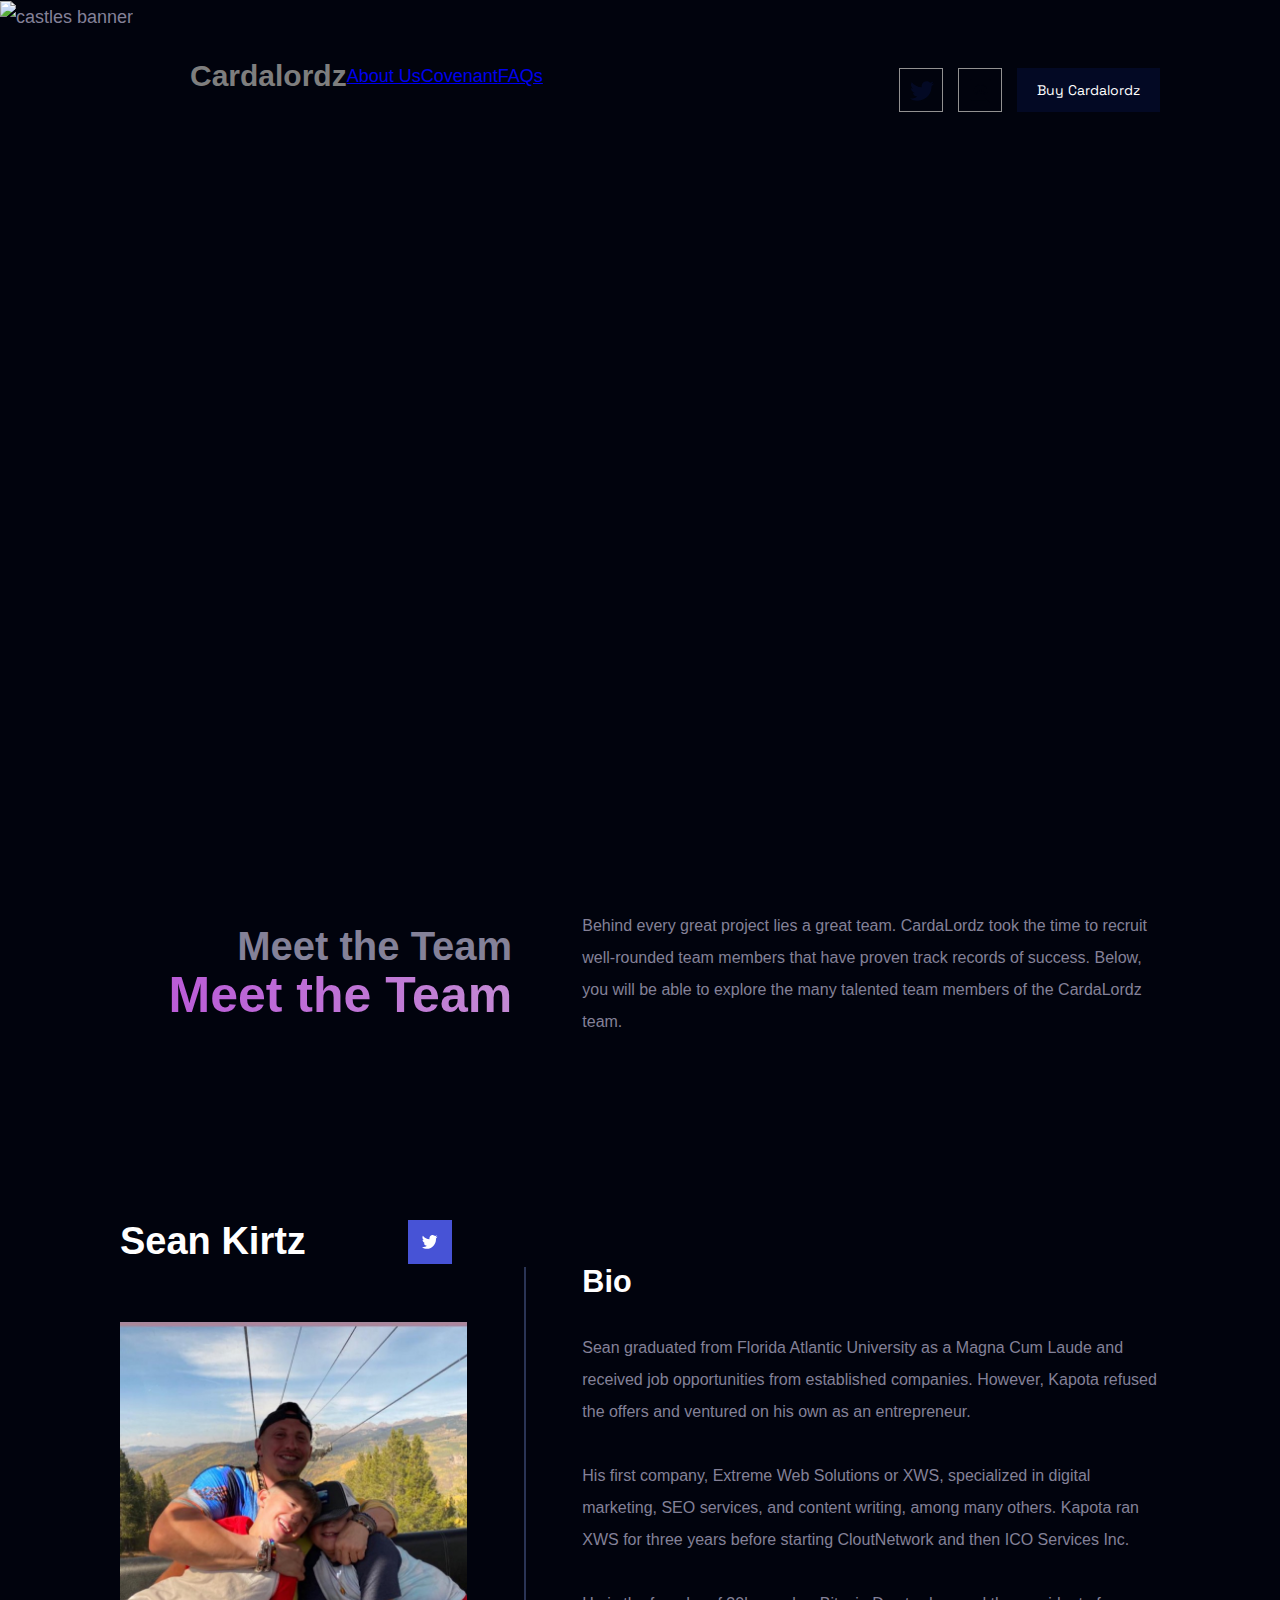
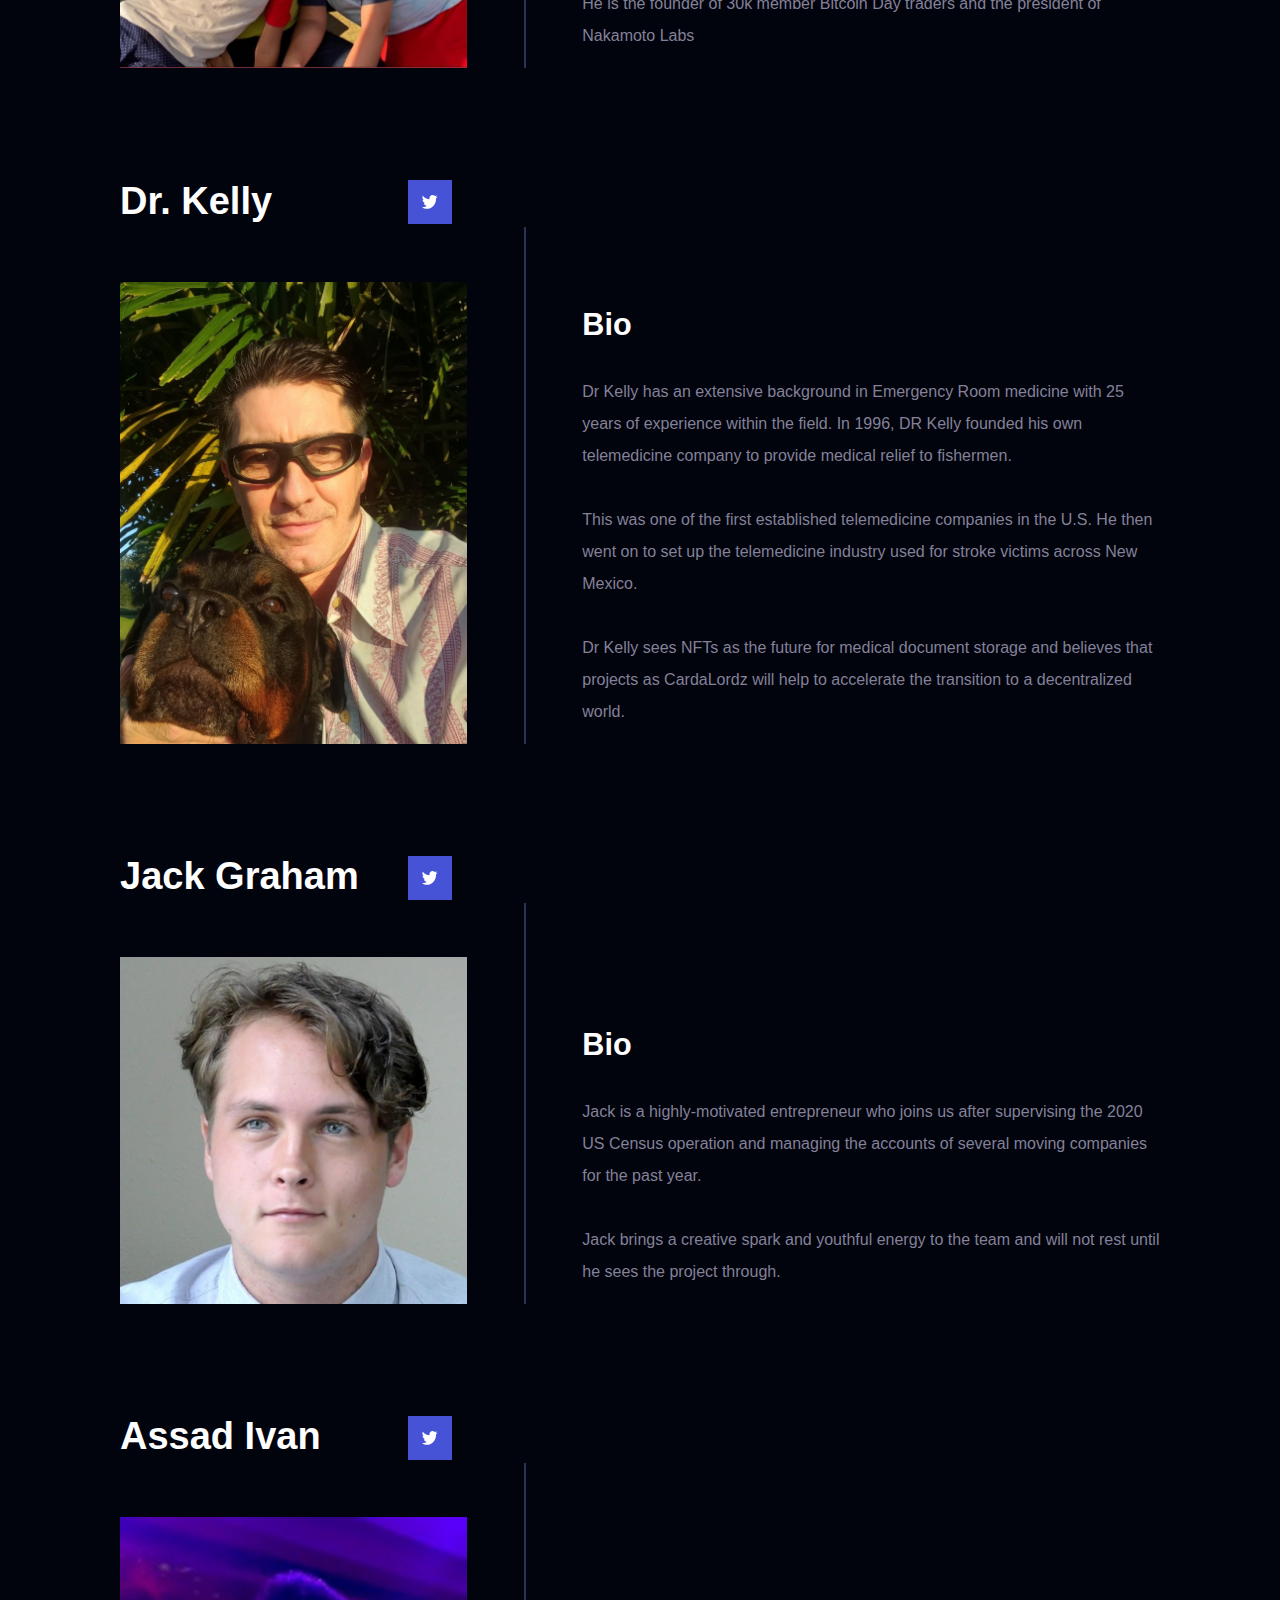
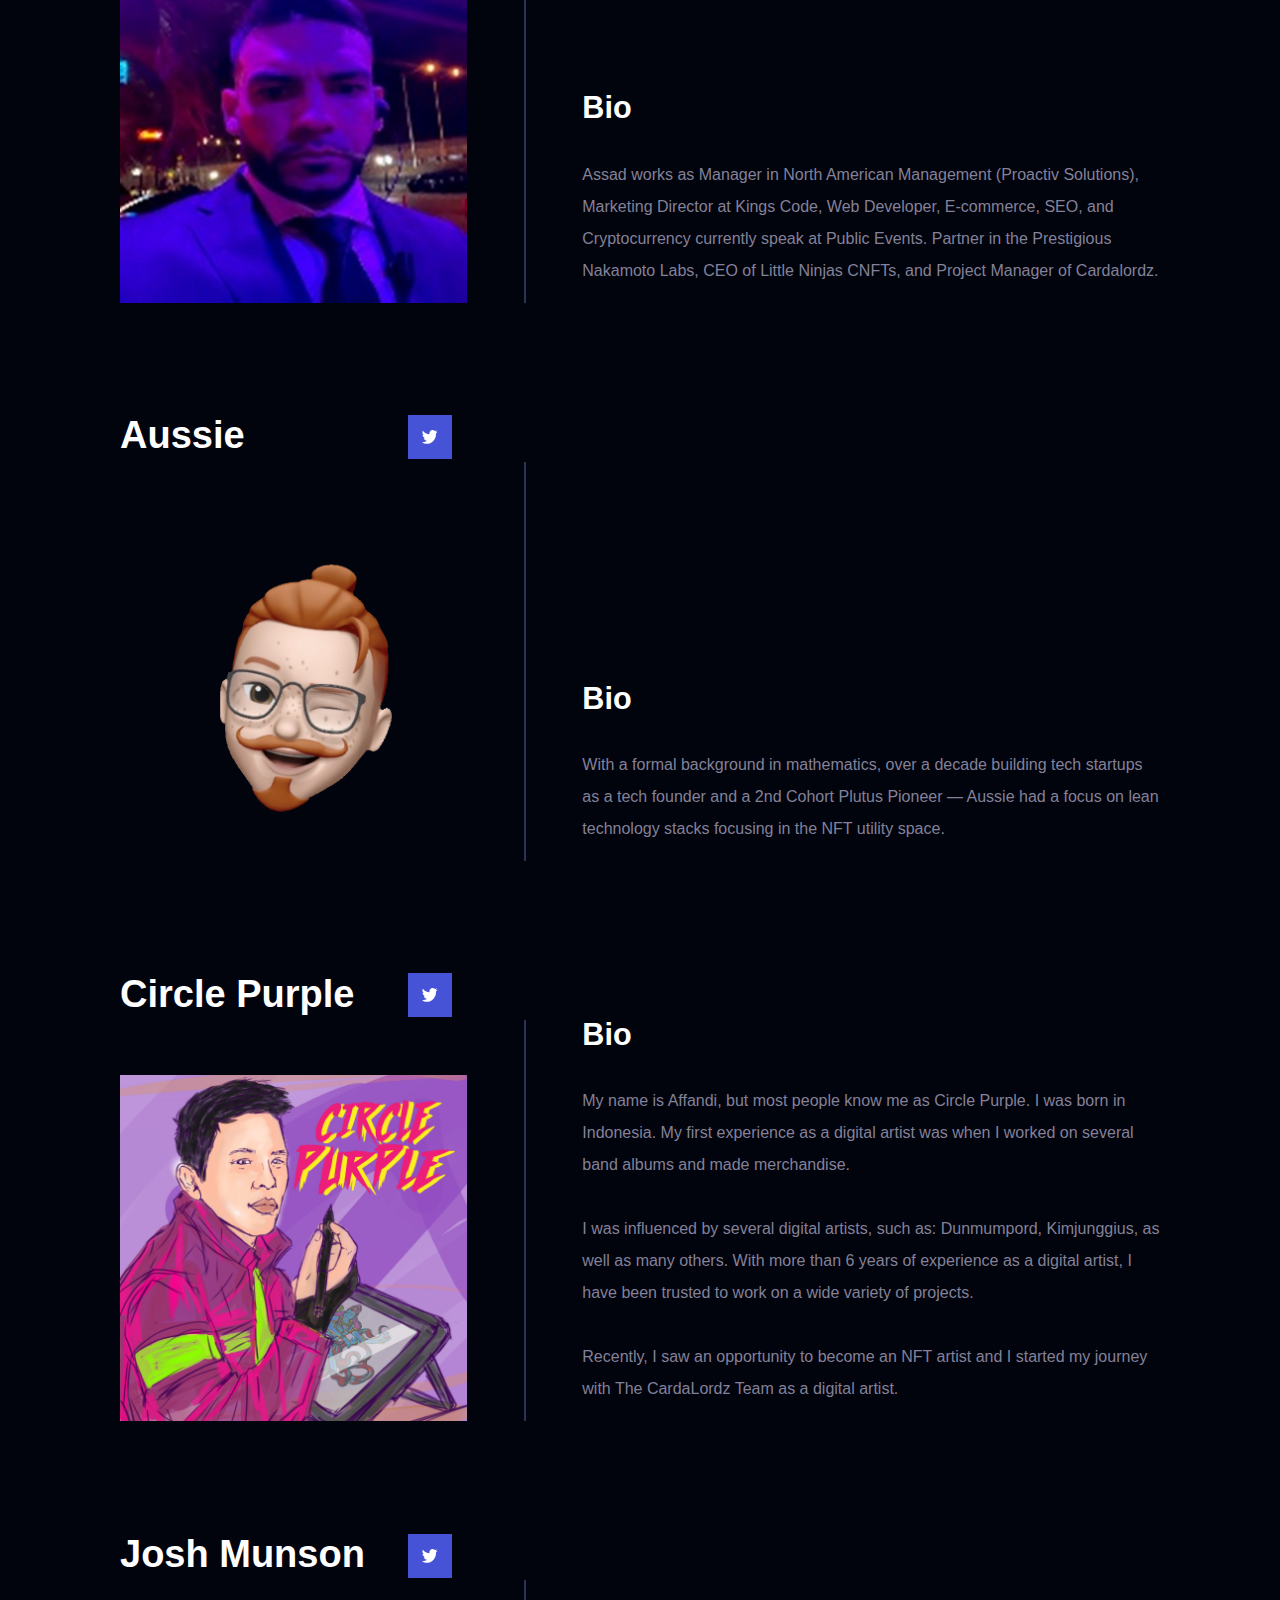
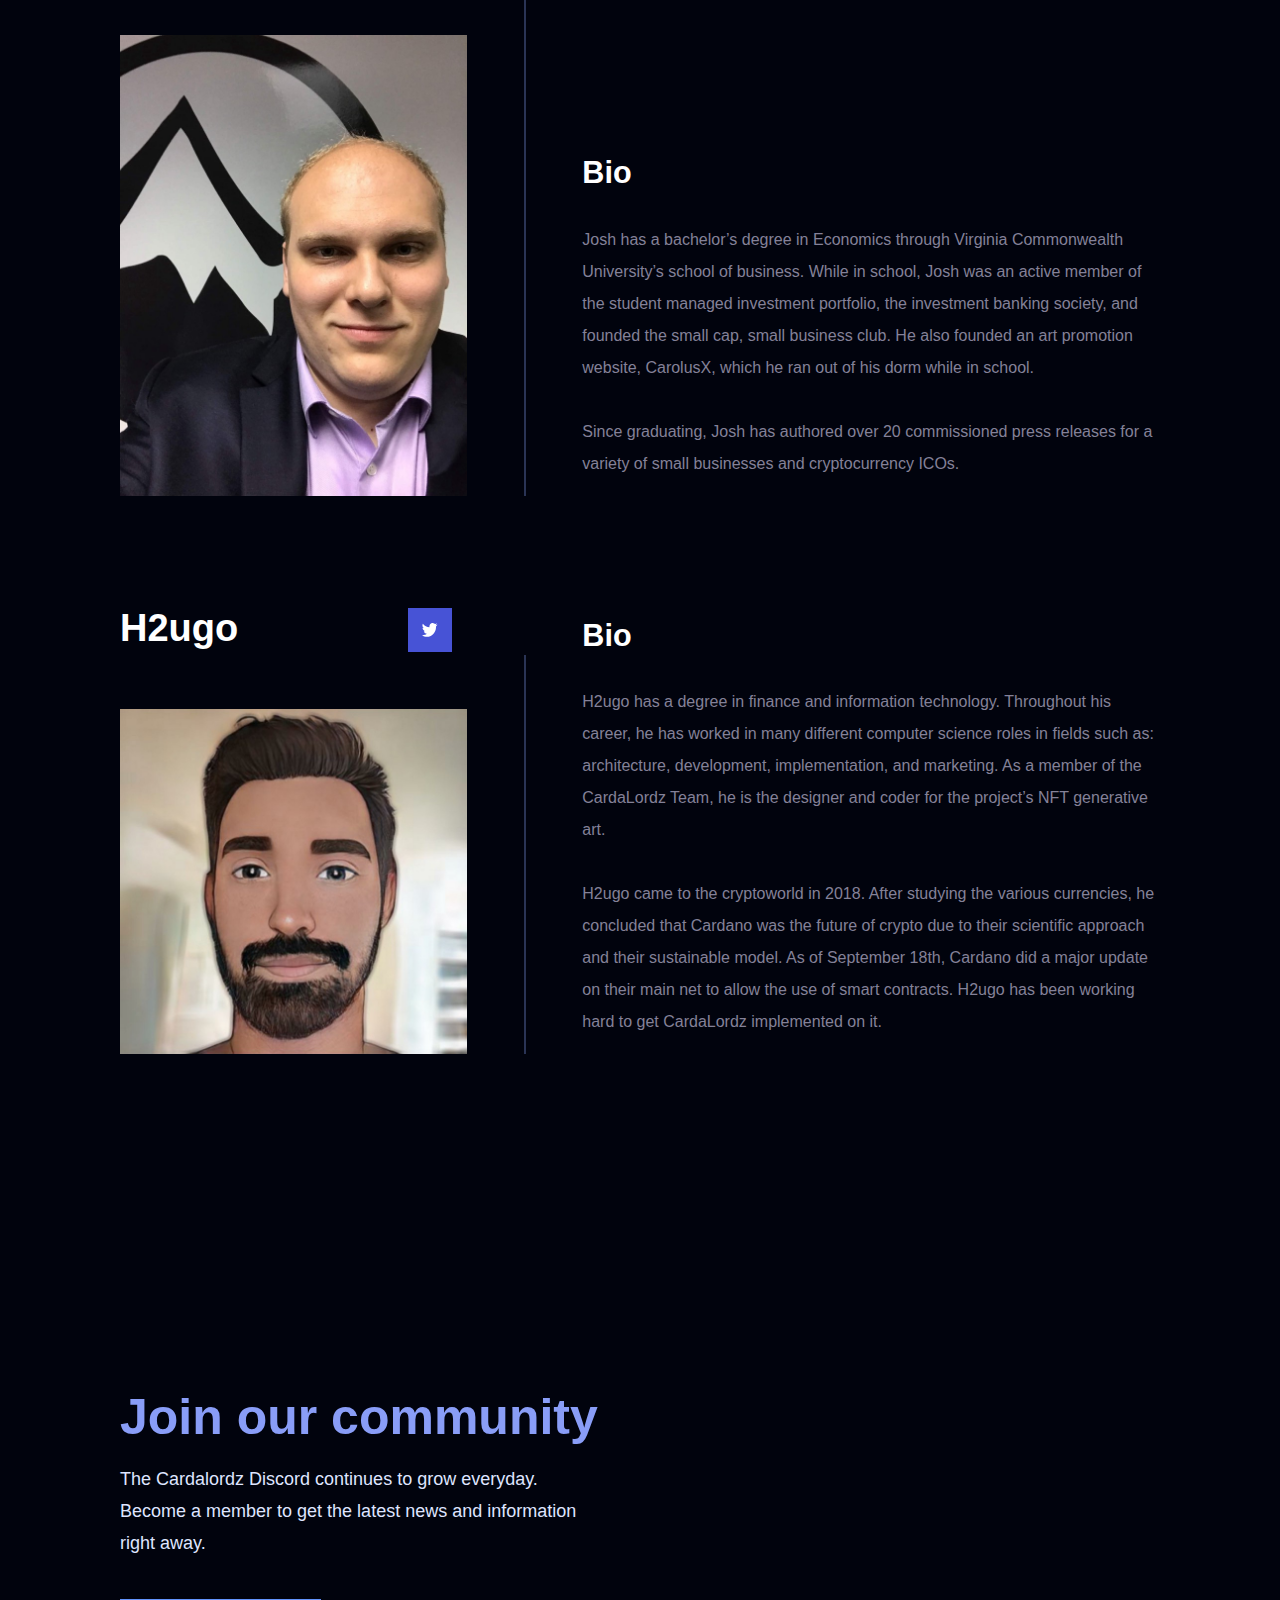
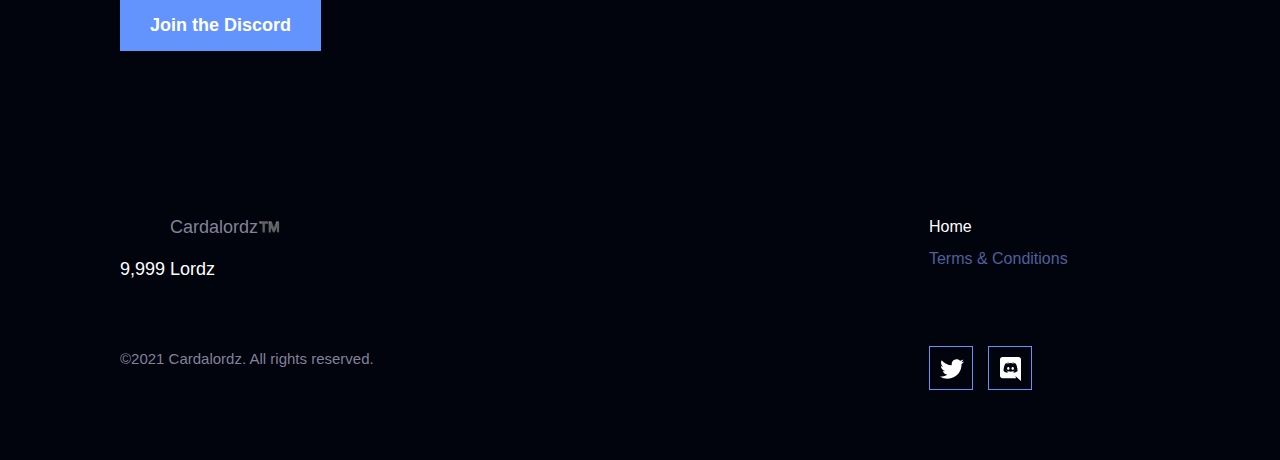
==== aboutus.html @ 5bcb5bb6 "styled links" ====
<!DOCTYPE html>
<html lang="en" class="sr">
    <head>
        <link rel="preconnect" href="https://fonts.googleapis.com">
        <link rel="preconnect" href="https://fonts.gstatic.com" crossorigin>
        <link href="https://fonts.googleapis.com/css2?family=Space+Grotesk:wght@500;600;700&display=swap" rel="stylesheet">
        <script src="https://use.fontawesome.com/c1d1c9927c.js"></script>
        <link href="css/styles.css" rel="stylesheet">
        <link href="css/css2.css" rel="stylesheet">
        <link href="css/styles2.css" rel="stylesheet">
        <link href="css/vue.css" rel="stylesheet">
        <link href="css/accordion.css" rel="stylesheet">
        <link href="css/theme.css" rel="stylesheet">
        <link href="css/flickity.min.css" rel="stylesheet" media="screen">
        <link href="css/carousel.css" rel="stylesheet">
        <link href="css/countdown.css" rel="stylesheet">

    </head>
    <body style="height: 100%;">
    <noscript>
        "<b>We apologize, but the Cardalordz™️ site does not work without JavaScript enabled. Please enable JavaScript to continue.</b>"
    </noscript>
    <div id="app" data-v-app>
        <div id="project">
            <div id="home">
                <section id="hero">
                    <header class="container row sr-top-slow" data-sr-id="0" >
                        <div class="logo row">
                            <div class="carda-logo"></div>
                            <div class="typo">Cardalordz</div>
                            <div class="nav-top-left">
                                <a href="/aboutus.html">About Us</a>
                            </div>
                            <div class="nav-top-left">
                              <a href="/covenant.html">Covenant</a>
                            </div>
                            <div class="nav-top-left">
                                <a href="/faqs.html">FAQs</a>
                            </div>
                        </div>
                        <div class="socialnav row">
                            <div class="link">
                                <a href="https://twitter.com/cardalordz" name="twitternav" rel="noopener" target="_blank" class="twitter row"></a>
                            </div>
                            <div class="link">
                                <a href="https://discord.com/invite/cardalordz" name="discordnav" rel="noopener" target="_blank" class="discord row"></a>
                            </div>
                            <div id="connect-btn">
                                <button class="wallet">
                                    <span class="dot"></span>
                                    Buy Cardalordz
                                </button>
                            </div>
                        </div>
                    </header>

                    <a class="hero-main-btn clickable" id="hero-main-btn" href="#" target="_blank">
                        <div class="element">
                            <div id="clockdiv">
                                <div>
                                  <span class="days"></span>
                                  <div class="smalltext">Days</div>
                                </div>
                                <div>
                                  <span class="hours"></span>
                                  <div class="smalltext">Hours</div>
                                </div>
                                <div>
                                  <span class="minutes"></span>
                                  <div class="smalltext">Minutes</div>
                                </div>
                                <div>
                                  <span class="seconds"></span>
                                  <div class="smalltext">Seconds</div>
                                </div>
                              </div>
                        </div>
                    </a>

                    <div style="transform: translateY(0px);">
                        <img src="/assets/img/castles-top-s.png" alt="castles banner">
                        <!--
                        <video id="hero-video" tabindex="0" preload playsinline>
                            <source src="/assets/img/castles-top-s.png" type="video/mp4">
                        </video>
                        -->
                    </div>
                </section>
                <section id="team" class="container">
                    <div class="intro row">
                        <div class="title">
                            <div class="question sr-top-fast" data-sr-id="4">Meet the Team</div>
                            <div class="answer degrade sr-top-fast-delayed" data-sr-id="9">Meet the Team</div>
                        </div>
                        <div class="presentation sr-right-super-delayed" data-sr-id="26">
                            <p>Behind every great project lies a great team. CardaLordz took the time to recruit well-rounded 
                                team members that have proven track records of success. 
                                Below, you will be able to explore the many talented team members of the CardaLordz team.
                            </p>
                        </div>
                    </div>
                    <div class="member row">
                        <div class="who column sr-left-fast" data-sr-id="27">
                            <div class="top row">
                                <h2>Sean Kirtz</h2>
                                <div class="social row">
                                    <div class="link">
                                        <a href="https://twitter.com/SEANSTWITTER" class="network twitter row" name="twitter-sean_" rel="noopenr" target="_blank"></a>
                                    </div>
                                </div>
                            </div>
                            <img src="/assets/img/sean-about-us.jpeg" alt="Profile picture of Sean">
                        </div>
                        <div class="spacer sr-opacity-delayed" data-sr-id="29"></div>
                        <div class="works column sr-right-fast-delayed" data-sr-id="24">
                            <div class="top row">
                                <h3>Bio</h3>
                            </div>
                            <section class="carousel examples" aria-label="Gallery">
                                <p>
                                    Sean graduated from Florida Atlantic University as a Magna Cum Laude and received job 
                                    opportunities from established companies. However, Kapota refused the offers and ventured
                                     on his own as an entrepreneur. 
                                    <br>
                                    <br>
                                    His first company, Extreme Web Solutions or XWS, specialized in digital marketing, 
                                    SEO services, and content writing, among many others. Kapota ran XWS for three years before 
                                    starting CloutNetwork and then ICO Services Inc.
                                    <br>
                                    <br>
                                    He is the founder of 30k member Bitcoin Day traders and the president of Nakamoto Labs
                                </p>
                            </section>
                        </div>
                    </div>
                    <div class="member row">
                        <div class="who column sr-left-fast" data-sr-id="27">
                            <div class="top row">
                                <h2>Dr. Kelly</h2>
                                <div class="social row">
                                    <div class="link">
                                        <a href="https://twitter.com/SEANSTWITTER" class="network twitter row" name="twitter-kelly_" rel="noopenr" target="_blank"></a>
                                    </div>
                                </div>
                            </div>
                            <img src="/assets/img/dr-kelly-about-us.jpeg" alt="Profile picture of Dr. Kelly">
                        </div>
                        <div class="spacer sr-opacity-delayed" data-sr-id="29"></div>
                        <div class="works column sr-right-fast-delayed" data-sr-id="24">
                            <div class="top row">
                                <h3>Bio</h3>
                            </div>
                            <section class="carousel examples" aria-label="Gallery">
                                <p>
                                    Dr Kelly has an extensive background in Emergency Room medicine with 25 years of 
                                    experience within the field. In 1996, DR Kelly founded his own telemedicine company 
                                    to provide medical relief to fishermen. 
                                    <br>
                                    <br>
                                    This was one of the first established telemedicine 
                                    companies in the U.S. He then went on to set up the telemedicine industry used for stroke 
                                    victims across New Mexico.
                                    <br>
                                    <br>
                                    Dr Kelly sees NFTs as the future for medical document storage and believes that projects 
                                    as CardaLordz will help to accelerate the transition to a decentralized world.
                                </p>
                            </section>
                        </div>
                    </div>
                    <div class="member row">
                        <div class="who column sr-left-fast" data-sr-id="27">
                            <div class="top row">
                                <h2>Jack Graham</h2>
                                <div class="social row">
                                    <div class="link">
                                        <a href="https://twitter.com/JACK GRAHAM" class="network twitter row" name="twitter-jack-g_" rel="noopenr" target="_blank"></a>
                                    </div>
                                </div>
                            </div>
                            <img src="/assets/img/jack-g-about-us.jpeg" alt="Profile picture of Jack">
                        </div>
                        <div class="spacer sr-opacity-delayed" data-sr-id="29"></div>
                        <div class="works column sr-right-fast-delayed" data-sr-id="24">
                            <div class="top row">
                                <h3>Bio</h3>
                            </div>
                            <section class="carousel examples" aria-label="Gallery">
                                <p>
                                    Jack is a highly-motivated entrepreneur who joins us after supervising the 2020 US Census 
                                    operation and managing the accounts of several moving companies for the past year. 
                                    <br>
                                    <br>
                                    Jack brings a creative spark and youthful energy to the team and will not rest until he sees 
                                    the project through.
                                </p>
                            </section>
                        </div>
                    </div>
                    <div class="member row">
                      <div class="who column sr-left-fast" data-sr-id="27">
                          <div class="top row">
                              <h2>Assad Ivan</h2>
                              <div class="social row">
                                  <div class="link">
                                      <a href="https://twitter.com/AssadIVANTWITTER" class="network twitter row" name="twitter-assad_" rel="noopenr" target="_blank"></a>
                                  </div>
                              </div>
                          </div>
                          <img src="/assets/img/assad-about-us.jpeg" alt="Profile picture of Assad">
                      </div>
                      <div class="spacer sr-opacity-delayed" data-sr-id="29"></div>
                      <div class="works column sr-right-fast-delayed" data-sr-id="24">
                          <div class="top row">
                              <h3>Bio</h3>
                          </div>
                          <section class="carousel examples" aria-label="Gallery">
                              <p>
                                Assad works as Manager in North American Management (Proactiv Solutions), 
                                Marketing Director at Kings Code, Web Developer, E-commerce, SEO, and 
                                Cryptocurrency currently speak at Public Events. Partner in the Prestigious 
                                Nakamoto Labs, CEO of Little Ninjas CNFTs, and Project Manager of Cardalordz.
                              </p>
                          </section>
                      </div>
                  </div>
                  <div class="member row">
                    <div class="who column sr-left-fast" data-sr-id="27">
                        <div class="top row">
                            <h2>Aussie</h2>
                            <div class="social row">
                                <div class="link">
                                    <a href="https://twitter.com/AUSSIE" class="network twitter row" name="twitter-AUSSIE_" rel="noopenr" target="_blank"></a>
                                </div>
                            </div>
                        </div>
                        <img src="/assets/img/aussie-about-us.jpeg" alt="Profile picture of Aussie">
                    </div>
                    <div class="spacer sr-opacity-delayed" data-sr-id="29"></div>
                    <div class="works column sr-right-fast-delayed" data-sr-id="24">
                        <div class="top row">
                            <h3>Bio</h3>
                        </div>
                        <section class="carousel examples" aria-label="Gallery">
                            <p>
                              With a formal background in mathematics, over a decade building tech startups 
                              as a tech founder and a 2nd Cohort Plutus Pioneer — Aussie had a focus on 
                              lean technology stacks focusing in the NFT utility space.
                            </p>
                        </section>
                    </div>
                </div>
                    <div class="member row">
                        <div class="who column sr-left-fast" data-sr-id="27">
                            <div class="top row">
                                <h2>Circle Purple</h2>
                                <div class="social row">
                                    <div class="link">
                                        <a href="https://twitter.com/AffandiTWITTER" class="network twitter row" name="twitter-circle-purple_" rel="noopenr" target="_blank"></a>
                                    </div>
                                </div>
                            </div>
                            <img src="/assets/img/circle-purple-about-us.png" alt="Profile picture of Affandi">
                        </div>
                        <div class="spacer sr-opacity-delayed" data-sr-id="29"></div>
                        <div class="works column sr-right-fast-delayed" data-sr-id="24">
                            <div class="top row">
                                <h3>Bio</h3>
                            </div>
                            <section class="carousel examples" aria-label="Gallery">
                                <p>
                                    My name is Affandi, but most people know me as Circle Purple. I was born in Indonesia.
                                    My first experience as a digital artist was when I worked on several band albums
                                     and made merchandise. 
                                     <br>
                                     <br>
                                     I was influenced by several digital artists, such as: Dunmumpord, Kimjunggius, 
                                     as well as many others. With more than 6 years of experience as a digital artist, 
                                     I have been trusted to work on a wide variety of projects.
                                     <br>
                                     <br>
                                    Recently, I saw an opportunity to become an NFT artist and I started my journey with The CardaLordz 
                                    Team as a digital artist. 
                                </p>
                            </section>
                        </div>
                    </div>
                    <div class="member row">
                      <div class="who column sr-left-fast" data-sr-id="27">
                          <div class="top row">
                              <h2>Josh Munson</h2>
                              <div class="social row">
                                  <div class="link">
                                      <a href="https://twitter.com/JOSHTWITTER" class="network twitter row" name="twitter-josh-munson_" rel="noopenr" target="_blank"></a>
                                  </div>
                              </div>
                          </div>
                          <img src="/assets/img/josh-munson-about-us.jpeg" alt="Profile picture of Josh Munson">
                      </div>
                      <div class="spacer sr-opacity-delayed" data-sr-id="29"></div>
                      <div class="works column sr-right-fast-delayed" data-sr-id="24">
                          <div class="top row">
                              <h3>Bio</h3>
                          </div>
                          <section class="carousel examples" aria-label="Gallery">
                              <p>
                                Josh has a bachelor’s degree in Economics through Virginia Commonwealth University’s school of 
                                business. While in school, Josh was an active member of the student managed investment portfolio, 
                                the investment banking society, and founded the small cap, small business club. He also founded an 
                                art promotion website, CarolusX, which he ran out of his dorm while in school. 
                                <br>
                                <br>
                                Since graduating, Josh has authored over 20 commissioned press releases for a variety of small 
                                businesses and cryptocurrency ICOs.
                              </p>
                          </section>
                      </div>
                  </div>
                  <div class="member row">
                    <div class="who column sr-left-fast" data-sr-id="27">
                        <div class="top row">
                            <h2>H2ugo</h2>
                            <div class="social row">
                                <div class="link">
                                    <a href="https://twitter.com/H2ugoTWITTER" class="network twitter row" name="twitter-h2ugo_" rel="noopenr" target="_blank"></a>
                                </div>
                            </div>
                        </div>
                        <img src="/assets/img/h2ugo-about-us.jpeg" alt="Profile picture of H2ugo">
                    </div>
                    <div class="spacer sr-opacity-delayed" data-sr-id="29"></div>
                    <div class="works column sr-right-fast-delayed" data-sr-id="24">
                        <div class="top row">
                            <h3>Bio</h3>
                        </div>
                        <section class="carousel examples" aria-label="Gallery">
                            <p>
                              H2ugo has a degree in finance and information technology. Throughout his career, 
                              he has worked in many different computer science roles in fields such as: 
                              architecture, development, implementation, and marketing. As a member of the 
                              CardaLordz Team, he is the designer and coder for the project’s NFT generative art.
                              <br>
                              <br>
                              H2ugo came to the cryptoworld in 2018. After studying the various currencies, 
                              he concluded that Cardano was the future of crypto due to their scientific approach 
                              and their sustainable model. As of September 18th, Cardano did a major update on their 
                              main net to allow the use of smart contracts. H2ugo has been working hard to get 
                              CardaLordz implemented on it.
                            </p>
                        </section>
                    </div>
                </div>
                </section>
                <section id="discord">
                    <div class="container">
                        <h2 class="sr-top-fast" data-sr-id="5">
                            Join our community
                        </h2> 
                        <p class="sr-top-fast-delayed" data-sr-id="10">The Cardalordz Discord continues to grow everyday.
                            Become a member to get the latest news and information right away.
                        </p>
                        <div class="sr-top-more-delayed" data-sr-id="13">
                            <a href="https://discord.com/invite/cardalordz" rel="noopener" target="_blank" class="cta">Join the Discord</a>
                        </div>
                        <div class="lord sr-bottom-more-delayed" data-sr-id="31"></div>
                    </div>
                </section>
                <footer>
                    <div class="container row">
                        <div class="infos column sr-top-fast" data-sr-id="6">
                            <div class="blockmark column">
                                <div class="logo row">
                                    <div class="carda-logo"></div>
                                    <div class="typo">Cardalordz™️</div>
                                </div>
                                <p class="baseline">9,999 Lordz</p>
                            </div>
                            <p class="copyright">©2021 Cardalordz. All rights reserved.</p>
                            </div>
                            <div class="right column sr-top-fast-delayed" data-sr-id="11">
                                <div class="nav column">
                                    <a aria-current="page" href="/" class="router-link-active router-link-exact-active">Home</a>
                                    <a href="/terms" class="">Terms & Conditions</a>
                                </div>
                                <div class="social row">
                                    <div class="link">
                                        <a href="https://twitter.com/cardalordz" name="twitter" rel="noopener" target="_blank" class="twitter row"></a>
                                    </div>
                                    <div class="link">
                                        <a href="https://discord.com/invite/cardalordz" name="Discord" rel="noopener" target="_blank" class="discord row"></a>
                                    </div>
                                </div>
                        </div>
                    </div>
                </footer>
            </div>
        </div>
    </div>
    <script>
        var acc = document.getElementsByClassName("accordion");
        var i;
    
        for (i = 0; i < acc.length; i++) {
              acc[i].addEventListener("click", function() {
        /* Toggle between adding and removing the "active" class,
        to highlight the button that controls the panel */
            this.classList.toggle("active");
    
        /* Toggle between hiding and showing the active panel */
            var panel = this.nextElementSibling;
            if (panel.style.display === "block") {
                  panel.style.display = "none";
            } else {
              panel.style.display = "block";
            }
              });
        }
    </script>
    <script async defer src="/js/scrollreveal.js"></script>
    <script async defer src="/js/unpkg-scrollreveal.js"></script>
    <script async defer src="/js/flickity.pkgd.min.js"></script>
    <script async defer src="/js/scripts.js"></script>
    </body>
</html>
---- css/styles.css ----
:root {
    --vc-clr-primary: #642afb;
    --vc-clr-secondary: #8e98f3;
    --vc-clr-white: #fff;
    --vc-icn-width: 1.2em;
    --vc-nav-width: 30px;
    --vc-nav-color: #fff;
    --vc-nav-background-color: var(--vc-clr-primary);
    --vc-pgn-width: 10px;
    --vc-pgn-height: 5px;
    --vc-pgn-margin: 5px;
    --vc-pgn-border-radius: 0;
    --vc-pgn-background-color: var(--vc-clr-secondary);
    --vc-pgn-active-color: var(--vc-clr-primary);
}
:root {
    box-sizing: border-box;
    -ms-overflow-style: -ms-autohiding-scrollbar;
    -webkit-text-size-adjust: 100%;
    -ms-text-size-adjust: 100%;
    text-rendering: optimizeLegibility;
}
* {
    padding: 0;
    margin: 0;
    font-size: inherit;
    line-height: inherit;
}
*,
*::before,
*::after {
  box-sizing: border-box;
}
html {
    font-size: 62.5%;
    background: #01030d;
}
html {
    -webkit-tap-highlight-color: rgba(0,0,0,0);
    -webkit-tap-highlight-color: transparent;
}
div {
    display: block;
}
body {
    font: 1.8em/2 sans-serif;
    -webkit-font-smoothing: antialiased;
    -moz-osx-font-smoothing: grayscale;
    font-family: Space Grotesk;
    line-height: 32px;
    color: #848198;
}
body {
    font: 1.8em/2 sans-serif;
    font-style: normal;
    font-variant-ligatures: normal;
    font-variant-caps: normal;
    font-variant-numeric: normal;
    font-variant-east-asian: normal;
    font-weight: normal;
    font-stretch: normal;
    font-size: 1.8em;
    line-height: 32px;
    font-family: Space Grotesk;
    -webkit-font-smoothing: antialiased;
    -moz-osx-font-smoothing: grayscale;
    font-family: Space Grotesk;
    line-height: 32px;
    color: #848198;
}
section {
    display: block;
}
.unused {
    visibility: visible;
    opacity: 1;
    transform: matrix3d(1, 0, 0, 0, 0, 1, 0, 0, 0, 0, 1, 0, 0, 0, 0, 1);
    transition: opacity 1.5s cubic-bezier(0.5, 0, 0, 1) 0.2s, transform 1.5s cubic-bezier(0.5, 0, 0, 1) 0.2s;
}
.container {
    max-width: 1160px;
    padding: 0 60px;
}
.row {
    display: flex;
    flex-direction: row;
}
.column {
    display: flex;
    flex-direction: column;
}
#vue, .container {
    margin: auto;
}
header {
    justify-content: space-between;
    align-items: center;
}
article, aside, details, figcaption, figure, footer, header, main, menu, nav, section, summary {
    display: block;
}
#hero header {
    position: absolute;
    top: 60px;
    left: 0;
    right: 0;
    z-index: 2;
}
#hero {
    position: relative;
    -webkit-clip-path: polygon(0 0,100% 0,100% 88%,50% 100%,0 88%);
    clip-path: polygon(0 0,100% 0,100% 88%,50% 100%,0 88%);
    width: 100%;
    height: 90vh;
    padding: 0 0 0 0;
}
header .carda-logo {
    display: block;
    width: 50px;
    height: 60px;
    background: url(/assets/img/logo-tree.png) no-repeat;
    background-size: cover;
}
header .typo {
    font-size: 3rem;
    font-weight: 700;
    color: rgb(126, 126, 126);
    margin-left: 20px;
}
header .link {
    border: 1px solid rgb(146, 145, 145);
    width: 44px;
    height: 44px;
    margin-right: 15px;
    box-shadow: inset 0 0 0 rgb(124, 124, 124);
    transition: all .3s ease-in-out;
}
header .link:hover {
    box-shadow: inset 0 -54px 0 #6394FD;
}
header .link a {
    width: 44px;
    height: 44px;
    display: block;
    justify-content: center;
    align-items: center;
}
header .twitter {
    background-color: #030924;
    -webkit-mask: url(/assets/img/logo-twitter.svg) no-repeat center;
    mask: url(/assets/img/logo-twitter.svg) no-repeat center;
}
header .wallet {
    background: #030924;
    border: none;
    font-family: Space Grotesk;
    font-size: 1.4rem;
    color: #fff;
    padding: 6px 20px;
    transition: all .3s ease-in-out;
}
header .wallet:hover {
    background-color: #6394fd;
}
a {
    color: #6394fd;
    transition: all .3s ease-in-out;
}
a {
    background-color: transparent;
}
h1, h2 {
    color: #fff;
}
h2 {
    display: block;
    font-size: 1em;
    margin-block-start: 0.83em;
    margin-block-end: 0.83em;
    margin-inline-start: 0px;
    margin-inline-end: 0px;
    font-weight: bold;
}
h2 {
    font-size: 3.8rem;
    line-height: 4.2rem;
    font-weight: 700;
    margin-bottom: 35px;
}
h3, h4 {
    color: #fff;
}
h3 {
    font-size: 3rem;
    line-height: 3.3rem;
}
h3 {
    display: block;
    font-size: 1.7em;
    margin-block-start: 1em;
    margin-block-end: 1em;
    margin-inline-start: 0px;
    margin-inline-end: 0px;
    font-weight: bold;
}
p {
    margin: 30px 0 0;
}
p {
    display: block;
    margin-block-start: 1em;
    margin-block-end: 1em;
    margin-inline-start: 0px;
    margin-inline-end: 0px;
}
.presentation-p {
    font-size: 0.9em;
}
.description {
    margin-left: 45px;

}
a:-webkit-any-link {
    color: -webkit-link;
    cursor: pointer;
    text-decoration: underline;
}
header .discord {
    background-color: #01030d;
    -webkit-mask: url(/assets/img/logo-discord.svg) no-repeat center;
    mask: url(/assets/img/logo-discord.svg) no-repeat center;
}
button, input[type=button], input[type=reset], input[type=submit] {
    appearance: button;
    -moz-appearance: button;
    -webkit-appearance: button;
    cursor: pointer;
}
button, input, select {
    overflow: visible;
}
#hero .hero-main-btn {
    position: absolute;
    top: 70%;
    left: 50%;
    transform: translate(-50%,-50%);
    z-index: 10;
    font-size: 20px;
    line-height: 30px;
    font-family: Space Grotesk;
    text-align: center;
    text-decoration: none;
}
#hero .hero-main-btn.clickable .element {
    cursor: pointer;
}
#hero .hero-main-btn .element {
    background: transparent;
    padding: 25px 50px;
    transition: all .3s ease-in-out;
    color: #fff;
    cursor: no-drop;
}
#hero .hero-main-btn .element>.text {
    font-weight: 700;
}
#hero .hero-main-btn.clickable .element:hover {
    background: transparent;
    color: #fff;
}
.degrade {
    background: linear-gradient(
90deg,#b955d8,#c389d4);
    -webkit-background-clip: text;
    background-clip: text;
    -webkit-text-fill-color: transparent;
}
.degrade-reverse {
    background: linear-gradient(
90deg,#c389d4,#b955d8);
    -webkit-background-clip: text;
    background-clip: text;
    -webkit-text-fill-color: transparent;
}
#presentation .examples:after {
    position: absolute;
    content: "";
    width: 145px;
    height: 145px;
    background: url() no-repeat;
    left: -70px;
    top: -50px;
}
:after, :before {
    vertical-align: inherit;
    text-decoration: inherit;
}
*, :after, :before {
    box-sizing: inherit;
}
#presentation {
    margin-top: 150px;
    margin-bottom: 150px;
    justify-content: space-between;
    align-items: center;
    overflow: hidden;
}
#gallery {
    margin-bottom: 150px;
}
#gallery .carousel {
    overflow: hidden;
}

.carousel, .carousel * {
    box-sizing: border-box;
}
.carousel {
    position: relative;
    text-align: center;
}
.carousel__viewport {
    overflow: hidden;
}
.carousel__viewport {
    overflow: hidden;
}
.carousel__track {
    display: flex;
    margin: 0;
    padding: 0;
    position: relative;
}
ol {
    display: block;
    list-style-type: decimal;
    margin-block-start: 1em;
    margin-block-end: 1em;
    margin-inline-start: 0px;
    margin-inline-end: 0px;
    padding-inline-start: 40px;
}
li {
    text-align: -webkit-match-parent;
}
ol {
    list-style-type: decimal;
}
#gallery .carousel__pagination {
    align-items: flex-end;
    margin-top: 50px;
}
.carousel__pagination {
    display: flex;
    justify-content: center;
    list-style: none;
}
.carousel__pagination-button {
    margin: var(--vc-pgn-margin);
    width: var(--vc-pgn-width);
    height: var(--vc-pgn-height);
    border-radius: var(--vc-pgn-height);
    border: 0;
    cursor: pointer;
    background-color: var(--vc-pgn-bg-color);
}
#gallery .carousel__pagination-item button {
    width: 40px;
    height: 12px;
    background: #4e619a;
    margin: 1px;
    border: 5px solid #01030d;
    transition: all .3s ease-in-out;
}
/*
#roadmap {
    position: relative;
    margin-bottom: 100px;
    overflow: hidden;
}
#roadmap .container {
    width: 80%;
}
#roadmap .intro, #roadmap h2 {
    text-align: center;
    width: 55.55%;
    margin-left: 11.11%;
}
#roadmap .intro {
    margin-top: 0;
}
#roadmap .row.relative {
    position: relative;
}
#roadmap .timeline {
    position: relative;
    align-items: center;
    width: 77.77%;
    margin: 80px 0 0;
}
#roadmap .line {
    position: absolute;
    width: 2px;
    height: 100%;
    background: hsla(0,0%,100%,.4);
    left: 82px;
}
#roadmap .progression {
    background: #ff79a8;
    background: linear-gradient(180deg,#ff79a8,#d02561 49%);
    width: 3px;
    height: 180px;
    margin-left: -1px;
}
#roadmap .step:nth-child(2) {
    margin-top: 100px;
}
#roadmap .step {
    background: #04091a;
    width: 100%;
    padding: 50px 70px;
    margin: 30px 0;
}
#roadmap .dot {
    padding: 5px;
}
#roadmap .step.done .shape {
    background: #d02560;
}
#roadmap .shape {
    width: 15px;
    height: 15px;
    background: #fff;
    box-shadow: 0 0 0 6px #04091a;
    transform: rotate(45deg);
}
#roadmap .details {
    margin-left: 35px;
}
#roadmap .title {
    align-items: flex-end;
}
#roadmap .number {
    font-size: 2rem;
    line-height: 2.6rem;
    font-weight: 700;
    margin-right: 20px;
}
#roadmap .step p {
    margin: 20px 0 0;
}
#roadmap .box {
    position: absolute;
    left: 77.77%;
    top: -250px;
    margin: 0;
}
*/
.bold {
    font-weight: 700;
}
#discord {
    position: relative;
    width: 100%;
    background: url(/assets/img/discord_background.jpg) no-repeat;
    background-size: cover;
    background-position: 50% left;
    margin-top: 160px;
    overflow: hidden;
}
#discord .container {
    padding: 100px 60px;
}
#discord h2 {
    color: #899df7;
    width: 55.55%;
    margin-bottom: 25px;
    font-size: 5rem;
}
#discord p {
    width: 44.44%;
    margin: 0 0 50px;
    color: #dfe5ff;
}
#discord .lord {
    position: absolute;
    width: 580px;
    height: 427px;
    background: url() no-repeat;
    background-size: cover;
    bottom: 0;
    right: 0;
}
footer .container {
    justify-content: space-between;
    margin: 70px auto;
}
footer .infos {
    width: 44.44%;
    justify-content: space-between;
}
footer .carda-logo {
    display: block;
    width: 50px;
    height: 30px;
    background: url(/assets/img/logo-tree.png) no-repeat;
    background-size: cover;
}
footer .baseline {
    font-weight: 300;
    color: #fff;
    margin-top: 10px;
}
footer .copyright {
    font-size: 1.5rem;
    color: #848198;
    font-weight: 300;
    margin-top: 40px;
}
footer .right {
    width: 22.22%;
    justify-content: space-between;
}
footer .nav a:first-child {
    color: #fff;
}
footer .nav a {
    text-decoration: none;
    font-size: 1.6rem;
    color: #4e619a;
    transition: all .3s ease-in-out;
}
footer .link {
    border: 1px solid #6394fd;
    width: 44px;
    height: 44px;
    margin-right: 15px;
    box-shadow: inset 0 0 0 #6394fd;
    transition: all .3s ease-in-out;
}
footer .link a {
    width: 44px;
    height: 44px;
    display: block;
    justify-content: center;
    align-items: center;
}
footer .link:hover {
    box-shadow: inset 0 -54px 0 #6394fd;
}
footer .twitter {
    background-color: #fff;
    -webkit-mask: url(/assets/img/logo-twitter.svg) no-repeat center;
    mask: url(/assets/img/logo-twitter.svg) no-repeat center;
}
footer .link:last-child {
    margin-right: 0;
}
footer .discord {
    background-color: #fff;
    -webkit-mask: url(/assets/img/logo-discord.svg) no-repeat center;
    mask: url(/assets/img/logo-discord.svg) no-repeat center;
}
#discord .cta:hover {
    background: #6394fd;
}

#discord .cta {
    padding: 16px 30px;
    background: #6394fd;
    color: #fff;
    text-decoration: none;
    font-weight: 700;
}
.cta:hover {
    background: #6394fd;
    color: #fff;
}
a:hover {
    color: #6394fd;
}
a:active, a:hover {
    outline: 0;
}
.cta {
    padding: 16px 30px;
    background: #6394fd;
    color: #fff;
    text-decoration: none;
    font-weight: 700;
    transition: all .3s ease-in-out;
}
#team {
    margin-bottom: 200px;
    padding-top: 100px;
    overflow: hidden;
}
#team .intro {
    justify-content: space-between;
    align-items: center;
    margin-bottom: 150px;
}
#team .title {
    position: relative;
    width: 44.44%;
    text-align: right;
    padding-right: 70px;
}
#team .question {
    font-size: 4rem;
    font-weight: 700;
}
#team .answer {
    font-size: 5rem;
    font-weight: 700;
    line-height: 4.6rem;
    margin-top: 10px;
}
#team .title:after {
    position: absolute;
    content: "";
    width: 123px;
    height: 123px;
    background: url(/images/golden_pyramyd.png) no-repeat;
    left: -60px;
    top: -100px;
}
#team .presentation {
    width: 55.55%;
}
#team .presentation p {
    margin: 0;
}
#team .member {
    position: relative;
    justify-content: space-between;
    align-items: flex-end;
}
#team .who {
    width: 33.33%;
}
#team .who .top {
    justify-content: space-between;
    align-items: center;
    margin-bottom: 25px;
}
#team .who img {
    align-self: flex-start;
    width: 100%;
}
#team .link:first-child {
    margin-right: 15px;
}
#team .link {
    background: #4753d6;
    width: 44px;
    height: 44px;
    transition: all .3s ease-in-out;
}
#team .twitter {
    background-color: #fff;
    -webkit-mask: url(/assets/img/twitter-about-small.svg) no-repeat center;
    mask: url(/assets/img/twitter-about-small.svg) no-repeat center;
}
#team .instagram {
    background-color: #fff;
    -webkit-mask: url(/assets/img/logo-instagram.svg) no-repeat center;
    mask: url(/assets/img/logo-instagram.svg) no-repeat center;
}
#team .network {
    width: 44px;
    height: 44px;
    display: block;
    justify-content: center;
    align-items: center;
}
#team .spacer {
    position: absolute;
    width: 2px;
    height: calc(100% - 79px);
    background: #687fc2;
    left: 38.885%;
    bottom: 0;
    opacity: .4;
}
#team .works {
    width: 55.55%;
    justify-content: space-between;
}
#team .nav, #team .works .top {
    justify-content: space-between;
}
#team .works .top {
    align-items: center;
    margin-bottom: 25px;
    height: 20px;
}
#team .examples {
    justify-content: space-between;
}
#team p {
    text-align: left;
    font-size: 1.6rem;
}
#team .member {
    margin-top: 80px;
}
---- css/css2.css ----
/* devanagari */
@font-face {
  font-family: 'Poppins';
  font-style: normal;
  font-weight: 300;
  font-display: swap;
  src: url(https://fonts.gstatic.com/s/poppins/v15/pxiByp8kv8JHgFVrLDz8Z11lFc-K.woff2) format('woff2');
  unicode-range: U+0900-097F, U+1CD0-1CF6, U+1CF8-1CF9, U+200C-200D, U+20A8, U+20B9, U+25CC, U+A830-A839, U+A8E0-A8FB;
}
/* latin-ext */
@font-face {
  font-family: 'Poppins';
  font-style: normal;
  font-weight: 300;
  font-display: swap;
  src: url(https://fonts.gstatic.com/s/poppins/v15/pxiByp8kv8JHgFVrLDz8Z1JlFc-K.woff2) format('woff2');
  unicode-range: U+0100-024F, U+0259, U+1E00-1EFF, U+2020, U+20A0-20AB, U+20AD-20CF, U+2113, U+2C60-2C7F, U+A720-A7FF;
}
/* latin */
@font-face {
  font-family: 'Poppins';
  font-style: normal;
  font-weight: 300;
  font-display: swap;
  src: url(https://fonts.gstatic.com/s/poppins/v15/pxiByp8kv8JHgFVrLDz8Z1xlFQ.woff2) format('woff2');
  unicode-range: U+0000-00FF, U+0131, U+0152-0153, U+02BB-02BC, U+02C6, U+02DA, U+02DC, U+2000-206F, U+2074, U+20AC, U+2122, U+2191, U+2193, U+2212, U+2215, U+FEFF, U+FFFD;
}
/* devanagari */
@font-face {
  font-family: 'Poppins';
  font-style: normal;
  font-weight: 700;
  font-display: swap;
  src: url(https://fonts.gstatic.com/s/poppins/v15/pxiByp8kv8JHgFVrLCz7Z11lFc-K.woff2) format('woff2');
  unicode-range: U+0900-097F, U+1CD0-1CF6, U+1CF8-1CF9, U+200C-200D, U+20A8, U+20B9, U+25CC, U+A830-A839, U+A8E0-A8FB;
}
/* latin-ext */
@font-face {
  font-family: 'Poppins';
  font-style: normal;
  font-weight: 700;
  font-display: swap;
  src: url(https://fonts.gstatic.com/s/poppins/v15/pxiByp8kv8JHgFVrLCz7Z1JlFc-K.woff2) format('woff2');
  unicode-range: U+0100-024F, U+0259, U+1E00-1EFF, U+2020, U+20A0-20AB, U+20AD-20CF, U+2113, U+2C60-2C7F, U+A720-A7FF;
}
/* latin */
@font-face {
  font-family: 'Poppins';
  font-style: normal;
  font-weight: 700;
  font-display: swap;
  src: url(https://fonts.gstatic.com/s/poppins/v15/pxiByp8kv8JHgFVrLCz7Z1xlFQ.woff2) format('woff2');
  unicode-range: U+0000-00FF, U+0131, U+0152-0153, U+02BB-02BC, U+02C6, U+02DA, U+02DC, U+2000-206F, U+2074, U+20AC, U+2122, U+2191, U+2193, U+2212, U+2215, U+FEFF, U+FFFD;
}

#hero #hero-video {
  width: 100%;
  height: 90vh;
  -o-object-fit: cover;
  object-fit: cover;
  bottom: 0;
}

audio, canvas, progress, video {
  display: inline-block;
  vertical-align: middle;
  
}

.backgroundStoryText {
	font-family: 'Birthstone', cursive !important;
  color: white;
	font-size: 34px;
	vertical-align: middle;
}

.gif-margin {
  margin-left: 100px;
}

.gif1 {
  justify-content: center;
  align-content: center;
  margin-top: 50px;
}

.text-purple {
  color: #F170AB !important;
}
.text-dark-purple {
  color: #733BBE !important;
}
.card-text-align-right {
  text-align: right;
}

/* Style the buttons that are used to open and close the accordion panel */
.accordion {
  background-color: #eee;
  color: #444;
  cursor: pointer;
  padding: 18px;
  width: 100%;
  text-align: left;
  border: none;
  outline: none;
  transition: 0.4s;
}

/* Add a background color to the button if it is clicked on (add the .active class with JS), and when you move the mouse over it (hover) */
.active, .accordion:hover {
  background-color: #ccc;
}

/* Style the accordion panel. Note: hidden by default */
.panel {
  padding: 0 18px;
  background-color: white;
  display: none;
  overflow: hidden;
}

.container-faq {
  width:100%;
  /*
  padding-right:var(--bs-gutter-x,2rem);
  padding-left:var(--bs-gutter-x,2em);
  */
  padding-right: 20rem;
  padding-left: 20rem;
  margin-right: auto;
  margin-left: auto;
}
@media (min-width:100px){.container-faq{ 
  padding-right: 2rem;
  padding-left: 2rem;
  max-width:540px;
}} 
@media (min-width:576px){.container-faq{ 
  padding-right: 2rem;
  padding-left: 2rem;
  max-width:540px;
}}
@media (min-width:768px){.container-faq{
  max-width:720px;
  padding-right: 5rem;
  padding-left: 5rem;
}}
@media (min-width:992px){.container-faq{
  max-width:960px;
  padding-right: 10rem;
  padding-left: 10rem;
}}
@media (min-width:1200px){.container-faq{
  max-width:1140px;
}}
@media (min-width:1400px){.container-faq{
  max-width:1320px;
}}
---- css/styles2.css ----
@-webkit-keyframes loading{
    0%{transform:rotate(0deg)}to{transform:rotate(1turn)}
}
@keyframes loading{
    0%{transform:rotate(0deg)}to{transform:rotate(1turn)}
}
.icon.delete{
    display:flex;
    justify-content:center;
    align-items:center;
    padding:0;
    margin:0;border:0;
    background:0 0;
    height:8px;
    width:8px;
    min-height:8px;
    min-width:8px;
    max-height:8px;
    max-width:8px;
    cursor:pointer
}
.icon.arrow-downward{
    color:#999;
    border-style:solid;
    border-width:4px 4px 0;
    border-color:#999 transparent transparent;
    content:"";
    transition:transform .2s linear;
    cursor:pointer
}
.icon.arrow-downward.active{
    transform:rotate(180deg)
}
.vue-select{
    position:relative;
    display:flex;
    align-items:flex-start;
    justify-content:flex-start;
    flex-direction:column;
    width:150px;border-radius:4px;
    border:1px solid #999;
    box-sizing:border-box;
    outline:0
}
.vue-select[aria-disabled=true]{background-color:#efefef}.vue-dropdown[data-removable=false] .vue-dropdown-item.selected:hover,.vue-select[aria-disabled=true] *,.vue-select[aria-disabled=true] input,.vue-tags[data-removable=false] .vue-tag.selected img:hover{cursor:not-allowed}.vue-select-header{display:flex;width:100%;align-items:center;justify-content:space-between}.vue-select-header .icon.arrow-downward,.vue-select-header .icon.loading,.vue-select-input-wrapper .icon.loading,.vue-tag span{margin-right:4px}.vue-tags{display:flex;flex-wrap:wrap;margin:0;padding:2px;min-height:calc(1rem + 4px);-webkit-user-select:none;-moz-user-select:none;-ms-user-select:none;user-select:none}.vue-tags.collapsed{flex-wrap:nowrap;overflow:auto}.vue-tag,.vue-tag.selected{justify-content:center;background-color:#999;padding:0 4px;font-size:.8rem}.vue-tag{display:none;align-items:center;list-style-type:none;border-radius:4px;margin:2px;min-height:1rem}.vue-tag.selected{display:flex}.vue-select-input-wrapper{position:relative;display:flex;width:100%;align-items:center;justify-content:space-between}.vue-input,.vue-tag.selected{align-items:center;border-radius:4px}.vue-input{display:inline-flex;border:0;outline:0;max-width:100%;min-width:0;width:100%;box-sizing:border-box;padding:4px}.vue-select[data-is-focusing=false][aria-disabled=false] .vue-input input,input[readonly]{cursor:default}.vue-dropdown,.vue-input input{width:100%;min-width:0;padding:0}.vue-input input{border:0;outline:0;font-size:.8rem}.vue-input input[disabled]{background-color:#efefef}.vue-input input[readonly],.vue-select-header .vue-input input[disabled]{background-color:unset}.vue-dropdown{display:none;position:absolute;background-color:#fff;z-index:1;overflow-y:auto;margin:0;left:-1px;box-sizing:content-box;border:1px solid #999;list-style-type:none}.vue-select[aria-expanded=true] .vue-dropdown{display:unset}.vue-dropdown[data-visible-length="0"]{border:0}.vue-dropdown-item{list-style-type:none;padding:4px;cursor:pointer;min-height:1rem}.vue-dropdown-item.highlighted{background-color:#41b883}.vue-dropdown-item.disabled{background-color:#efefef;cursor:not-allowed}.vue-dropdown-item.selected{background-color:#f3f3f3}.vue-dropdown-item.selected.highlighted{background-color:#ff6a6a}.vue-dropdown[data-addable=false][data-multiple=true] .vue-dropdown-item:not(.selected):hover{cursor:not-allowed}.icon.loading{display:inline-block;position:relative;width:8px;min-width:8px;height:8px;min-height:8px}.icon.loading div{box-sizing:border-box;display:block;position:absolute;border:1px solid #999;width:8px;height:8px;border-radius:50%;-webkit-animation:loading 1s cubic-bezier(.5,0,.5,1) infinite;animation:loading 1s cubic-bezier(.5,0,.5,1) infinite;border-color:#999 transparent transparent}.icon.loading div:first-child{-webkit-animation-delay:-.08s;animation-delay:-.08s}.icon.loading div:nth-child(2){-webkit-animation-delay:-.16s;animation-delay:-.16s}.inline-flex{display:inline-flex}.vue-select[aria-expanded=true].direction-bottom{border-bottom-left-radius:0;border-bottom-right-radius:0}.vue-select[aria-expanded=true].direction-top{border-top-left-radius:0;border-top-right-radius:0}.vue-select.direction-top .vue-dropdown{bottom:100%;border-top-left-radius:3px;border-top-right-radius:3px}.vue-select.direction-bottom .vue-dropdown{top:100%;border-bottom-left-radius:3px;border-bottom-right-radius:3px}.carousel__icon{width:var(--vc-icn-width);height:var(--vc-icn-width);fill:currentColor}.carousel__slide{scroll-snap-stop:auto;flex-shrink:0;margin:0;position:relative;display:flex;justify-content:center;align-items:center}:root{--vc-clr-primary:#642afb;--vc-clr-secondary:#8e98f3;--vc-clr-white:#fff;--vc-icn-width:1.2em;--vc-nav-width:30px;--vc-nav-color:#fff;--vc-nav-background-color:var(--vc-clr-primary);--vc-pgn-width:10px;--vc-pgn-height:5px;--vc-pgn-margin:5px;--vc-pgn-border-radius:0;--vc-pgn-background-color:var(--vc-clr-secondary);--vc-pgn-active-color:var(--vc-clr-primary)}.carousel__next,.carousel__prev{background-color:var(--vc-nav-bg-color);border-radius:var(--vc-nav-width);width:var(--vc-nav-width);height:var(--vc-nav-width);text-align:center;font-size:calc(var(--vc-nav-width)*2/3);padding:0;color:var(--vc-nav-color);display:flex;justify-content:center;align-items:center;position:absolute;border:0;cursor:pointer}.carousel__prev{top:50%;left:0;transform:translate(-50%,-50%)}.carousel__next{top:50%;right:0;transform:translate(50%,-50%)}.carousel{position:relative;text-align:center}.carousel,.carousel *{box-sizing:border-box}.carousel__track{display:flex;margin:0;padding:0;position:relative}.carousel__viewport{overflow:hidden}.carousel__pagination{display:flex;justify-content:center;list-style:none}.carousel__pagination-button{margin:var(--vc-pgn-margin);width:var(--vc-pgn-width);height:var(--vc-pgn-height);border-radius:var(--vc-pgn-height);border:0;cursor:pointer;background-color:var(--vc-pgn-bg-color)}.carousel__pagination-button--active{background-color:var(--vc-pgn-active-color)}
---- css/vue.css ----
@-webkit-keyframes loading{0%{transform:rotate(0deg)}to{transform:rotate(1turn)}}@keyframes loading{0%{transform:rotate(0deg)}to{transform:rotate(1turn)}}.icon.delete{display:flex;justify-content:center;align-items:center;padding:0;margin:0;border:0;background:0 0;height:8px;width:8px;min-height:8px;min-width:8px;max-height:8px;max-width:8px;cursor:pointer}.icon.arrow-downward{color:#999;border-style:solid;border-width:4px 4px 0;border-color:#999 transparent transparent;content:"";transition:transform .2s linear;cursor:pointer}.icon.arrow-downward.active{transform:rotate(180deg)}.vue-select{position:relative;display:flex;align-items:flex-start;justify-content:flex-start;flex-direction:column;width:150px;border-radius:4px;border:1px solid #999;box-sizing:border-box;outline:0}.vue-select[aria-disabled=true]{background-color:#efefef}.vue-dropdown[data-removable=false] .vue-dropdown-item.selected:hover,.vue-select[aria-disabled=true] *,.vue-select[aria-disabled=true] input,.vue-tags[data-removable=false] .vue-tag.selected img:hover{cursor:not-allowed}.vue-select-header{display:flex;width:100%;align-items:center;justify-content:space-between}.vue-select-header .icon.arrow-downward,.vue-select-header .icon.loading,.vue-select-input-wrapper .icon.loading,.vue-tag span{margin-right:4px}.vue-tags{display:flex;flex-wrap:wrap;margin:0;padding:2px;min-height:calc(1rem + 4px);-webkit-user-select:none;-moz-user-select:none;-ms-user-select:none;user-select:none}.vue-tags.collapsed{flex-wrap:nowrap;overflow:auto}.vue-tag,.vue-tag.selected{justify-content:center;background-color:#999;padding:0 4px;font-size:.8rem}.vue-tag{display:none;align-items:center;list-style-type:none;border-radius:4px;margin:2px;min-height:1rem}.vue-tag.selected{display:flex}.vue-select-input-wrapper{position:relative;display:flex;width:100%;align-items:center;justify-content:space-between}.vue-input,.vue-tag.selected{align-items:center;border-radius:4px}.vue-input{display:inline-flex;border:0;outline:0;max-width:100%;min-width:0;width:100%;box-sizing:border-box;padding:4px}.vue-select[data-is-focusing=false][aria-disabled=false] .vue-input input,input[readonly]{cursor:default}.vue-dropdown,.vue-input input{width:100%;min-width:0;padding:0}.vue-input input{border:0;outline:0;font-size:.8rem}.vue-input input[disabled]{background-color:#efefef}.vue-input input[readonly],.vue-select-header .vue-input input[disabled]{background-color:unset}.vue-dropdown{display:none;position:absolute;background-color:#fff;z-index:1;overflow-y:auto;margin:0;left:-1px;box-sizing:content-box;border:1px solid #999;list-style-type:none}.vue-select[aria-expanded=true] .vue-dropdown{display:unset}.vue-dropdown[data-visible-length="0"]{border:0}.vue-dropdown-item{list-style-type:none;padding:4px;cursor:pointer;min-height:1rem}.vue-dropdown-item.highlighted{background-color:#41b883}.vue-dropdown-item.disabled{background-color:#efefef;cursor:not-allowed}.vue-dropdown-item.selected{background-color:#f3f3f3}.vue-dropdown-item.selected.highlighted{background-color:#ff6a6a}.vue-dropdown[data-addable=false][data-multiple=true] .vue-dropdown-item:not(.selected):hover{cursor:not-allowed}.icon.loading{display:inline-block;position:relative;width:8px;min-width:8px;height:8px;min-height:8px}.icon.loading div{box-sizing:border-box;display:block;position:absolute;border:1px solid #999;width:8px;height:8px;border-radius:50%;-webkit-animation:loading 1s cubic-bezier(.5,0,.5,1) infinite;animation:loading 1s cubic-bezier(.5,0,.5,1) infinite;border-color:#999 transparent transparent}.icon.loading div:first-child{-webkit-animation-delay:-.08s;animation-delay:-.08s}.icon.loading div:nth-child(2){-webkit-animation-delay:-.16s;animation-delay:-.16s}.inline-flex{display:inline-flex}.vue-select[aria-expanded=true].direction-bottom{border-bottom-left-radius:0;border-bottom-right-radius:0}.vue-select[aria-expanded=true].direction-top{border-top-left-radius:0;border-top-right-radius:0}.vue-select.direction-top .vue-dropdown{bottom:100%;border-top-left-radius:3px;border-top-right-radius:3px}.vue-select.direction-bottom .vue-dropdown{top:100%;border-bottom-left-radius:3px;border-bottom-right-radius:3px}.carousel__icon{width:var(--vc-icn-width);height:var(--vc-icn-width);fill:currentColor}.carousel__slide{scroll-snap-stop:auto;flex-shrink:0;margin:0;position:relative;display:flex;justify-content:center;align-items:center}:root{--vc-clr-primary:#642afb;--vc-clr-secondary:#8e98f3;--vc-clr-white:#fff;--vc-icn-width:1.2em;--vc-nav-width:30px;--vc-nav-color:#fff;--vc-nav-background-color:var(--vc-clr-primary);--vc-pgn-width:10px;--vc-pgn-height:5px;--vc-pgn-margin:5px;--vc-pgn-border-radius:0;--vc-pgn-background-color:var(--vc-clr-secondary);--vc-pgn-active-color:var(--vc-clr-primary)}.carousel__next,.carousel__prev{background-color:var(--vc-nav-bg-color);border-radius:var(--vc-nav-width);width:var(--vc-nav-width);height:var(--vc-nav-width);text-align:center;font-size:calc(var(--vc-nav-width)*2/3);padding:0;color:var(--vc-nav-color);display:flex;justify-content:center;align-items:center;position:absolute;border:0;cursor:pointer}.carousel__prev{top:50%;left:0;transform:translate(-50%,-50%)}.carousel__next{top:50%;right:0;transform:translate(50%,-50%)}.carousel{position:relative;text-align:center}.carousel,.carousel *{box-sizing:border-box}.carousel__track{display:flex;margin:0;padding:0;position:relative}.carousel__viewport{overflow:hidden}.carousel__pagination{display:flex;justify-content:center;list-style:none}.carousel__pagination-button{margin:var(--vc-pgn-margin);width:var(--vc-pgn-width);height:var(--vc-pgn-height);border-radius:var(--vc-pgn-height);border:0;cursor:pointer;background-color:var(--vc-pgn-bg-color)}.carousel__pagination-button--active{background-color:var(--vc-pgn-active-color)}
---- css/accordion.css ----
.faq-text {
  text-align: center;
  font-size: 3em;
}
/* Style the buttons that are used to open and close the accordion panel */
.accordion {
  background-color: rgba(87, 87, 87, 0.295);
  color: rgb(245, 245, 245);
  cursor: pointer;
  padding: 18px;
  width: 100%;
  text-align: left;
  border: none;
  outline: none;
  transition: 0.2s;
  border-radius: 15px;
  margin: 10px 0;
}

/* Add a background color to the button if it is clicked on (add the .active class with JS), and when you move the mouse over it (hover) */
.active, .accordion:hover {
  background-color: rgba(156, 156, 156, 0.295);
}
.active {
  margin-bottom: 0;
  border-radius: 15px 15px 0px 0px ;
  color: rgb(150, 150, 150);
}

/* Style the accordion panel. Note: hidden by default */
.panel {
  padding: 0 18px;
  background-color: rgba(156, 156, 156, 0.295);
  display: none;
  overflow: hidden;
  border-radius: 0px 0px 15px 15px;
  color: rgb(245, 245, 245);
}
.container-faq {
  width:100%;
  /*
  padding-right:var(--bs-gutter-x,2rem);
  padding-left:var(--bs-gutter-x,2em);
  */
  padding-right: 20rem;
  padding-left: 20rem;
  margin-right: auto;
  margin-left: auto;
}
@media (min-width:100px){.container-faq{ 
  padding-right: 2rem;
  padding-left: 2rem;
  max-width:540px;
}} 
@media (min-width:576px){.container-faq{ 
  padding-right: 2rem;
  padding-left: 2rem;
  max-width:540px;
}}
@media (min-width:768px){.container-faq{
  max-width:720px;
  padding-right: 5rem;
  padding-left: 5rem;
}}
@media (min-width:992px){.container-faq{
  max-width:960px;
  padding-right: 10rem;
  padding-left: 10rem;
}}
@media (min-width:1200px){.container-faq{
  max-width:1140px;
}}
@media (min-width:1400px){.container-faq{
  max-width:1320px;
}}
---- css/theme.css ----
body {
    font-family: 'Poppins', sans-serif;
}
img, figure {
    max-width: 100%;
    height: auto;
    vertical-align: middle;
}
.noscript {
    color: #fff;
    font-size: 2rem;
    padding: 15px;
}
.jCaptchaCanvas {
    vertical-align: text-top;
}
.jCaptcha {
    padding: 8px 6px;
    border-radius: 4px;
    border: solid 3px #ddd;
}

/** HELPERS */
.title-xlarge {
    font-size: 65px;
    font-weight: 600;
}
.f-light {
    font-weight: 200;
}
.f-large{
    font-size: 40px;
    font-weight: 500;
}
.f-18 {
    font-size: 18px;
    line-height: 32px;
}
.text-muted {
    color: #7772f1 !important;
}
.btn-twitter {
    background-color: #55ACEE;
    border-bottom: solid 5px #028ef9;
    color: #fff;
}
.btn-twitter:hover {
    background-color: #3e9ce4;
    border-bottom-color: #0470c3;
    color: #fff;
}
.btn-facebook {
    background-color: #328bff;
    border-bottom: solid 5px #1568d4;
    color: #fff;
}
.btn-facebook:hover {
    background-color: #2279eb;
    border-bottom-color: #1555a8;
    color: #fff;
}
.btn-discord {
    background-color: #8c9eff;
    border-bottom: solid 4px #5a6ac3;
    color: #fff;
}
.btn-discord:hover {
    background-color: #6d82f5;
    border-bottom-color: #4a5bbd;
    color: #fff;
}.btn-instagram {
    background-color: #db61e9;
    border-bottom: solid 4px #b04bbb;
    color: #fff;
}
.btn-instagram:hover {
    background-color: #d05add;
    border-bottom-color: #a044aa;
    color: #fff;
}
.btn-buy {
    background-color: #b04bbb;
    border-bottom: solid 4px #8d3b96;
    color: #fff;
    font-size: 1.5rem;
    font-weight: 700;
}
.btn-buy:hover {
    background-color: #8d3b96;
    border-bottom-color: #6e2e75;
    color: #fff;
}

.btn-secondary {
    background-color: #8d3b96;
    border-bottom-color: #6e2e75;
    color: #fff;
    font-size: 1.5rem;
    font-weight: 700;
}

.bg-faded-primary {
    background-color: rgba(118,109,244,.08) !important;
   
   /* background: url('backg.jpg'); */
}
.page-wrapper {
    flex: 1 0 auto;
}

header.header {
    margin-bottom: 3rem !important;
}
header.header .nav-link {
    color: #fff;
    font-size: 18px;
}
section.hero {
    padding-top: 1rem !important;
    padding-bottom: 2rem !important;
    position: relative;
}
section.hero .container {
    z-index: 999;
}
section.about {
    padding-top: 3rem !important;
    padding-bottom: 3rem !important;
    /* background-color: #000f21; */

  background: linear-gradient(to bottom, #2f0480 30%, #783fc2 100%);
}
section.collection {
    position: relative;
    padding-top: 4rem !important;
    padding-bottom: 4rem !important;
}
section.buy {
    padding-top: 3rem !important;
    padding-bottom: 3rem !important;
    background-color: #1e88e5;
}
.py-md-7 {
    padding-top: 6rem !important;
    padding-bottom: 6rem !important;
}

/* Page BUY */
.brand-text {
    font-size: 1.3rem;
    color: #f44336;
}
.nav-link {
    color: #000;
    font-weight: 600;
}
.btn-buy{
    width: 350px;
}
.payment-address {
    word-break: break-all;
}
/* 
.timer {
}
*/
.rules {
    list-style: decimal;
}
.rules li {
    margin-bottom: 15px;
}
.buy-wrapper img {
    border-radius: 5px;
}
/*
.buy-info {
}
*/
.buy-info label {
    font-size: 1rem;
    display: block;
}
.input-copy {
    width: calc(100% - 100px);
}
.accordion-button {
    font-weight: 600;
}

/* GIF */
.gif-wrapper {
    position: relative;
}
.gif1{
    opacity: .5;
    border-radius: 8px;
}
.gif2{
    position: absolute;
    top: -15px;
    left: 100px;
    border-radius: 8px;
}

/* CARD */
.card.team {
    border: .2rem solid #f3f1ee;
} 
.card .card-body {
    z-index: 99;
}
.card .card-img {
    text-align: center;
}
.card .card-img img {
    border-radius: 8px;
}
.card:before {
    z-index: -1;
    top: -.8rem;
}
.card:after {
    z-index: -2;
    top: -1.4rem;
}
.card.team, .card.team:after, .card.team:before {
    --borderRadius: 1rem;
    --transitionDuration: 0.2s;
    border-radius: var(--borderRadius);
    background-color: #fff;
    border: .2rem solid #e9ecef;
    -webkit-transition: -webkit-transform var(--transitionDuration);
    transition: -webkit-transform var(--transitionDuration);
    transition: transform var(--transitionDuration);
    transition: transform var(--transitionDuration),-webkit-transform var(--transitionDuration);
}
.card:after, .card:before {
    content: "";
    position: absolute;
    width: 100%;
    height: 100%;
    left: .02rem;
}

/* Count DOWN */
#countdown ul {
    text-align: center
}
#countdown li {
  display: inline-block;
  font-size: 1.5em;
  list-style-type: none;
  padding: 1em;
  text-transform: uppercase;
}
#countdown li span {
  display: block;
  font-size: 4.5rem;
}

/** PARTICLES */
.cloud {
    position: absolute;
    bottom: 5px;
    left: 350px;
    z-index: 99;
}
#particles-js {
    position: absolute;
    top: 0;
    left: 0;
    width: 100vh;
    min-height: 500px;
   /* background-color: #43105e; */
   
   background: linear-gradient(to top, #2f0480 30%, #783fc2 100%);
}

/** ANIMATION CLOUD */
.shake-vertical{animation:shake-vertical 10s cubic-bezier(.455,.03,.515,.955) infinite both}

/* ----------------------------------------------
 * Generated by Animista on 2021-9-13 15:49:20
 * Licensed under FreeBSD License.
 * See http://animista.net/license for more info. 
 * w: http://animista.net, t: @cssanimista
 * ---------------------------------------------- */
@keyframes shake-vertical{0%,100%{transform:translateY(0)}10%,30%,50%,70%{transform:translateY(-4px)}20%,40%,60%{transform:translateY(4px)}80%{transform:translateY(4.4px)}90%{transform:translateY(-4.4px)}}


/* RESPONSIVE */

/* Small devices */
@media (max-width: 576px) {
    .gif2{
        position: absolute;
        top: -10px;
        left: 5px;
    }
    /** HELPERS */
    .title-xlarge {
        font-size: 48px;
    }
    .f-large{
        font-size: 42px;
    }
}
---- css/countdown.css ----
#clockdiv{
  font-family: sans-serif;
  color: #fff;
  display: inline-block;
  font-weight: 100;
  text-align: center;
  font-size: 30px;
  display: none;
}

#clockdiv > div{
  padding: 10px;
  border-radius: 3px;
  background: #4184b8;
  display: inline-block;
  margin-right: 30px;
}

#clockdiv div > span{
  padding: 15px;
  border-radius: 3px;
  background: #2f5f85;
  display: inline-block;
}

.smalltext{
  padding-top: 5px;
  font-size: 16px;
}
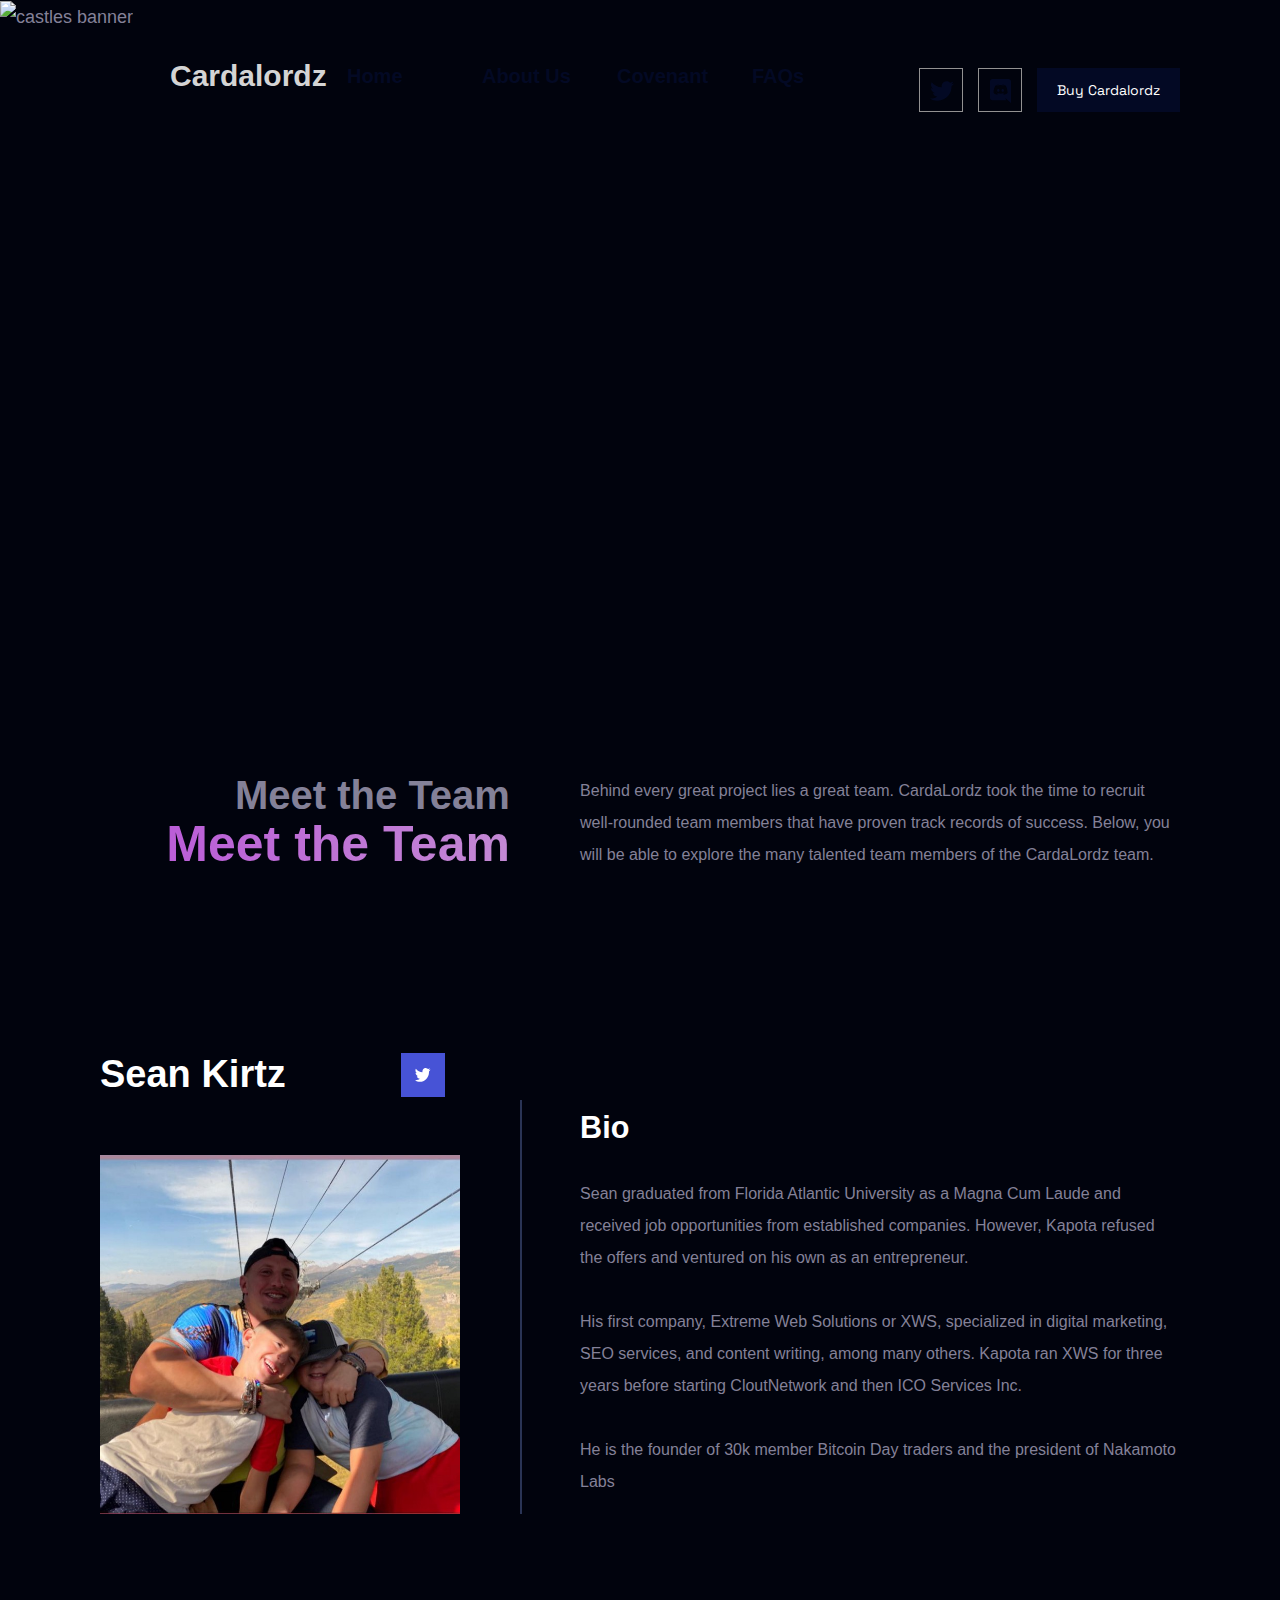
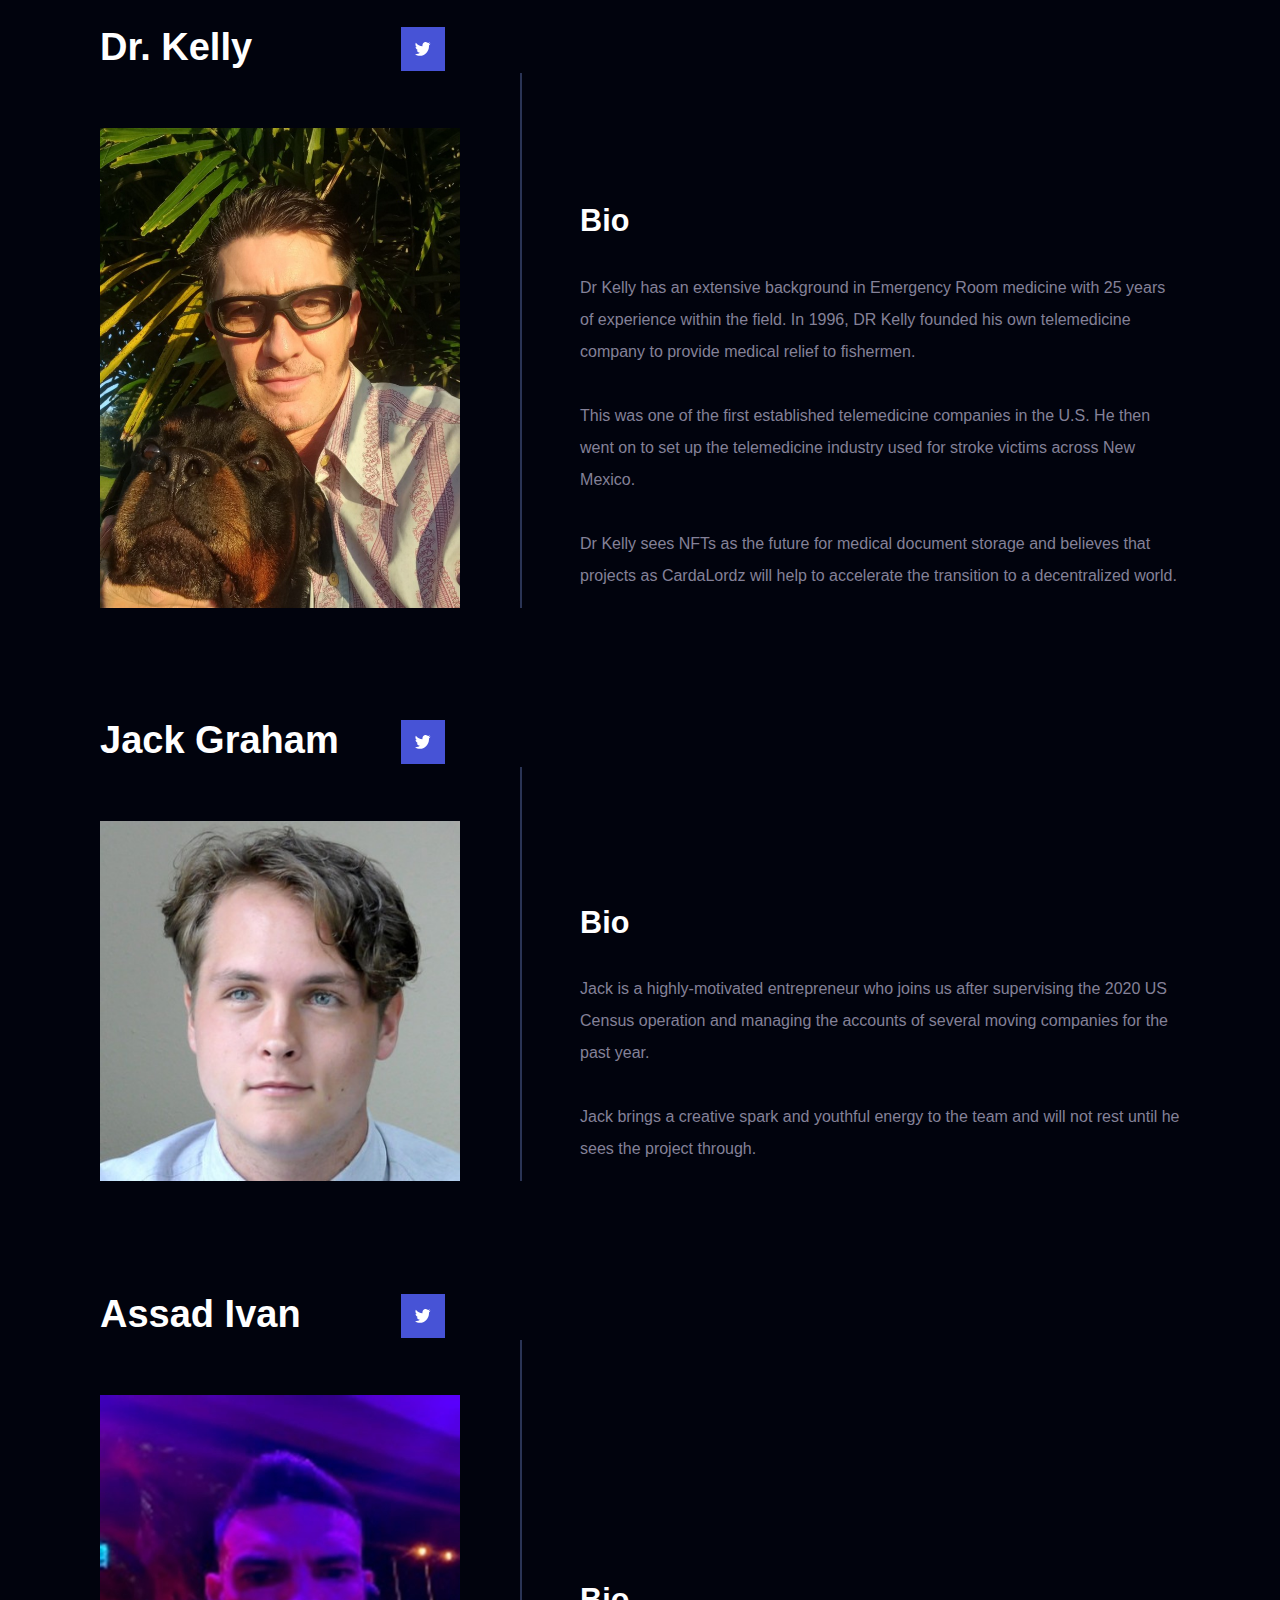
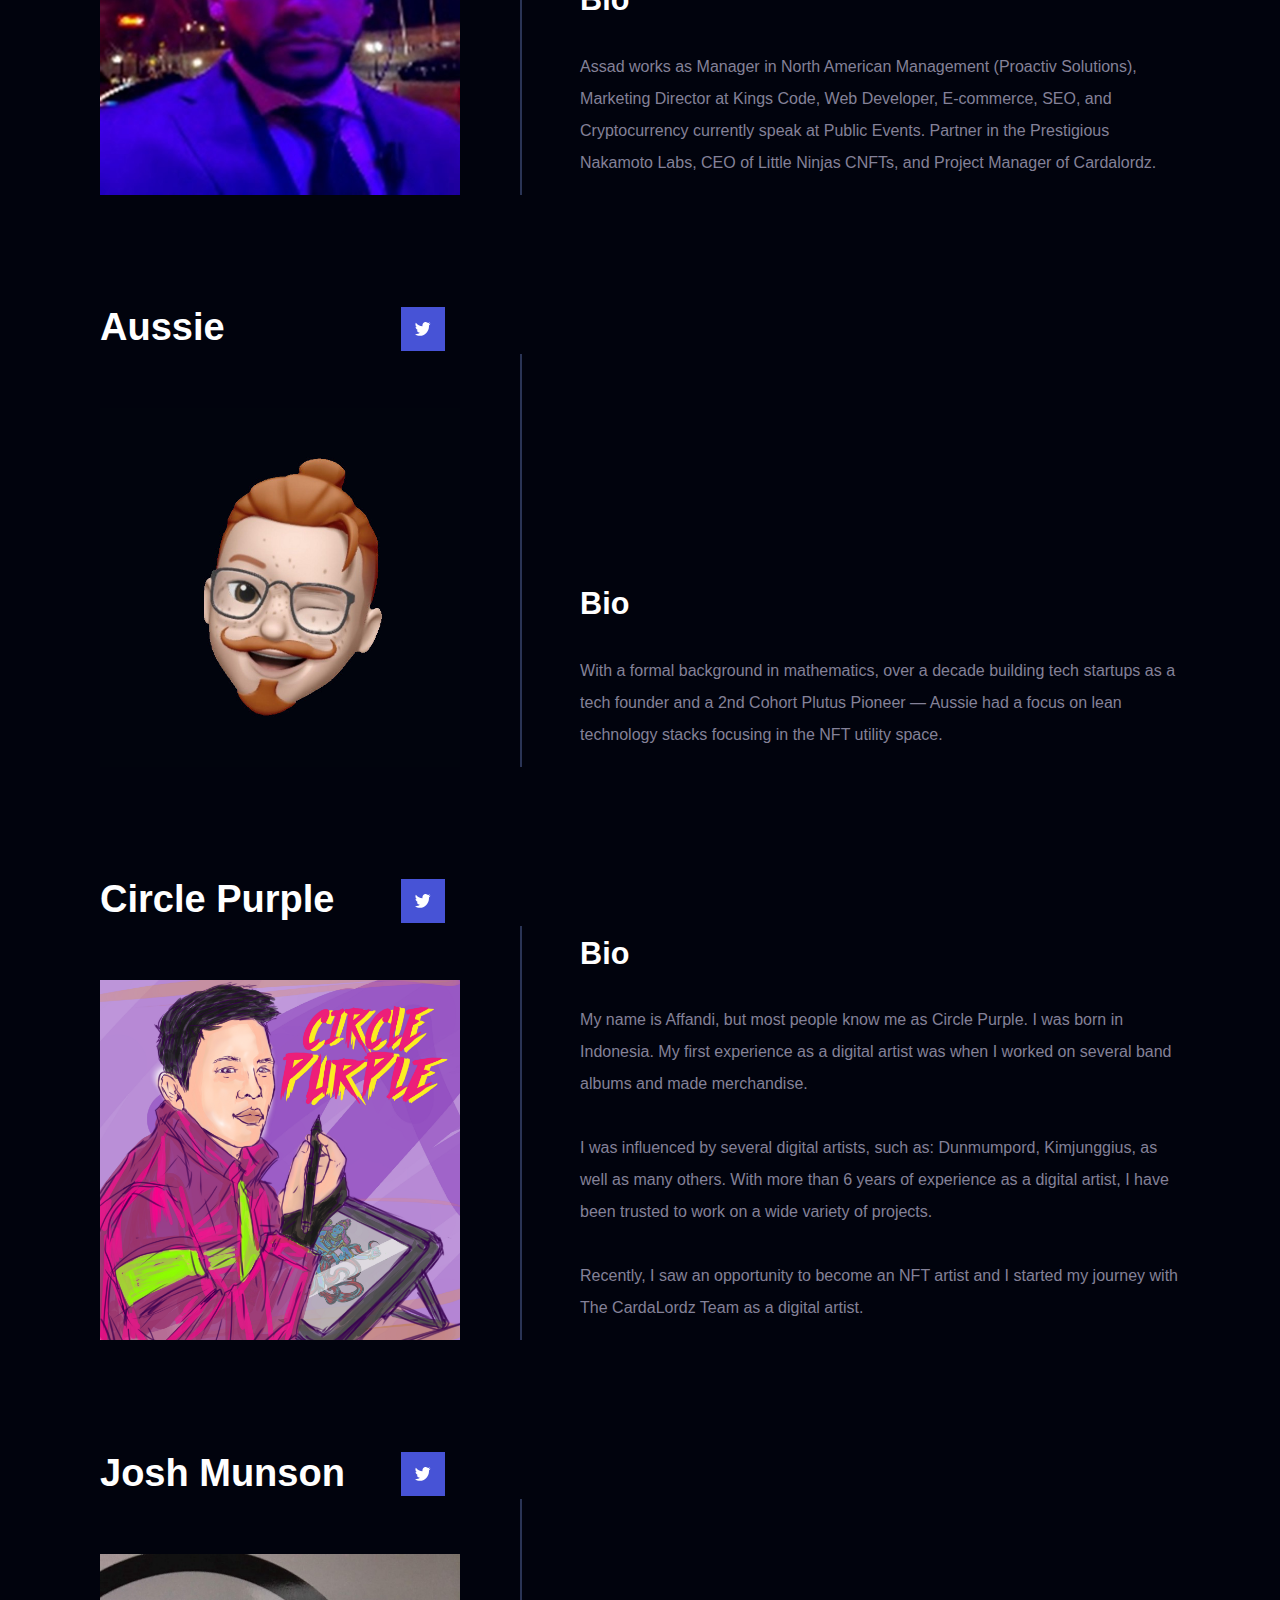
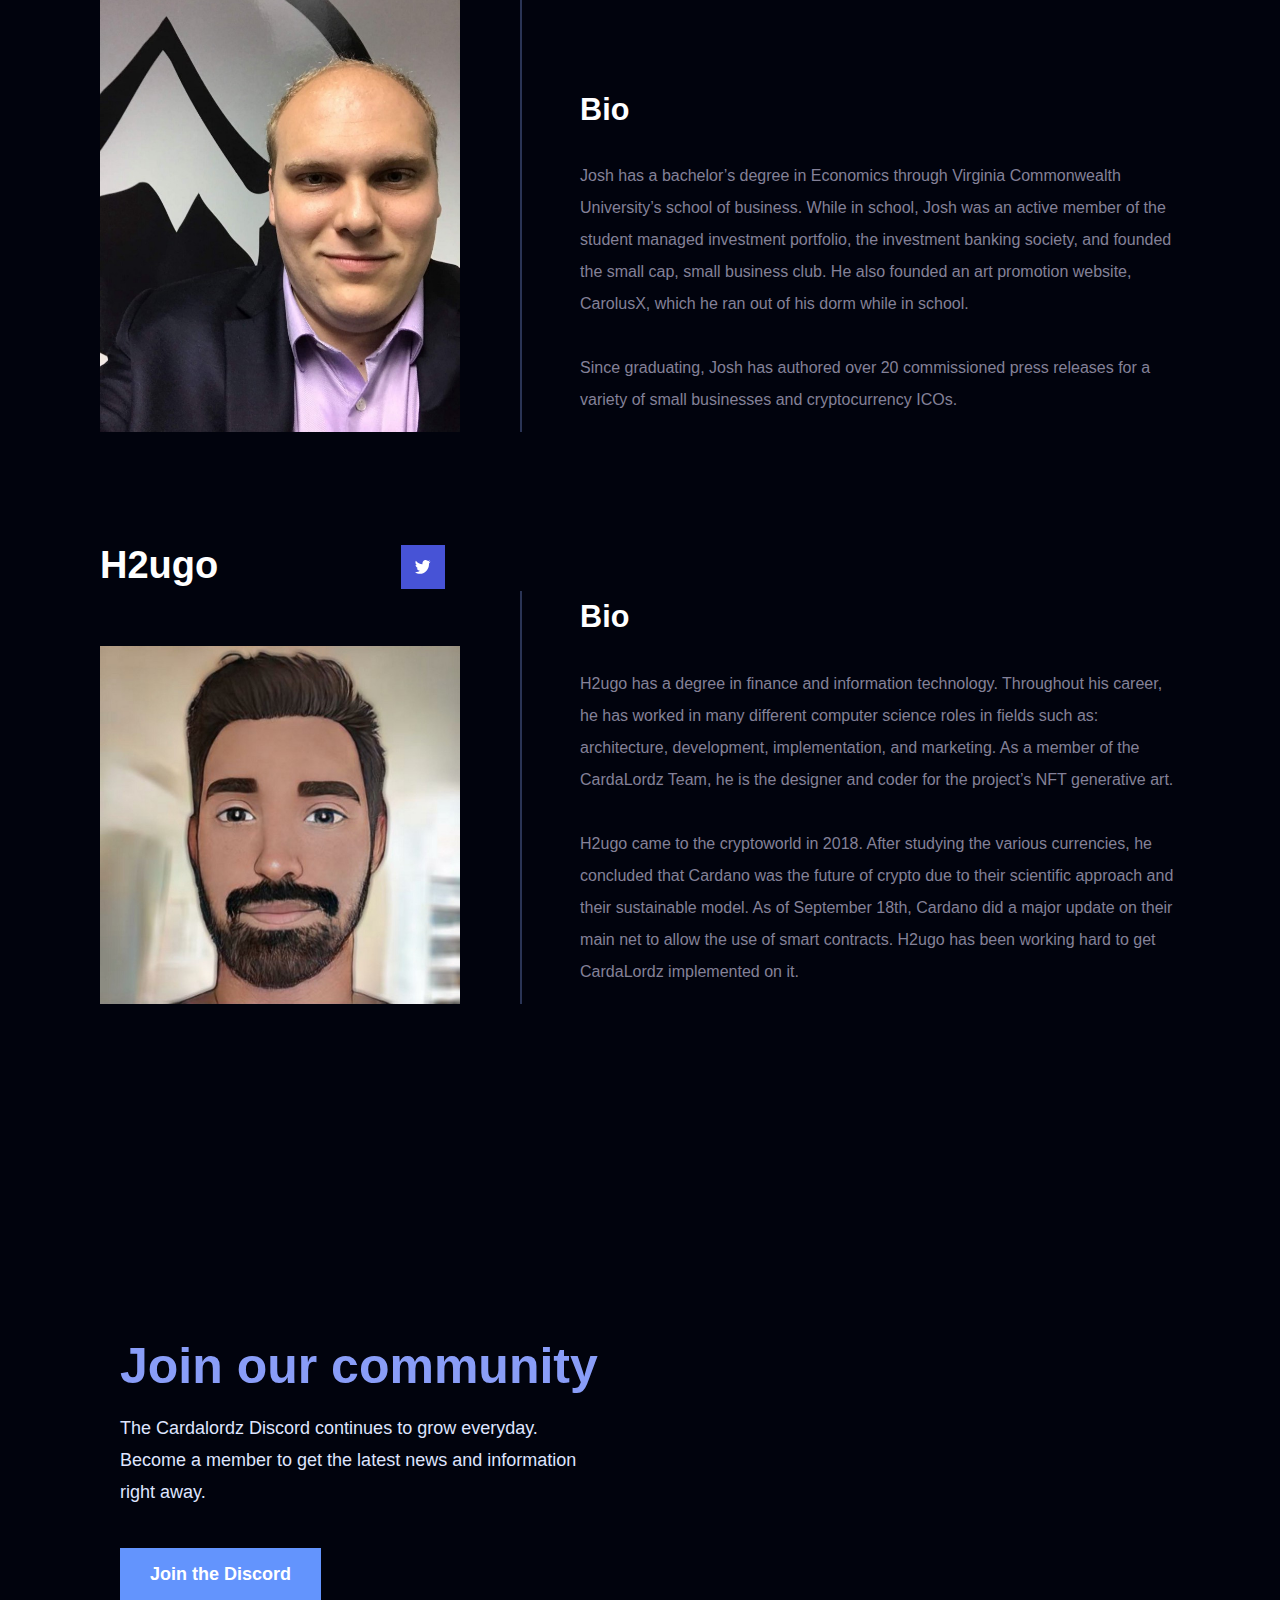
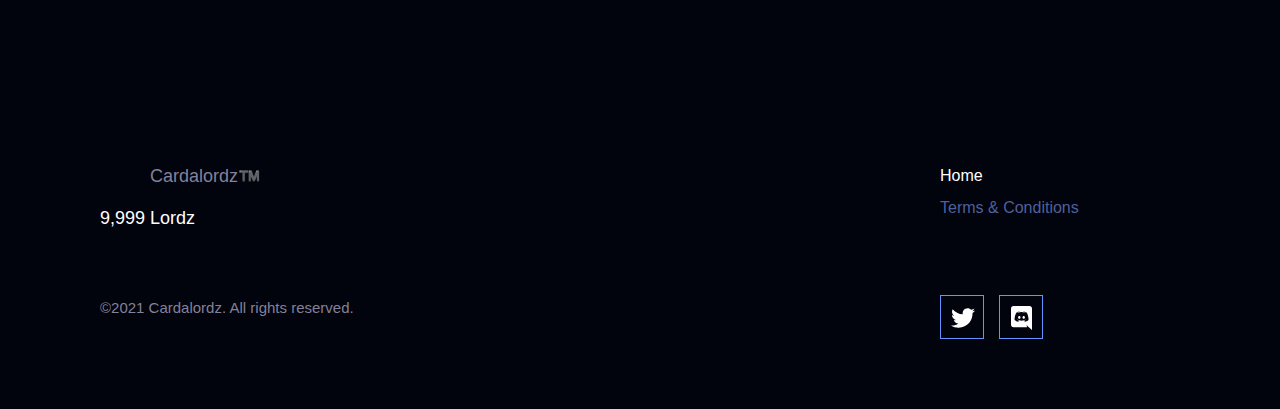
==== commit f559c6dd: "fixed header links" ====
--- a/aboutus.html
+++ b/aboutus.html
@@ -28,6 +28,9 @@
                         <div class="logo row">
                             <div class="carda-logo"></div>
                             <div class="typo">Cardalordz</div>
+                            <div class="nav-top-left">
+                              <a href="/index.html">Home</a>
+                            </div>
                             <div class="nav-top-left">
                                 <a href="/aboutus.html">About Us</a>
                             </div>
--- a/css/styles.css
+++ b/css/styles.css
@@ -79,7 +79,7 @@
 }
 .container {
     max-width: 1160px;
-    padding: 0 60px;
+    padding: 0 40px;
 }
 .row {
     display: flex;
@@ -111,7 +111,7 @@
     -webkit-clip-path: polygon(0 0,100% 0,100% 88%,50% 100%,0 88%);
     clip-path: polygon(0 0,100% 0,100% 88%,50% 100%,0 88%);
     width: 100%;
-    height: 90vh;
+    height: 75vh;
     padding: 0 0 0 0;
 }
 header .carda-logo {
@@ -124,7 +124,7 @@
 header .typo {
     font-size: 3rem;
     font-weight: 700;
-    color: rgb(126, 126, 126);
+    color: rgb(212, 212, 212);
     margin-left: 20px;
 }
 header .link {
@@ -162,6 +162,25 @@
 header .wallet:hover {
     background-color: #6394fd;
 }
+.nav-top-left {
+    width: 135px;
+}
+.nav-top-left a, a:visited {
+    text-decoration: none !important;
+    font-size: 2rem;
+    color: #030924 !important;
+    transition: all .3s ease-in-out;
+    margin-left: 15%;
+    font-weight: 700;
+}
+.nav-top-left a:visited{
+    color: #030924 !important;
+    text-decoration: none !important;
+}
+.nav-top-left a:hover{
+    color: #364283 !important;
+    text-decoration: none !important;
+}
 a {
     color: #6394fd;
     transition: all .3s ease-in-out;
@@ -226,7 +245,7 @@
     text-decoration: underline;
 }
 header .discord {
-    background-color: #01030d;
+    background-color: #030924;
     -webkit-mask: url(/assets/img/logo-discord.svg) no-repeat center;
     mask: url(/assets/img/logo-discord.svg) no-repeat center;
 }
@@ -462,7 +481,7 @@
 #discord {
     position: relative;
     width: 100%;
-    background: url(/assets/img/discord_background.jpg) no-repeat;
+    background: url(/assets/img/discord_background.png) no-repeat;
     background-size: cover;
     background-position: 50% left;
     margin-top: 160px;
@@ -562,7 +581,7 @@
     mask: url(/assets/img/logo-discord.svg) no-repeat center;
 }
 #discord .cta:hover {
-    background: #6394fd;
+    background: #527bd3;
 }
 
 #discord .cta {
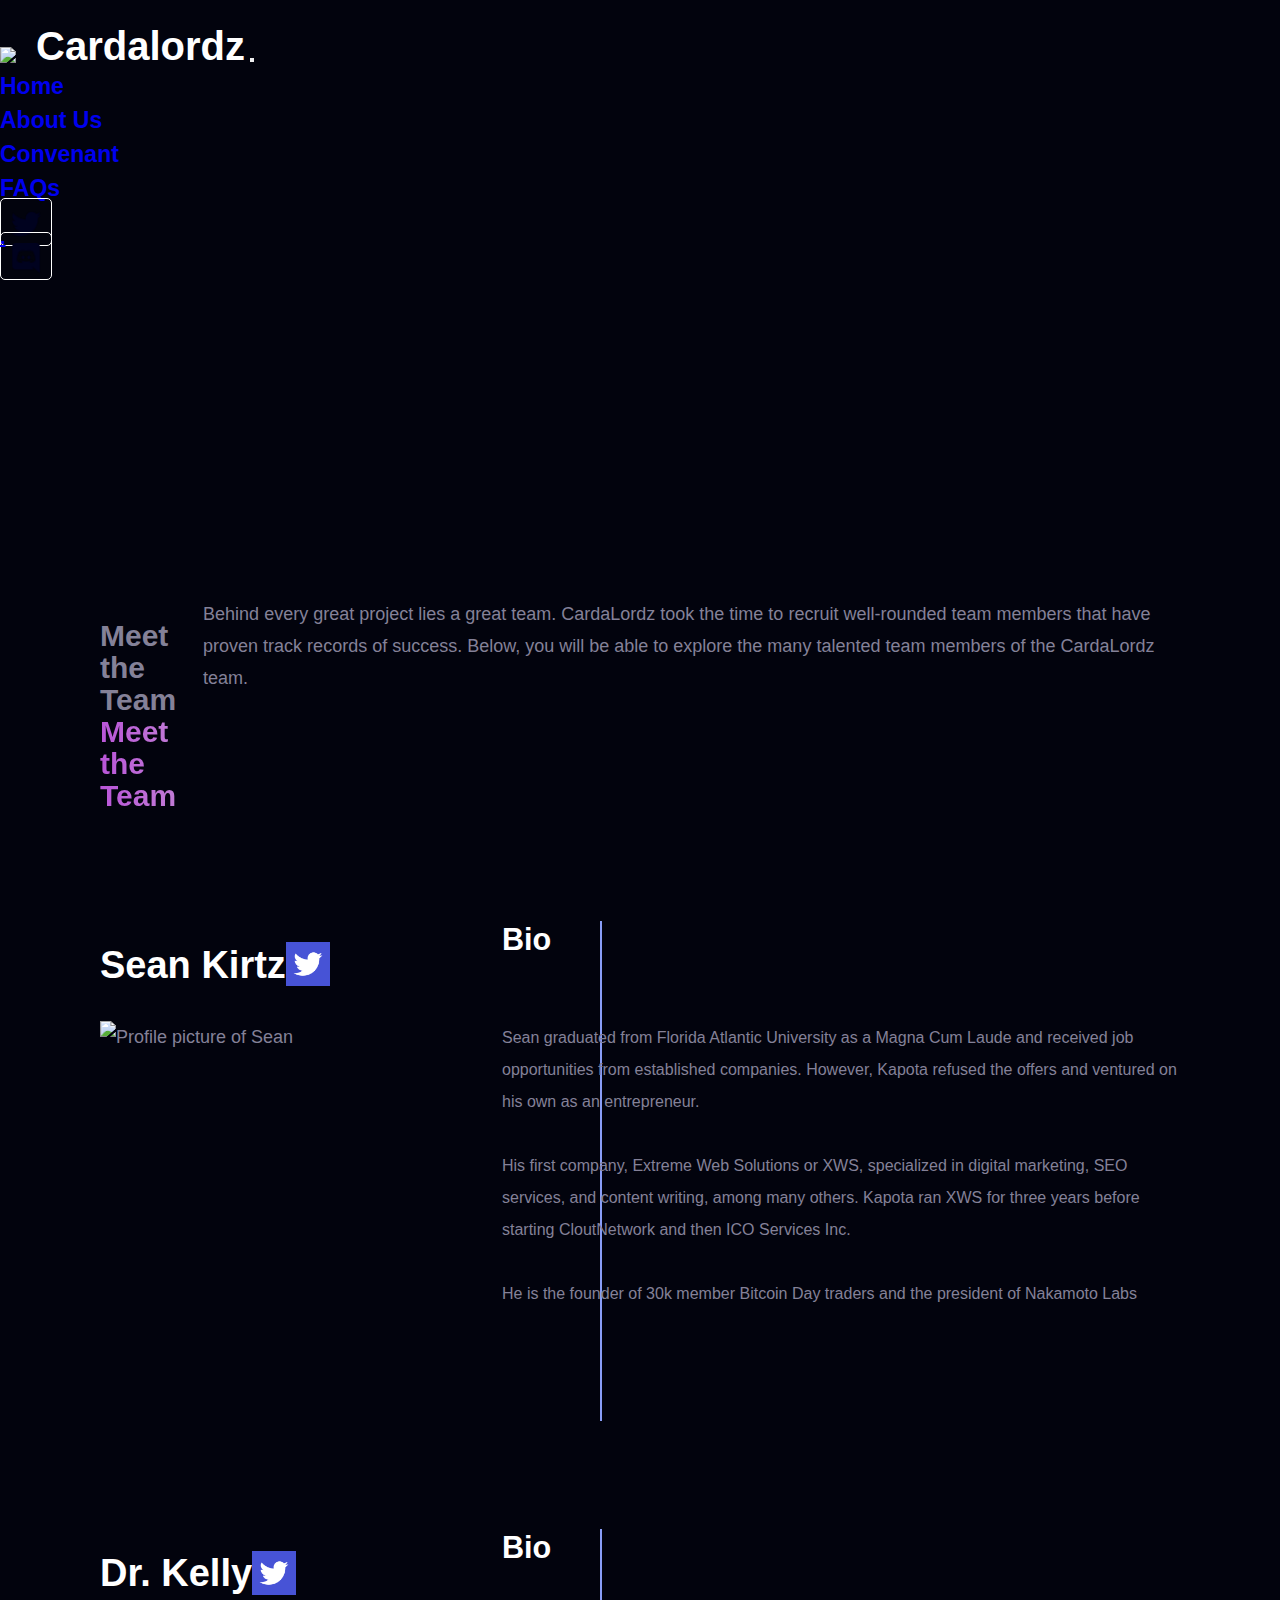
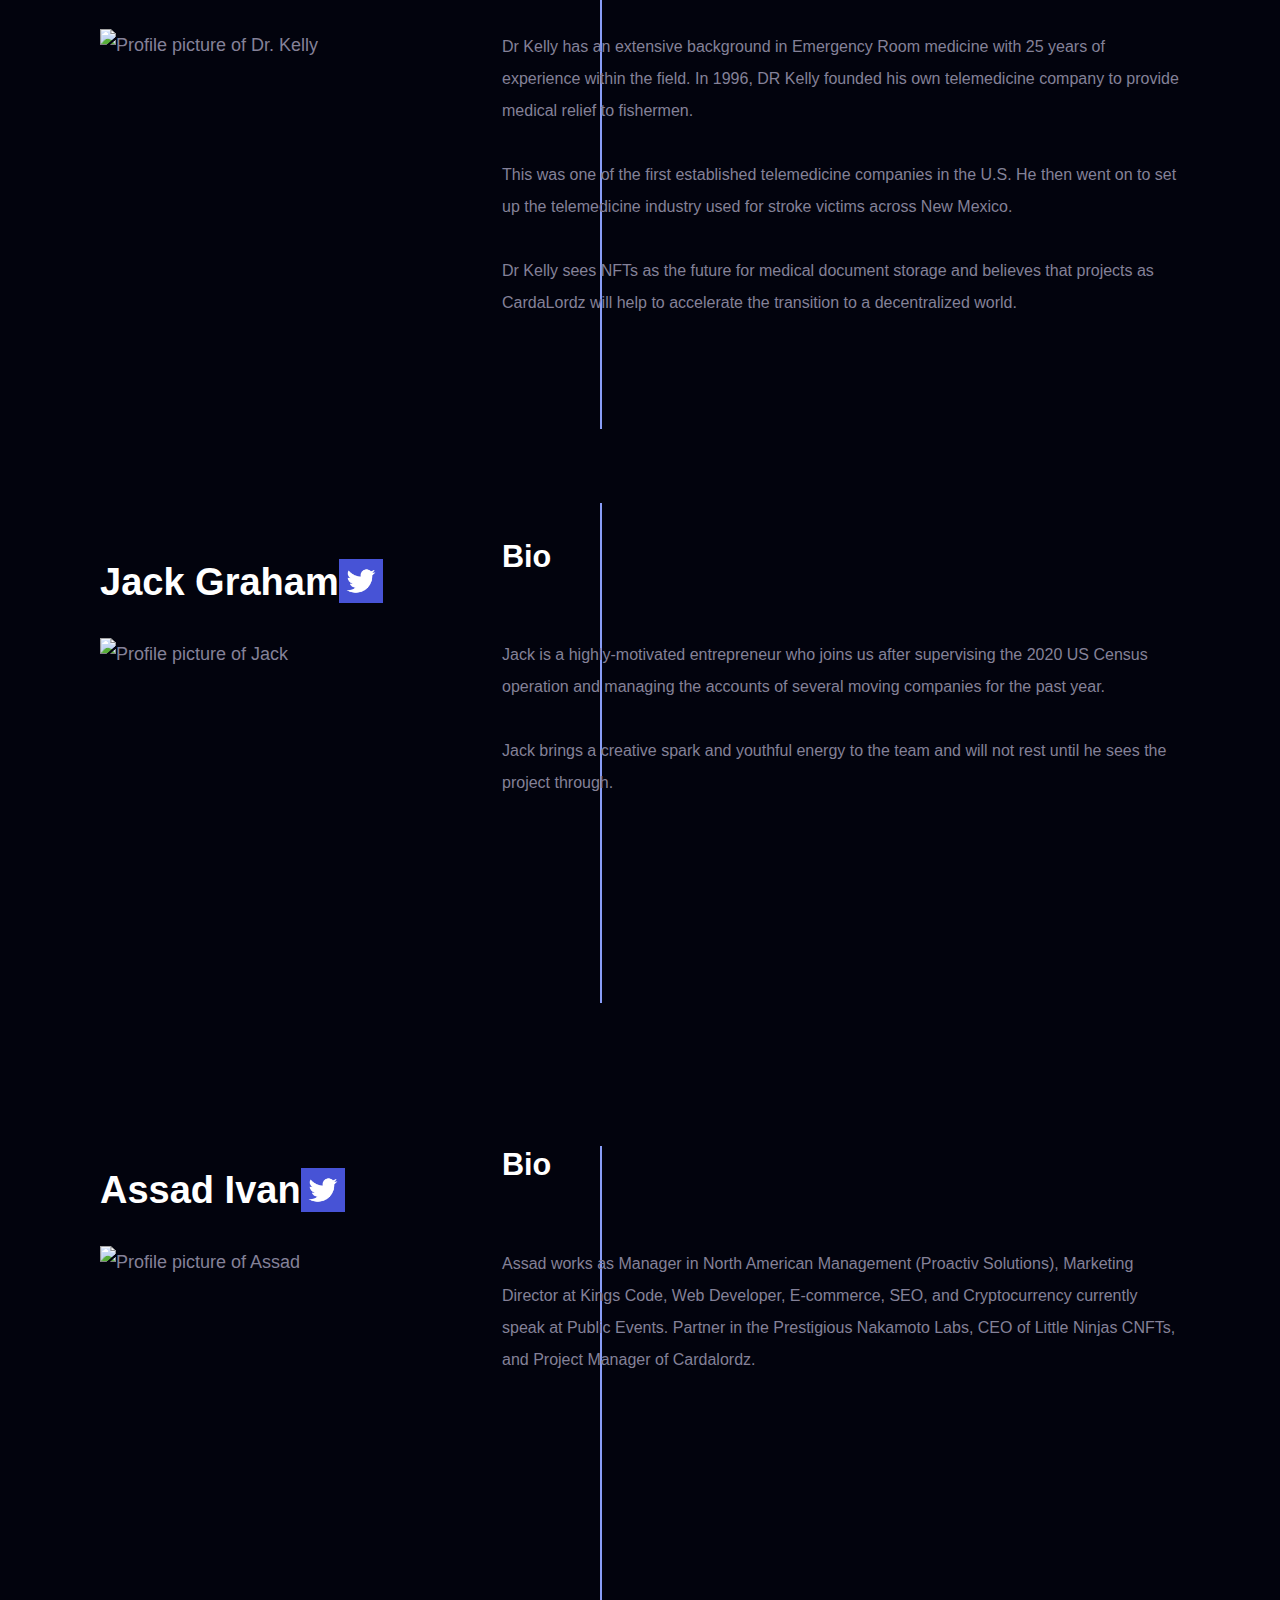
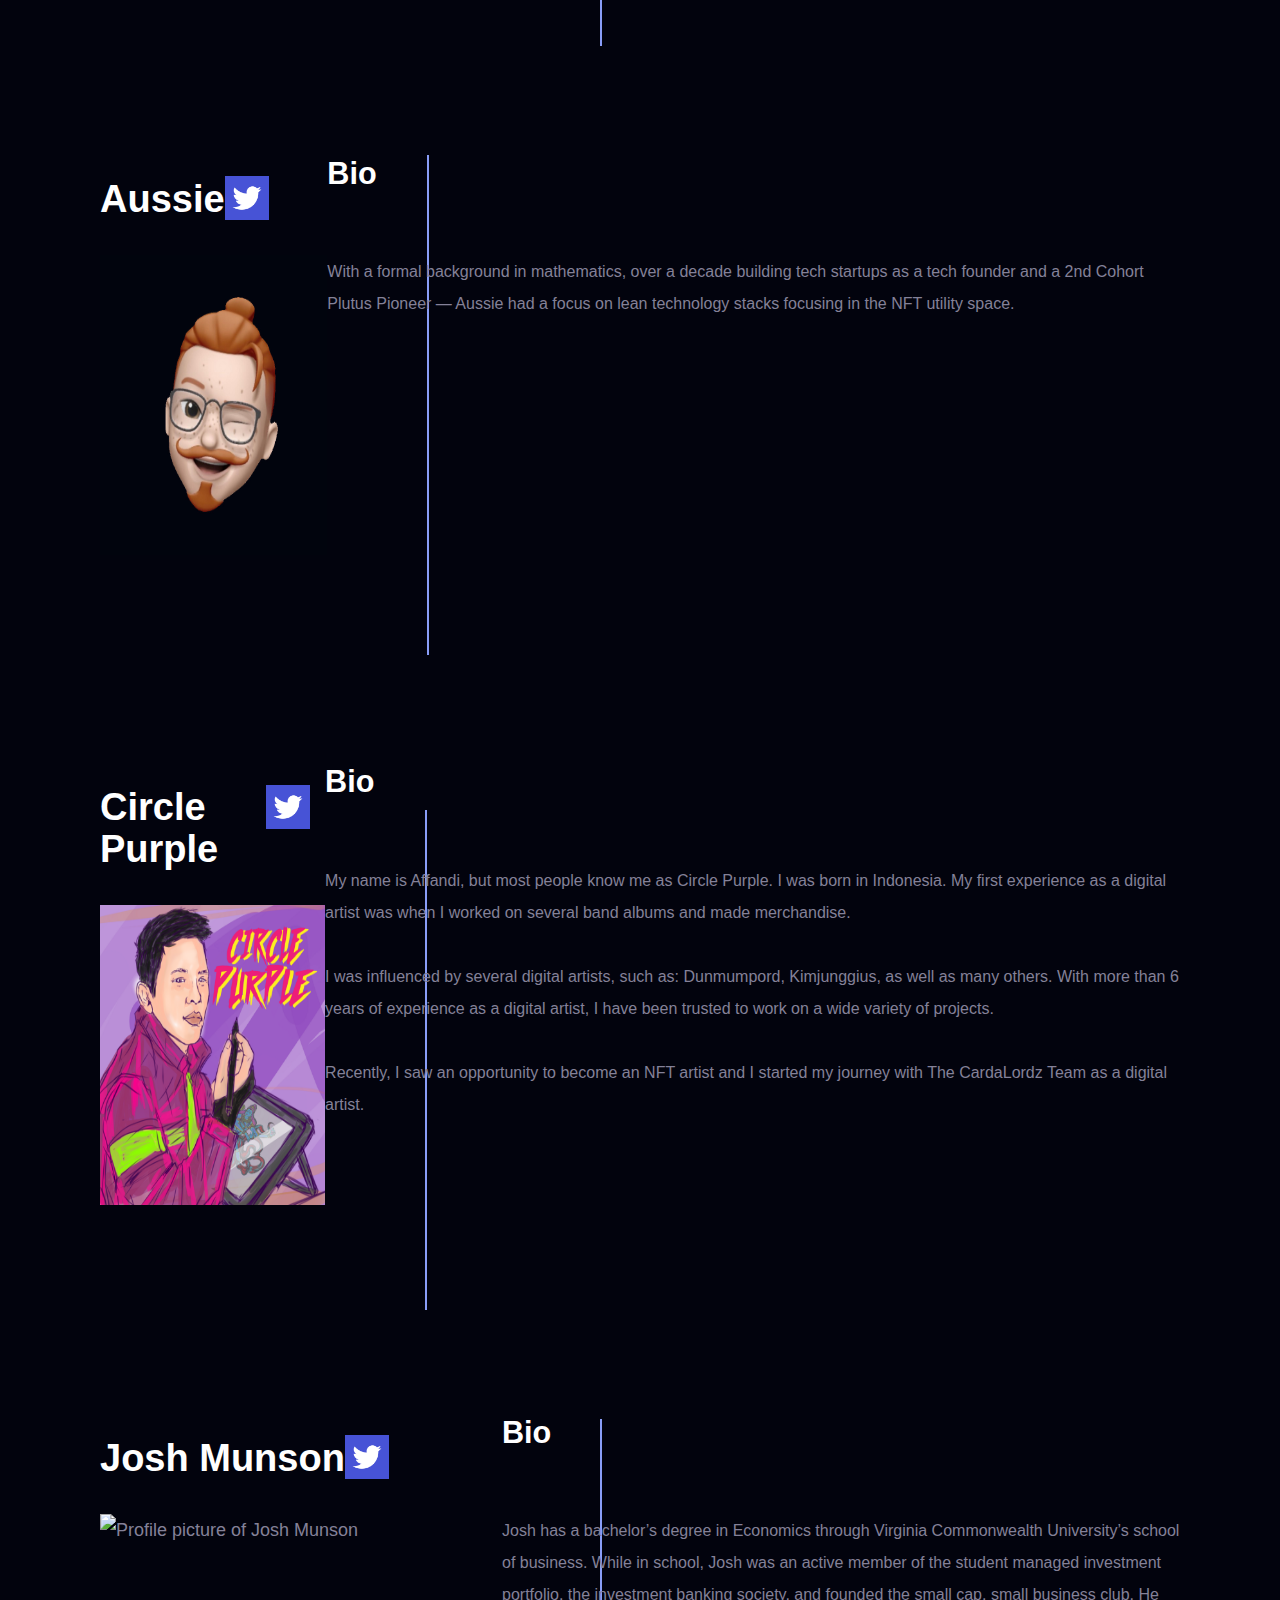
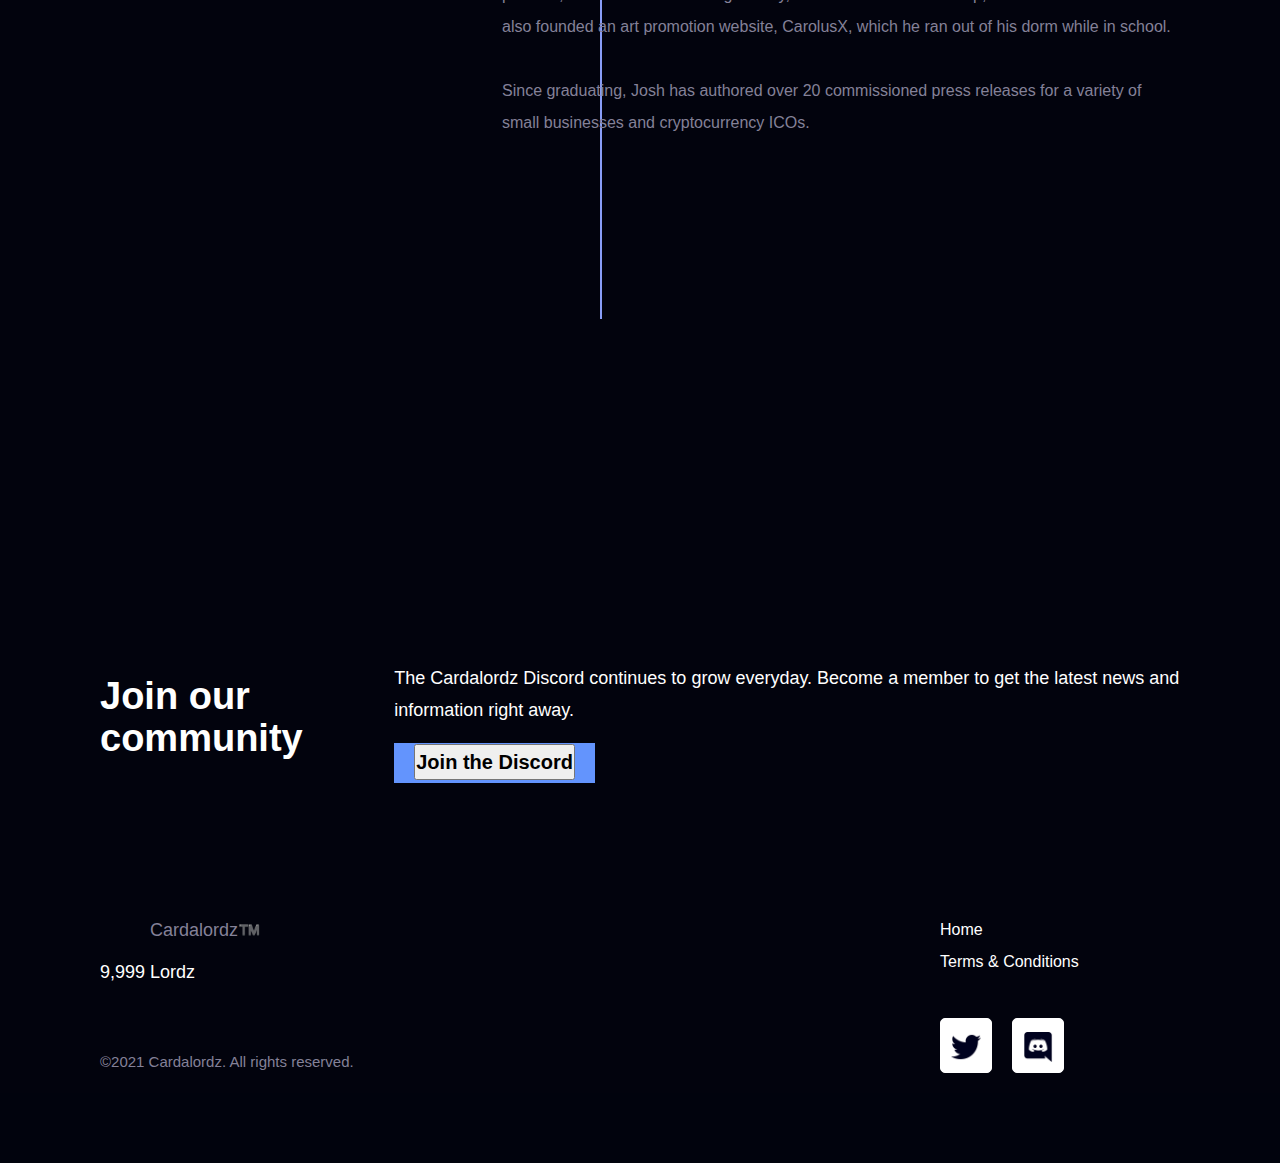
==== commit cf05886c: "make told changes" ====
--- a/aboutus.html
+++ b/aboutus.html
@@ -1,6 +1,7 @@
 <!DOCTYPE html>
 <html lang="en" class="sr">
     <head>
+        <link rel="stylesheet" href="https://cdn.jsdelivr.net/npm/bootstrap@4.5.3/dist/css/bootstrap.min.css" integrity="sha384-TX8t27EcRE3e/ihU7zmQxVncDAy5uIKz4rEkgIXeMed4M0jlfIDPvg6uqKI2xXr2" crossorigin="anonymous">
         <link rel="preconnect" href="https://fonts.googleapis.com">
         <link rel="preconnect" href="https://fonts.gstatic.com" crossorigin>
         <link href="https://fonts.googleapis.com/css2?family=Space+Grotesk:wght@500;600;700&display=swap" rel="stylesheet">
@@ -14,113 +15,153 @@
         <link href="css/flickity.min.css" rel="stylesheet" media="screen">
         <link href="css/carousel.css" rel="stylesheet">
         <link href="css/countdown.css" rel="stylesheet">
+        <link rel="stylesheet" href="./css/mystyle.css">
+
+        <style>
+            #hero{
+                height:550px;
+            }
+            .schedule-h3 h3{
+                font-size:15px;
+            }
+            .nav-item:hover a{
+    border-bottom:3px solid white;
+}
+.disc-btn button{
+    font-size:20px;
+    font-weight:600;
+}
+            .disc-btn:hover{
+                background-color:#4f5be3;
+            }
+.counter-h3{
+    position: relative;
+    bottom:100px;
+}
+            @media only screen and (max-width:500px){
+                #hero{
+                    height:400px;
+                }
+            }
+        </style>
 
     </head>
-    <body style="height: 100%;">
+    <body style="height: 100%;background-color: #02030d;">
     <noscript>
         "<b>We apologize, but the Cardalordz™️ site does not work without JavaScript enabled. Please enable JavaScript to continue.</b>"
     </noscript>
+
+    <section id="hero">
+        <div class="container-fluid">
+        <nav class="navbar navbar-expand-lg" style="padding-top:30px;">
+            <a class="navbar-brand" style="text-decoration: none;" href="#"><img src="./assets/img/logo-tree.png" class="logo-img"><span class="logo-span" style="color:white;font-weight:600;text-decoration: none;margin-left:20px;margin-top:30px;">Cardalordz</span></a>
+            <button class="navbar-toggler" type="button" data-toggle="collapse" data-target="#navbarSupportedContent" aria-controls="navbarSupportedContent" aria-expanded="false" aria-label="Toggle navigation">
+                <span class="navbar-toggler-icon"><i class="fa fa-2x fa-bars" style="color: #030924;" aria-hidden="true"></i></span>
+              </button>
+          
+            <div class="collapse navbar-collapse" id="navbarSupportedContent">
+              <ul class="navbar-nav ml-auto">
+                <li class="nav-item">
+                  <a class="nav-link link1" style="text-decoration: none;margin-right:20px;" href="index.html">Home <span class="sr-only"></span></a>
+                </li>
+                <li class="nav-item">
+                  <a class="nav-link" style="text-decoration: none;margin-right:20px;" href="aboutus.html">About Us</a>
+                </li>
+                <li class="nav-item">
+                    <a class="nav-link" style="text-decoration: none;margin-right:20px;" href="covenant.html">Convenant</a>
+                  </li>
+                  <li class="nav-item">
+                    <a class="nav-link" style="text-decoration: none;margin-right:20px;"  href="faqs.html">FAQs</a>
+                  </li>
+                  
+                  <li class="nav-item">
+                    <a class="nav-link social-link" style="text-decoration: none;margin-right:20px;font-size:23px;padding:10px;border-radius: 5px;"  href="https://twitter.com/cardalordz"><img src="./assets/img/twitter.png" style="height:30px;"></a>
+                  </li>
+
+                  <li class="nav-item">
+                    <a class="nav-link social-link" style="text-decoration: none;margin-right:20px;font-size:23px;padding:10px;border-radius: 5px;"  href="https://discord.com/invite/cardalordz"><img src="./assets/img/discord.png" style="height:30px;"></a>
+                  </li>
+
+              </ul>
+              
+            </div>
+          </nav>
+
+          <div class="row">
+            <div class="col-md-5 col-sm-12 col-12 col-lg-5">
+                <h3 style="font-size:40px;" class="counter-h3" data-aos="fade-right">    
+                    <a style="font-size:20px;" href="https://logwork.com/countdown-r29s" class="countdown-timer" data-timezone="Asia/Kolkata" data-textcolor="#000000" data-date="2021-11-06 12:46" data-background="#687fc2" data-digitscolor="#ffffff" data-unitscolor="#ffffff">.</a></h3>
+            </div>
+            <div class="col-12 col-sm-12 col-lg-2 col-md-2 schedule-h3" data-aos="fade-right">
+             
+               
+             </div>
+            <div class="col-md-2 col-sm-12 col-12 col-lg-2">
+                
+          </div>
+      </div>
+          
+
+          <!-- <div class="counter shedule-h3" style="font-size:30px;">
+            <h3 style="font-size:10px; margin-top:0px;">
+                <a style="font-size:20px;" href="https://logwork.com/countdown-r29s" class="countdown-timer" data-timezone="Asia/Kolkata" data-textcolor="#000000" data-date="2021-11-06 12:46" data-background="#687fc2" data-digitscolor="#ffffff" data-unitscolor="#ffffff">.</a>
+            </h3>
+          </div> -->
+
+        </div>
+    </section>
+
+    <div class="container">
+        <div class="row first-row">
+        <div class="col-md-6 col-sm-12 col-12 col-lg-6 first-col">
+            <div class="question">Meet the Team</div>
+            <div class="answer degrade ">Meet the Team</div>
+        </div>
+        <div class="col-md-6 col-sm-12 col-12 col-lg-6">
+            <p>Behind every great project lies a great team. CardaLordz took the time to recruit well-rounded 
+                team members that have proven track records of success. 
+                Below, you will be able to explore the many talented team members of the CardaLordz team.
+            </p>
+        </div>
+    </div>
+    </div>
     <div id="app" data-v-app>
         <div id="project">
             <div id="home">
-                <section id="hero">
-                    <header class="container row sr-top-slow" data-sr-id="0" >
-                        <div class="logo row">
-                            <div class="carda-logo"></div>
-                            <div class="typo">Cardalordz</div>
-                            <div class="nav-top-left">
-                              <a href="/index.html">Home</a>
-                            </div>
-                            <div class="nav-top-left">
-                                <a href="/aboutus.html">About Us</a>
-                            </div>
-                            <div class="nav-top-left">
-                              <a href="/covenant.html">Covenant</a>
-                            </div>
-                            <div class="nav-top-left">
-                                <a href="/faqs.html">FAQs</a>
-                            </div>
-                        </div>
-                        <div class="socialnav row">
-                            <div class="link">
-                                <a href="https://twitter.com/cardalordz" name="twitternav" rel="noopener" target="_blank" class="twitter row"></a>
-                            </div>
-                            <div class="link">
-                                <a href="https://discord.com/invite/cardalordz" name="discordnav" rel="noopener" target="_blank" class="discord row"></a>
-                            </div>
-                            <div id="connect-btn">
-                                <button class="wallet">
-                                    <span class="dot"></span>
-                                    Buy Cardalordz
-                                </button>
-                            </div>
-                        </div>
-                    </header>
-
-                    <a class="hero-main-btn clickable" id="hero-main-btn" href="#" target="_blank">
-                        <div class="element">
-                            <div id="clockdiv">
-                                <div>
-                                  <span class="days"></span>
-                                  <div class="smalltext">Days</div>
-                                </div>
-                                <div>
-                                  <span class="hours"></span>
-                                  <div class="smalltext">Hours</div>
-                                </div>
-                                <div>
-                                  <span class="minutes"></span>
-                                  <div class="smalltext">Minutes</div>
-                                </div>
-                                <div>
-                                  <span class="seconds"></span>
-                                  <div class="smalltext">Seconds</div>
-                                </div>
-                              </div>
-                        </div>
-                    </a>
-
-                    <div style="transform: translateY(0px);">
-                        <img src="/assets/img/castles-top-s.png" alt="castles banner">
-                        <!--
-                        <video id="hero-video" tabindex="0" preload playsinline>
-                            <source src="/assets/img/castles-top-s.png" type="video/mp4">
-                        </video>
-                        -->
-                    </div>
-                </section>
+                
                 <section id="team" class="container">
-                    <div class="intro row">
-                        <div class="title">
-                            <div class="question sr-top-fast" data-sr-id="4">Meet the Team</div>
-                            <div class="answer degrade sr-top-fast-delayed" data-sr-id="9">Meet the Team</div>
-                        </div>
-                        <div class="presentation sr-right-super-delayed" data-sr-id="26">
-                            <p>Behind every great project lies a great team. CardaLordz took the time to recruit well-rounded 
-                                team members that have proven track records of success. 
-                                Below, you will be able to explore the many talented team members of the CardaLordz team.
-                            </p>
-                        </div>
-                    </div>
-                    <div class="member row">
-                        <div class="who column sr-left-fast" data-sr-id="27">
-                            <div class="top row">
-                                <h2>Sean Kirtz</h2>
-                                <div class="social row">
-                                    <div class="link">
-                                        <a href="https://twitter.com/SEANSTWITTER" class="network twitter row" name="twitter-sean_" rel="noopenr" target="_blank"></a>
-                                    </div>
-                                </div>
-                            </div>
-                            <img src="/assets/img/sean-about-us.jpeg" alt="Profile picture of Sean">
-                        </div>
-                        <div class="spacer sr-opacity-delayed" data-sr-id="29"></div>
-                        <div class="works column sr-right-fast-delayed" data-sr-id="24">
-                            <div class="top row">
-                                <h3>Bio</h3>
-                            </div>
-                            <section class="carousel examples" aria-label="Gallery">
-                                <p>
+                    
+                   
+                   
+
+
+                    <div class="row">
+                        <div class="col-md-6 col-sm-12 col-12 col-lg-6">
+                            <div class="row">
+                                <div class="col-md-8 col-8 col-sm-8 col-lg-8">
+                                    <h2 class="member-name">Sean Kirtz</h2>
+                                </div>
+                                <div class="col-md-4 col-4 col-sm-4 col-lg-4 social" >
+                                    <div class="link twitter-link mx-auto">
+                                        <a href="https://twitter.com/SEANSTWITTER" style="text-align: right;">
+                                             <img src="./assets/img/twitter-white.png" style="height:40px;width:40px;padding-left:4px;padding-top:4px;"></a>
+                                        
+                                    </div>
+                                </div>
+                            </div>
+                            <div class="row">
+                                <img src="/assets/img/sean-about-us.png" class="member-img" alt="Profile picture of Sean">
+                                <div class="vl"></div>
+                            </div>
+                        </div>
+                        
+                        <div class="col-md-6 col-sm-12 col-12 col-lg-6">
+                           
+                            <div class="top row bio-header">
+                                <h3>Bio</h3>
+                            </div>
+                            <section class="carousel examples first" aria-label="Gallery">
+                                <p class="example-p">
                                     Sean graduated from Florida Atlantic University as a Magna Cum Laude and received job 
                                     opportunities from established companies. However, Kapota refused the offers and ventured
                                      on his own as an entrepreneur. 
@@ -136,24 +177,34 @@
                             </section>
                         </div>
                     </div>
-                    <div class="member row">
-                        <div class="who column sr-left-fast" data-sr-id="27">
-                            <div class="top row">
-                                <h2>Dr. Kelly</h2>
-                                <div class="social row">
-                                    <div class="link">
-                                        <a href="https://twitter.com/SEANSTWITTER" class="network twitter row" name="twitter-kelly_" rel="noopenr" target="_blank"></a>
-                                    </div>
-                                </div>
-                            </div>
-                            <img src="/assets/img/dr-kelly-about-us.jpeg" alt="Profile picture of Dr. Kelly">
-                        </div>
-                        <div class="spacer sr-opacity-delayed" data-sr-id="29"></div>
-                        <div class="works column sr-right-fast-delayed" data-sr-id="24">
-                            <div class="top row">
-                                <h3>Bio</h3>
-                            </div>
-                            <section class="carousel examples" aria-label="Gallery">
+                   
+
+                    <div class="row kelly-row">
+                        <div class="col-md-6 col-sm-12 col-12 col-lg-6">
+                            <div class="row">
+                                <div class="col-md-8 col-8 col-sm-8 col-lg-8">
+                                    <h2 class="member-name">Dr. Kelly</h2>
+                                </div>
+                                <div class="col-md-4 col-4 col-sm-4 col-lg-4 social">
+                                    <div class="link twitter-link mx-auto">
+                                        <a href="https://twitter.com/KELLYTWITTER">
+                                            <img src="./assets/img/twitter-white.png" style="height:40px;width:40px;padding-left:4px;padding-top:4px;"></a>
+                                        
+                                    </div>
+                                </div>
+                            </div>
+                            <div class="row">
+                                <img src="/assets/img/dr-kelly-about-us.png" class="member-img" alt="Profile picture of Dr. Kelly">
+                                <div class="vl"></div>
+                            </div>
+                        </div>
+                        
+                        <div class="col-md-6 col-sm-12 col-12 col-lg-6">
+                           
+                            <div class="top row bio-header">
+                                <h3>Bio</h3>
+                            </div>
+                            <section class="carousel examples second" aria-label="Gallery">
                                 <p>
                                     Dr Kelly has an extensive background in Emergency Room medicine with 25 years of 
                                     experience within the field. In 1996, DR Kelly founded his own telemedicine company 
@@ -171,25 +222,36 @@
                             </section>
                         </div>
                     </div>
-                    <div class="member row">
-                        <div class="who column sr-left-fast" data-sr-id="27">
-                            <div class="top row">
-                                <h2>Jack Graham</h2>
-                                <div class="social row">
-                                    <div class="link">
-                                        <a href="https://twitter.com/JACK GRAHAM" class="network twitter row" name="twitter-jack-g_" rel="noopenr" target="_blank"></a>
-                                    </div>
-                                </div>
-                            </div>
-                            <img src="/assets/img/jack-g-about-us.jpeg" alt="Profile picture of Jack">
-                        </div>
-                        <div class="spacer sr-opacity-delayed" data-sr-id="29"></div>
-                        <div class="works column sr-right-fast-delayed" data-sr-id="24">
-                            <div class="top row">
-                                <h3>Bio</h3>
-                            </div>
-                            <section class="carousel examples" aria-label="Gallery">
-                                <p>
+
+
+
+                    <div class="row jack-row">
+                        <div class="col-md-6 col-sm-12 col-12 col-lg-6">
+                            <div class="row">
+                                <div class="col-md-8 col-8 col-sm-8 col-lg-8">
+                                    <h2 class="member-name">Jack Graham</h2>
+                                </div>
+                                <div class="col-md-4 col-4 col-sm-4 col-lg-4 social">
+                                    <div class="link twitter-link mx-auto">
+                                        <a href="https://twitter.com/JACK GRAHAM">
+                                            <img src="./assets/img/twitter-white.png" style="height:40px;width:40px;padding-left:4px;padding-top:4px;"></a>
+                                        
+                                    </div>
+                                </div>
+                            </div>
+                            <div class="row">
+                                <img src="/assets/img/jack-g-about-us.png" class="member-img" alt="Profile picture of Jack">
+                                <div class="vl third-v1"></div>
+                            </div>
+                        </div>
+                        
+                        <div class="col-md-6 col-sm-12 col-12 col-lg-6">
+                           
+                            <div class="top row bio-header">
+                                <h3>Bio</h3>
+                            </div>
+                            <section class="carousel examples third" aria-label="Gallery">
+                                <p class="jack-graham">
                                     Jack is a highly-motivated entrepreneur who joins us after supervising the 2020 US Census 
                                     operation and managing the accounts of several moving companies for the past year. 
                                     <br>
@@ -200,77 +262,109 @@
                             </section>
                         </div>
                     </div>
-                    <div class="member row">
-                      <div class="who column sr-left-fast" data-sr-id="27">
-                          <div class="top row">
-                              <h2>Assad Ivan</h2>
-                              <div class="social row">
-                                  <div class="link">
-                                      <a href="https://twitter.com/AssadIVANTWITTER" class="network twitter row" name="twitter-assad_" rel="noopenr" target="_blank"></a>
-                                  </div>
-                              </div>
-                          </div>
-                          <img src="/assets/img/assad-about-us.jpeg" alt="Profile picture of Assad">
-                      </div>
-                      <div class="spacer sr-opacity-delayed" data-sr-id="29"></div>
-                      <div class="works column sr-right-fast-delayed" data-sr-id="24">
-                          <div class="top row">
-                              <h3>Bio</h3>
-                          </div>
-                          <section class="carousel examples" aria-label="Gallery">
-                              <p>
-                                Assad works as Manager in North American Management (Proactiv Solutions), 
-                                Marketing Director at Kings Code, Web Developer, E-commerce, SEO, and 
-                                Cryptocurrency currently speak at Public Events. Partner in the Prestigious 
-                                Nakamoto Labs, CEO of Little Ninjas CNFTs, and Project Manager of Cardalordz.
-                              </p>
-                          </section>
-                      </div>
-                  </div>
-                  <div class="member row">
-                    <div class="who column sr-left-fast" data-sr-id="27">
-                        <div class="top row">
-                            <h2>Aussie</h2>
-                            <div class="social row">
-                                <div class="link">
-                                    <a href="https://twitter.com/AUSSIE" class="network twitter row" name="twitter-AUSSIE_" rel="noopenr" target="_blank"></a>
-                                </div>
-                            </div>
-                        </div>
-                        <img src="/assets/img/aussie-about-us.jpeg" alt="Profile picture of Aussie">
-                    </div>
-                    <div class="spacer sr-opacity-delayed" data-sr-id="29"></div>
-                    <div class="works column sr-right-fast-delayed" data-sr-id="24">
-                        <div class="top row">
-                            <h3>Bio</h3>
-                        </div>
-                        <section class="carousel examples" aria-label="Gallery">
-                            <p>
-                              With a formal background in mathematics, over a decade building tech startups 
-                              as a tech founder and a 2nd Cohort Plutus Pioneer — Aussie had a focus on 
-                              lean technology stacks focusing in the NFT utility space.
-                            </p>
-                        </section>
-                    </div>
-                </div>
-                    <div class="member row">
-                        <div class="who column sr-left-fast" data-sr-id="27">
-                            <div class="top row">
-                                <h2>Circle Purple</h2>
-                                <div class="social row">
-                                    <div class="link">
-                                        <a href="https://twitter.com/AffandiTWITTER" class="network twitter row" name="twitter-circle-purple_" rel="noopenr" target="_blank"></a>
-                                    </div>
-                                </div>
-                            </div>
-                            <img src="/assets/img/circle-purple-about-us.png" alt="Profile picture of Affandi">
-                        </div>
-                        <div class="spacer sr-opacity-delayed" data-sr-id="29"></div>
-                        <div class="works column sr-right-fast-delayed" data-sr-id="24">
-                            <div class="top row">
-                                <h3>Bio</h3>
-                            </div>
-                            <section class="carousel examples" aria-label="Gallery">
+
+
+
+
+                    <div class="row assad-row">
+                        <div class="col-md-6 col-sm-12 col-12 col-lg-6">
+                            <div class="row">
+                                <div class="col-md-8 col-8 col-sm-8 col-lg-8">
+                                    <h2 class="member-name">Assad Ivan</h2>
+                                </div>
+                                <div class="col-md-4 col-4 col-sm-4 col-lg-4 social">
+                                    <div class="link twitter-link mx-auto">
+                                        <a href="https://twitter.com/AssadIVANTWITTER">
+                                            <img src="./assets/img/twitter-white.png" style="height:40px;width:40px;padding-left:4px;padding-top:4px;"></a>
+                                        
+                                    </div>
+                                </div>
+                            </div>
+                            <div class="row">
+                                <img src="/assets/img/assad-about-us.png" class="member-img" alt="Profile picture of Assad">
+                                <div class="vl "></div>
+                            </div>
+                        </div>
+                        
+                        <div class="col-md-6 col-sm-12 col-12 col-lg-6">
+                           
+                            <div class="top row bio-header">
+                                <h3>Bio</h3>
+                            </div>
+                            <section class="carousel examples fourth" aria-label="Gallery">
+                                <p class="assad-ivan">
+                                  Assad works as Manager in North American Management (Proactiv Solutions), 
+                                  Marketing Director at Kings Code, Web Developer, E-commerce, SEO, and 
+                                  Cryptocurrency currently speak at Public Events. Partner in the Prestigious 
+                                  Nakamoto Labs, CEO of Little Ninjas CNFTs, and Project Manager of Cardalordz.
+                                </p>
+                            </section>
+                        </div>
+                    </div>
+
+
+                    <div class="row aussie-row">
+                        <div class="col-md-6 col-sm-12 col-12 col-lg-6">
+                            <div class="row">
+                                <div class="col-md-6 col-6 col-sm-6 col-lg-6">
+                                    <h2 class="member-name">Aussie</h2>
+                                </div>
+                                <div class="col-md-4 col-4 col-sm-4 col-lg-4 social">
+                                    <div class="link twitter-link mx-auto">
+                                        <a href="https://twitter.com/AUSSIE">
+                                            <img src="./assets/img/twitter-white.png" style="height:40px;width:40px;padding-left:4px;padding-top:4px;"></a>
+                                        
+                                    </div>
+                                </div>
+                            </div>
+                            <div class="row">
+                                <img src="/assets/img/aussie-about-us.jpeg" class="member-img" alt="Profile picture of Aussie">
+                                <div class="vl "></div>
+                            </div>
+                        </div>
+                        
+                        <div class="col-md-6 col-sm-12 col-12 col-lg-6">
+                           
+                            <div class="top row bio-header">
+                                <h3>Bio</h3>
+                            </div>
+                            <section class="carousel examples fifth" aria-label="Gallery">
+                                <p class="aussie">
+                                  With a formal background in mathematics, over a decade building tech startups 
+                                  as a tech founder and a 2nd Cohort Plutus Pioneer — Aussie had a focus on 
+                                  lean technology stacks focusing in the NFT utility space.
+                                </p>
+                            </section>
+                        </div>
+                    </div>
+
+
+                    <div class="row circle-row">
+                        <div class="col-md-6 col-sm-12 col-12 col-lg-6">
+                            <div class="row">
+                                <div class="col-md-8 col-8 col-sm-8 col-lg-8">
+                                    <h2>Circle Purple</h2>
+                                </div>
+                                <div class="col-md-4 col-4 col-sm-4 col-lg-4 social">
+                                    <div class="link twitter-link mx-auto">
+                                        <a href="https://twitter.com/AffandiTWITTER">
+                                            <img src="./assets/img/twitter-white.png" style="height:40px;width:40px;padding-left:4px;padding-top:4px;"></a>
+                                        
+                                    </div>
+                                </div>
+                            </div>
+                            <div class="row">
+                                <img class="member-img" src="/assets/img/circle-purple-about-us.png" alt="Profile picture of Affandi">
+                                <div class="vl sixth-v1"></div>
+                            </div>
+                        </div>
+                        
+                        <div class="col-md-6 col-sm-12 col-12 col-lg-6">
+                           
+                            <div class="top row bio-header">
+                                <h3>Bio</h3>
+                            </div>
+                            <section class="carousel examples sixth" aria-label="Gallery">
                                 <p>
                                     My name is Affandi, but most people know me as Circle Purple. I was born in Indonesia.
                                     My first experience as a digital artist was when I worked on several band albums
@@ -288,86 +382,72 @@
                             </section>
                         </div>
                     </div>
-                    <div class="member row">
-                      <div class="who column sr-left-fast" data-sr-id="27">
-                          <div class="top row">
-                              <h2>Josh Munson</h2>
-                              <div class="social row">
-                                  <div class="link">
-                                      <a href="https://twitter.com/JOSHTWITTER" class="network twitter row" name="twitter-josh-munson_" rel="noopenr" target="_blank"></a>
-                                  </div>
-                              </div>
-                          </div>
-                          <img src="/assets/img/josh-munson-about-us.jpeg" alt="Profile picture of Josh Munson">
-                      </div>
-                      <div class="spacer sr-opacity-delayed" data-sr-id="29"></div>
-                      <div class="works column sr-right-fast-delayed" data-sr-id="24">
-                          <div class="top row">
-                              <h3>Bio</h3>
-                          </div>
-                          <section class="carousel examples" aria-label="Gallery">
-                              <p>
-                                Josh has a bachelor’s degree in Economics through Virginia Commonwealth University’s school of 
-                                business. While in school, Josh was an active member of the student managed investment portfolio, 
-                                the investment banking society, and founded the small cap, small business club. He also founded an 
-                                art promotion website, CarolusX, which he ran out of his dorm while in school. 
-                                <br>
-                                <br>
-                                Since graduating, Josh has authored over 20 commissioned press releases for a variety of small 
-                                businesses and cryptocurrency ICOs.
-                              </p>
-                          </section>
-                      </div>
-                  </div>
-                  <div class="member row">
-                    <div class="who column sr-left-fast" data-sr-id="27">
-                        <div class="top row">
-                            <h2>H2ugo</h2>
-                            <div class="social row">
-                                <div class="link">
-                                    <a href="https://twitter.com/H2ugoTWITTER" class="network twitter row" name="twitter-h2ugo_" rel="noopenr" target="_blank"></a>
-                                </div>
-                            </div>
-                        </div>
-                        <img src="/assets/img/h2ugo-about-us.jpeg" alt="Profile picture of H2ugo">
-                    </div>
-                    <div class="spacer sr-opacity-delayed" data-sr-id="29"></div>
-                    <div class="works column sr-right-fast-delayed" data-sr-id="24">
-                        <div class="top row">
-                            <h3>Bio</h3>
-                        </div>
-                        <section class="carousel examples" aria-label="Gallery">
-                            <p>
-                              H2ugo has a degree in finance and information technology. Throughout his career, 
-                              he has worked in many different computer science roles in fields such as: 
-                              architecture, development, implementation, and marketing. As a member of the 
-                              CardaLordz Team, he is the designer and coder for the project’s NFT generative art.
-                              <br>
-                              <br>
-                              H2ugo came to the cryptoworld in 2018. After studying the various currencies, 
-                              he concluded that Cardano was the future of crypto due to their scientific approach 
-                              and their sustainable model. As of September 18th, Cardano did a major update on their 
-                              main net to allow the use of smart contracts. H2ugo has been working hard to get 
-                              CardaLordz implemented on it.
-                            </p>
-                        </section>
-                    </div>
-                </div>
+                  
+                    
+                    <div class="row josh-row">
+                        <div class="col-md-6 col-sm-12 col-12 col-lg-6">
+                            <div class="row">
+                                <div class="col-md-8 col-8 col-sm-8 col-lg-8">
+                                    <h2 class="member-name">Josh Munson</h2>
+                                </div>
+                                <div class="col-md-4 col-4 col-sm-4 col-lg-4 social">
+                                    <div class="link twitter-link mx-auto">
+                                        <a href="https://twitter.com/JOSHTWITTER">
+                                            <img src="./assets/img/twitter-white.png" style="height:40px;width:40px;padding-left:4px;padding-top:4px;"></a>
+                                        
+                                    </div>
+                                </div>
+                            </div>
+                            <div class="row">
+                                <img src="/assets/img/josh-munson-about-us.png" alt="Profile picture of Josh Munson" class="member-img">
+                                <div class="vl  seventh-v1"></div>
+                            </div>
+                        </div>
+                        
+                        <div class="col-md-6 col-sm-12 col-12 col-lg-6">
+                           
+                            <div class="top row bio-header">
+                                <h3>Bio</h3>
+                            </div>
+                            <section class="carousel examples seventh" aria-label="Gallery">
+                                <p class="josh-munson">
+                                  Josh has a bachelor’s degree in Economics through Virginia Commonwealth University’s school of 
+                                  business. While in school, Josh was an active member of the student managed investment portfolio, 
+                                  the investment banking society, and founded the small cap, small business club. He also founded an 
+                                  art promotion website, CarolusX, which he ran out of his dorm while in school. 
+                                  <br>
+                                  <br>
+                                  Since graduating, Josh has authored over 20 commissioned press releases for a variety of small 
+                                  businesses and cryptocurrency ICOs.
+                                </p>
+                            </section>
+                        </div>
+                    </div>
+
+
                 </section>
-                <section id="discord">
+                <section id="discord2">
                     <div class="container">
-                        <h2 class="sr-top-fast" data-sr-id="5">
-                            Join our community
-                        </h2> 
-                        <p class="sr-top-fast-delayed" data-sr-id="10">The Cardalordz Discord continues to grow everyday.
-                            Become a member to get the latest news and information right away.
-                        </p>
-                        <div class="sr-top-more-delayed" data-sr-id="13">
-                            <a href="https://discord.com/invite/cardalordz" rel="noopener" target="_blank" class="cta">Join the Discord</a>
-                        </div>
-                        <div class="lord sr-bottom-more-delayed" data-sr-id="31"></div>
+                        <div class="row">
+                            <div class="col-md-12 col-sm-12 col-12 col-lg-12">
+                                <h2 class="sr-top-fast" data-sr-id="5">
+                                    Join our community
+                                </h2> 
+                            </div>
+                            <div class="col-md-12 col-sm-12 col-12 col-lg-12">
+                                <p>
+                                    The Cardalordz Discord continues to grow everyday.
+                                    Become a member to get the latest news and information right away.
+                                </p>
+                                
+                                <a  href="https://discord.com/invite/cardalordz" rel="noopener" target="_blank" class="disc-btn">
+                                    <button class="btn btn-lg">Join the Discord</button>
+                                    </a>
+                            </div>
+                        </div>
                     </div>
                 </section>
+                
                 <footer>
                     <div class="container row">
                         <div class="infos column sr-top-fast" data-sr-id="6">
@@ -382,16 +462,15 @@
                             </div>
                             <div class="right column sr-top-fast-delayed" data-sr-id="11">
                                 <div class="nav column">
-                                    <a aria-current="page" href="/" class="router-link-active router-link-exact-active">Home</a>
-                                    <a href="/terms" class="">Terms & Conditions</a>
+                                    <!-- <a aria-current="page" href="/" class="router-link-active router-link-exact-active">Home</a>
+                                    <a href="/terms" class="">Terms & Conditions</a> -->
+                                    <a href="#" style="color:white;text-decoration: none;">Home</a>
+                                    <a href="#" style="color:white;text-decoration: none;">Terms & Conditions</a>
                                 </div>
                                 <div class="social row">
-                                    <div class="link">
-                                        <a href="https://twitter.com/cardalordz" name="twitter" rel="noopener" target="_blank" class="twitter row"></a>
-                                    </div>
-                                    <div class="link">
-                                        <a href="https://discord.com/invite/cardalordz" name="Discord" rel="noopener" target="_blank" class="discord row"></a>
-                                    </div>
+                                    <a class="social-link-1" style="text-decoration: none;margin-right:20px;font-size:23px;padding:10px;border-radius: 5px;"  href="https://twitter.com/cardalordz"><img src="./assets/img/twitter.png" style="height:30px;"></a>
+                                    
+                                    <a class="social-link-1" style="text-decoration: none;margin-right:20px;font-size:23px;padding:10px;border-radius: 5px;"  href="https://discord.com/invite/cardalordz"><img src="./assets/img/discord.png" style="height:30px;"></a>
                                 </div>
                         </div>
                     </div>
@@ -399,7 +478,9 @@
             </div>
         </div>
     </div>
+    <script src="https://cdn.logwork.com/widget/countdown.js"></script>
     <script>
+        
         var acc = document.getElementsByClassName("accordion");
         var i;
     
@@ -423,5 +504,9 @@
     <script async defer src="/js/unpkg-scrollreveal.js"></script>
     <script async defer src="/js/flickity.pkgd.min.js"></script>
     <script async defer src="/js/scripts.js"></script>
+
+    <script src="https://code.jquery.com/jquery-3.5.1.slim.min.js" integrity="sha384-DfXdz2htPH0lsSSs5nCTpuj/zy4C+OGpamoFVy38MVBnE+IbbVYUew+OrCXaRkfj" crossorigin="anonymous"></script>
+    <script src="https://cdn.jsdelivr.net/npm/popper.js@1.16.1/dist/umd/popper.min.js" integrity="sha384-9/reFTGAW83EW2RDu2S0VKaIzap3H66lZH81PoYlFhbGU+6BZp6G7niu735Sk7lN" crossorigin="anonymous"></script>
+    <script src="https://cdn.jsdelivr.net/npm/bootstrap@4.5.3/dist/js/bootstrap.min.js" integrity="sha384-w1Q4orYjBQndcko6MimVbzY0tgp4pWB4lZ7lr30WKz0vr/aWKhXdBNmNb5D92v7s" crossorigin="anonymous"></script>
     </body>
 </html>--- a/css/styles.css
+++ b/css/styles.css
@@ -118,7 +118,7 @@
     display: block;
     width: 50px;
     height: 60px;
-    background: url(/assets/img/logo-tree.png) no-repeat;
+    background: url("../assets/img/logo-tree.png") no-repeat;
     background-size: cover;
 }
 header .typo {
@@ -147,8 +147,8 @@
 }
 header .twitter {
     background-color: #030924;
-    -webkit-mask: url(/assets/img/logo-twitter.svg) no-repeat center;
-    mask: url(/assets/img/logo-twitter.svg) no-repeat center;
+    -webkit-mask: url("../assets/img/logo-twitter.svg") no-repeat center;
+    mask: url("../assets/img/logo-twitter.svg") no-repeat center;
 }
 header .wallet {
     background: #030924;
@@ -246,8 +246,8 @@
 }
 header .discord {
     background-color: #030924;
-    -webkit-mask: url(/assets/img/logo-discord.svg) no-repeat center;
-    mask: url(/assets/img/logo-discord.svg) no-repeat center;
+    -webkit-mask: url("../assets/img/logo-discord.svg") no-repeat center;
+    mask: url("../assets/img/logo-discord.svg") no-repeat center;
 }
 button, input[type=button], input[type=reset], input[type=submit] {
     appearance: button;
@@ -481,7 +481,7 @@
 #discord {
     position: relative;
     width: 100%;
-    background: url(/assets/img/discord_background.png) no-repeat;
+    background: url("../assets/img/discord_background.png") no-repeat;
     background-size: cover;
     background-position: 50% left;
     margin-top: 160px;
@@ -522,7 +522,7 @@
     display: block;
     width: 50px;
     height: 30px;
-    background: url(/assets/img/logo-tree.png) no-repeat;
+    background: url("../assets/img/logo-tree.png") no-repeat;
     background-size: cover;
 }
 footer .baseline {
@@ -569,16 +569,16 @@
 }
 footer .twitter {
     background-color: #fff;
-    -webkit-mask: url(/assets/img/logo-twitter.svg) no-repeat center;
-    mask: url(/assets/img/logo-twitter.svg) no-repeat center;
+    -webkit-mask: url("../assets/img/logo-twitter.svg") no-repeat center;
+    mask: url("../assets/img/logo-twitter.svg") no-repeat center;
 }
 footer .link:last-child {
     margin-right: 0;
 }
 footer .discord {
     background-color: #fff;
-    -webkit-mask: url(/assets/img/logo-discord.svg) no-repeat center;
-    mask: url(/assets/img/logo-discord.svg) no-repeat center;
+    -webkit-mask: url("../assets/img/logo-discord.svg") no-repeat center;
+    mask: url("../assets/img/logo-discord.svg") no-repeat center;
 }
 #discord .cta:hover {
     background: #527bd3;
@@ -640,7 +640,7 @@
     content: "";
     width: 123px;
     height: 123px;
-    background: url(/images/golden_pyramyd.png) no-repeat;
+    background: url("../images/golden_pyramyd.png") no-repeat;
     left: -60px;
     top: -100px;
 }
@@ -678,13 +678,13 @@
 }
 #team .twitter {
     background-color: #fff;
-    -webkit-mask: url(/assets/img/twitter-about-small.svg) no-repeat center;
-    mask: url(/assets/img/twitter-about-small.svg) no-repeat center;
+    -webkit-mask: url("../assets/img/twitter-about-small.svg") no-repeat center;
+    mask: url("../assets/img/twitter-about-small.svg") no-repeat center;
 }
 #team .instagram {
     background-color: #fff;
-    -webkit-mask: url(/assets/img/logo-instagram.svg) no-repeat center;
-    mask: url(/assets/img/logo-instagram.svg) no-repeat center;
+    -webkit-mask: url("../assets/img/logo-instagram.svg") no-repeat center;
+    mask: url("../assets/img/logo-instagram.svg") no-repeat center;
 }
 #team .network {
     width: 44px;
@@ -702,6 +702,16 @@
     bottom: 0;
     opacity: .4;
 }
+.sean-spacer{
+    position: absolute;
+    width: 2px;
+    height: 400px;
+    background: #687fc2;
+    left: 38.885%;
+    bottom: 0;
+    opacity: .4;
+    top:18%;
+}
 #team .works {
     width: 55.55%;
     justify-content: space-between;
@@ -723,4 +733,22 @@
 }
 #team .member {
     margin-top: 80px;
+}
+
+/* roadmap */
+.roadmap-img{
+    height:100%;
+    width:100%;
+}
+.second-row{
+    margin-top:100px;
+}
+
+/* about us  */
+.sean{
+    position:relative;
+    top:80px;
+}
+.example-p{
+    font-size:10px;
 }--- a/css/countdown.css
+++ b/css/countdown.css
@@ -14,6 +14,7 @@
   background: #4184b8;
   display: inline-block;
   margin-right: 30px;
+  margin-top: 10px;
 }
 
 #clockdiv div > span{
--- a/css/mystyle.css
+++ b/css/mystyle.css
@@ -0,0 +1,364 @@
+.example-p{
+    font-size:10px;
+}
+.first{
+    margin-bottom:0px;
+}
+.bio-header{
+    position: relative;
+    bottom:20px;
+}
+.jack-graham{
+    margin-bottom:180px;
+}
+.assad-ivan{
+    margin-bottom:140px;
+}
+.aussie{
+    margin-bottom:250px;
+}
+.josh-munson{
+    margin-bottom:40px;
+}
+.covenant-scroll img{
+    height:100vh;
+    width:100%;
+}
+#hero{
+    background-image:url("../assets/img/castles-top-s.png");
+    background-repeat:no-repeat;
+    background-size:cover;
+    background-position: center;
+}
+.logo-img{
+    height:100px;
+}
+.nav-link{
+    text-decoration: none;
+}
+.second{
+    margin-bottom:40px;
+}
+.third{
+    margin-bottom:20px;
+}
+.fourth{
+    margin-bottom:60px;
+}
+.fifth{
+    margin-bottom:30px;
+}
+.sixth{
+    margin-bottom:30px;
+}
+.seventh{
+    margin-bottom:60px;
+}
+.member-img{
+    height:300px;
+    width:400px;
+}
+.twitter-link{
+    margin-top:30px;
+}
+.vl {
+    border-left: 2px solid #899df7;
+    height: 500px;
+    position: relative;
+    left:100px;
+    bottom:100px;
+  }
+  .third-v1{
+    position: relative;
+    bottom:135px;
+  }
+  .sixth-v1{
+    position: relative;
+    bottom:95px;
+  }
+  .seventh-v1{
+    position: relative;
+    bottom:95px;
+  }
+#hero{
+    height:550px;
+}
+
+#discord2{
+    background-image: url(../assets/img/discord_background.png);
+    background-position: center;
+    background-repeat: no-repeat;
+    background-size: cover;
+    padding:30px;
+    padding-bottom:50px;
+}
+#discord2 p{
+    color:white;
+}
+.disc-btn{
+    margin-top:20px;
+    text-decoration: none;
+    background-color: #6394fd;
+    color:white;
+    padding:10px 20px;
+    font-weight:600;
+}
+.first-row{
+    margin-bottom:0px;
+    margin-top:30px;
+}
+.first-col{
+    margin-top:40px;
+}
+
+
+.nav-link{
+    color:#030924;
+}
+.social-link{
+    color:#899df7;
+    border:1px solid white;
+}
+.social-link:hover{
+    background-color:#899df7;
+    border: 1px solid #899df7;
+}
+.social-link-1{
+    background-color:white;
+    border:1px solid white;
+    margin-bottom:20px;
+}
+.logo-span{
+        font-size:40px;
+    }
+    .nav-link{
+        font-size:23px;
+    }
+    #hero{
+        height:550px;
+    }
+    .question{
+        font-size:30px;
+        font-weight:600;
+    }
+    .answer{
+        font-size:30px;
+        font-weight:600;
+    }
+    .counter{
+        position:relative;
+        bottom:60px;
+    }
+    .countdown-timer{
+        font-size:30px;
+    }
+    @media only screen and (max-width:500px){
+        .counter-h3{
+            position: relative;
+            bottom:0px;
+        }
+.social-link{
+display:none;
+}
+.logo-span{
+font-size:14px;
+}
+.logo-img{
+height:50px;
+}
+.nav-link{
+font-size:18px;
+}
+.social-link{
+width:20%;
+margin-top:20px;
+}
+.counter{
+margin-top:30px;
+}
+#hero{
+height:430px;
+}
+
+.social-link{
+    display:none;
+}
+.logo-span{
+    font-size:20px;
+}
+.logo-img{
+    height:50px;
+}
+.nav-link{
+    font-size:18px;
+}
+.social-link{
+    width:20%;
+    margin-top:20px;
+}
+.counter{
+    margin-top:30px;
+}
+#hero{
+    height:430px;
+}
+.gif-img{
+    height:300px;
+    width:400px;
+}
+.carousel-card img{
+    height:300px;
+    width:300px;
+    border-radius:10px;
+}
+#roadmap{
+    margin-top:0px;
+}
+.roadmap-h2{
+    font-size:30px;
+}
+.first-img-1{
+    display:none;
+}
+.question{
+    font-size:30px;
+    font-weight:600;
+}
+.answer{
+    font-size:30px;
+    font-weight:600;
+}
+.member-name{
+    font-size:30px;
+}
+.first,.second, .third{
+   position: relative;
+   bottom:40px;
+}
+.assad-row{
+    position:relative;
+    bottom:120px;
+}
+.aussie-row{
+    position:relative;
+    bottom:120px;
+}
+.circle-row{
+    position: relative;
+    bottom:250px;
+}
+.fourth{
+    position:relative;
+    bottom:20px;
+}
+.jack-row{
+    margin-top:200px;
+}
+.vl{
+    display:none;
+}
+.kelly-row{
+    margin-top:60px;
+}
+.social-link{
+    display:none;
+}
+.question{
+    font-size:30px;
+    font-weight:600;
+}
+.answer{
+    font-size:30px;
+    font-weight:600;
+}
+
+.first-row{
+    margin-bottom:0px;
+    padding:0px;
+    margin-top:30px;
+}
+.first-col{
+    font-size:10px;
+}
+#discord2{
+    padding:0px;
+    padding-bottom:50px;
+}
+.discord-link{
+    margin-top:10px;
+}
+.member-name{
+    font-size:30px;
+}
+.first,.second, .third{
+   position: relative;
+   bottom:40px;
+}
+.assad-row{
+    position:relative;
+    bottom:120px;
+}
+.aussie-row{
+    position:relative;
+    bottom:120px;
+}
+.circle-row{
+    position: relative;
+    bottom:250px;
+}
+.fourth{
+    position:relative;
+    bottom:20px;
+}
+.jack-row{
+    margin-top:200px;
+}
+.vl{
+    display:none;
+}
+.kelly-row{
+    margin-top:60px;
+}
+.link{
+    text-align: center;
+}
+.member-name{
+    font-size:30px;
+}
+.logo-span{
+    font-size:20px;
+}
+.logo-img{
+    height:50px;
+}
+.nav-link{
+    font-size:18px;
+}
+.social-link{
+    width:20%;
+    margin-top:20px;
+}
+.counter{
+    margin-top:30px;
+}
+#hero{
+    height:300px;
+}
+.jack-row{
+    position:relative;
+    top:140px;
+}
+.circle-row{
+    position: relative;
+    top:20px;
+}
+}
+#hero{
+    height:400px;
+}
+.jack-row-1{
+    margin-top:0px;
+}
+.presentation-p{
+    font-size:16px;
+}
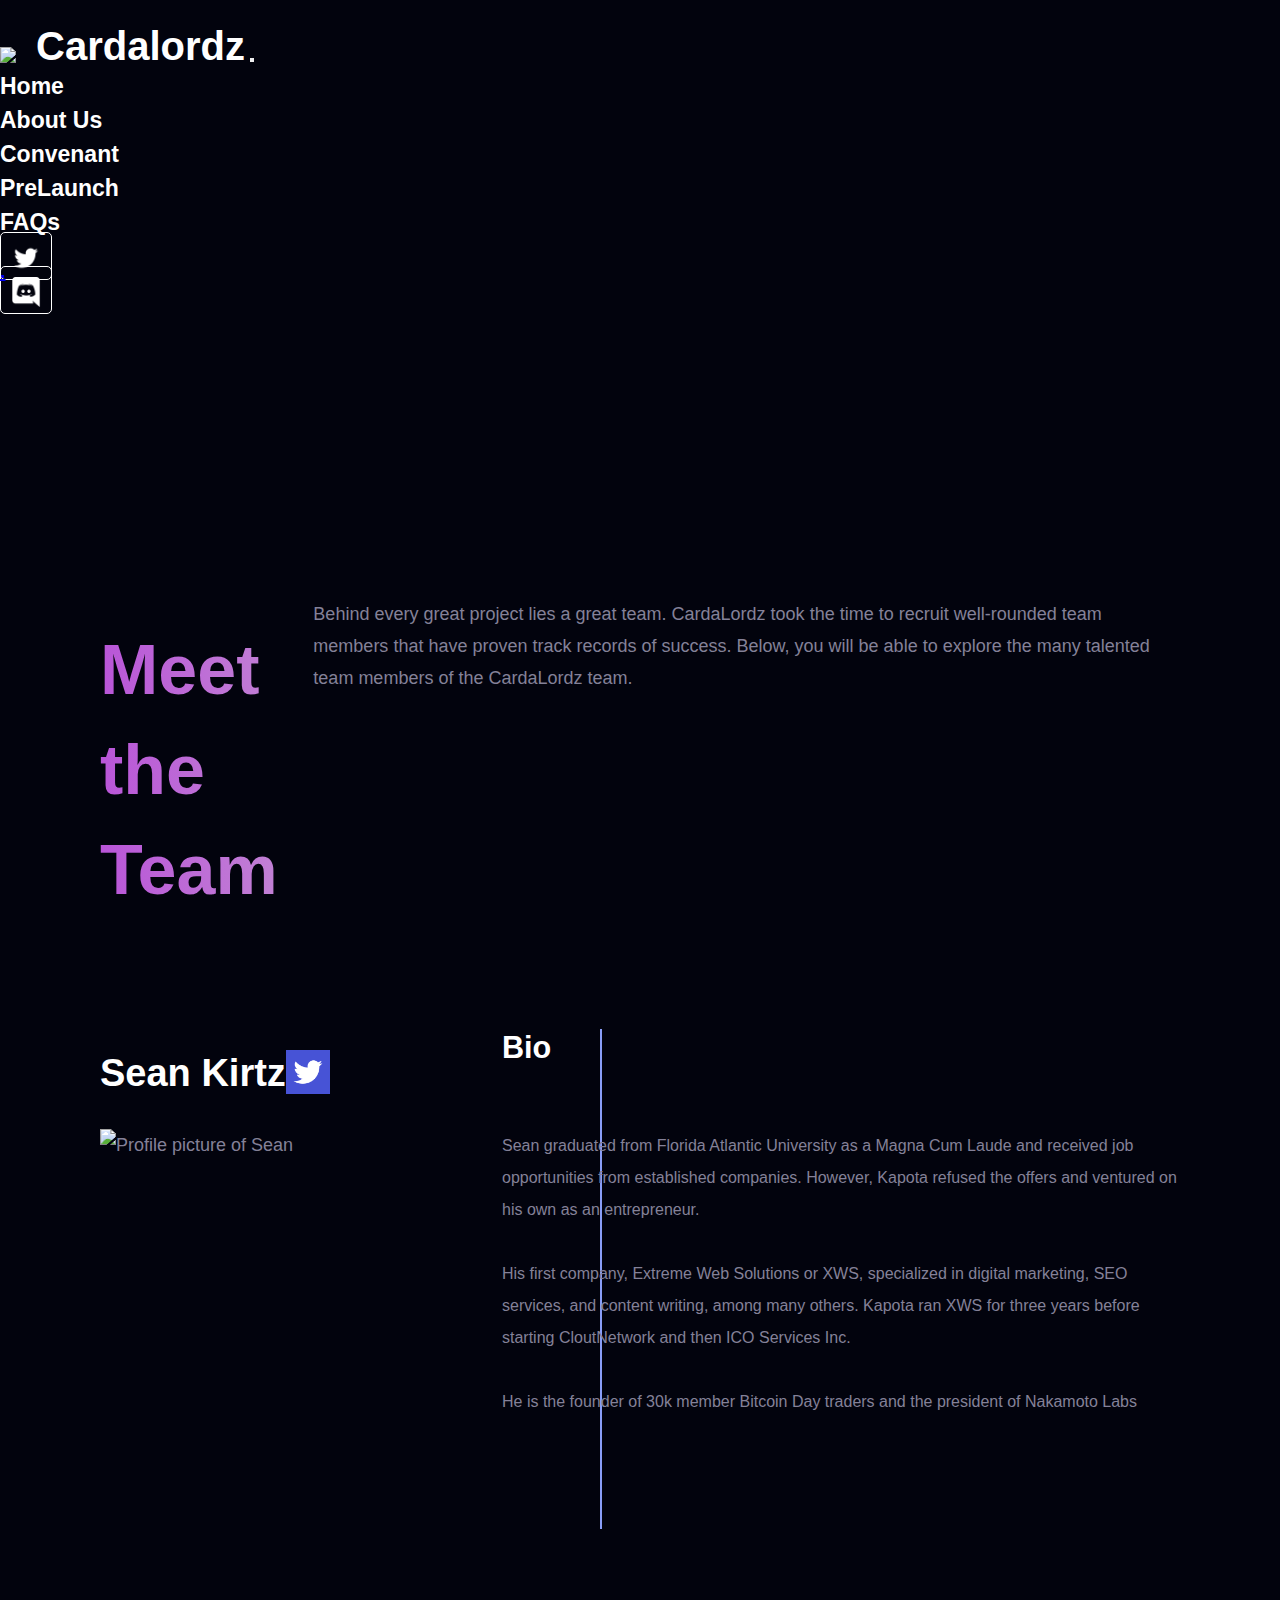
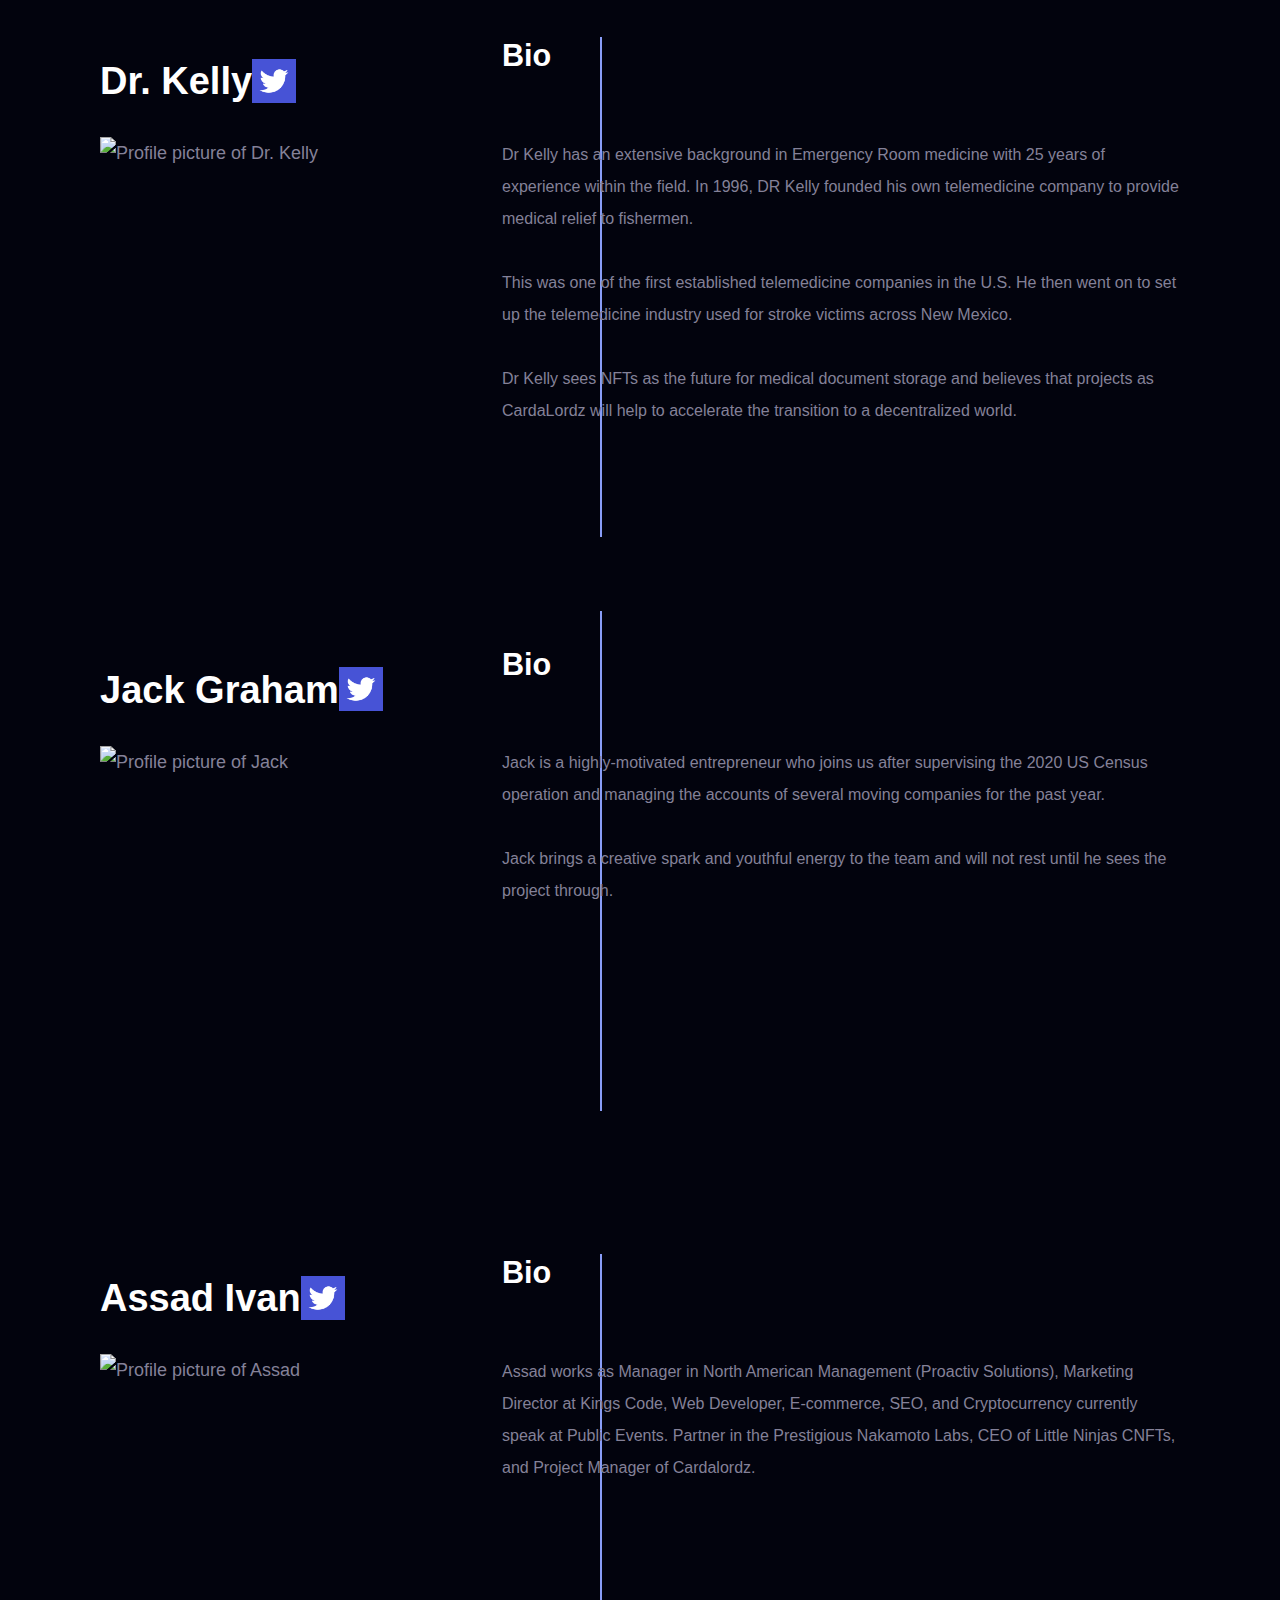
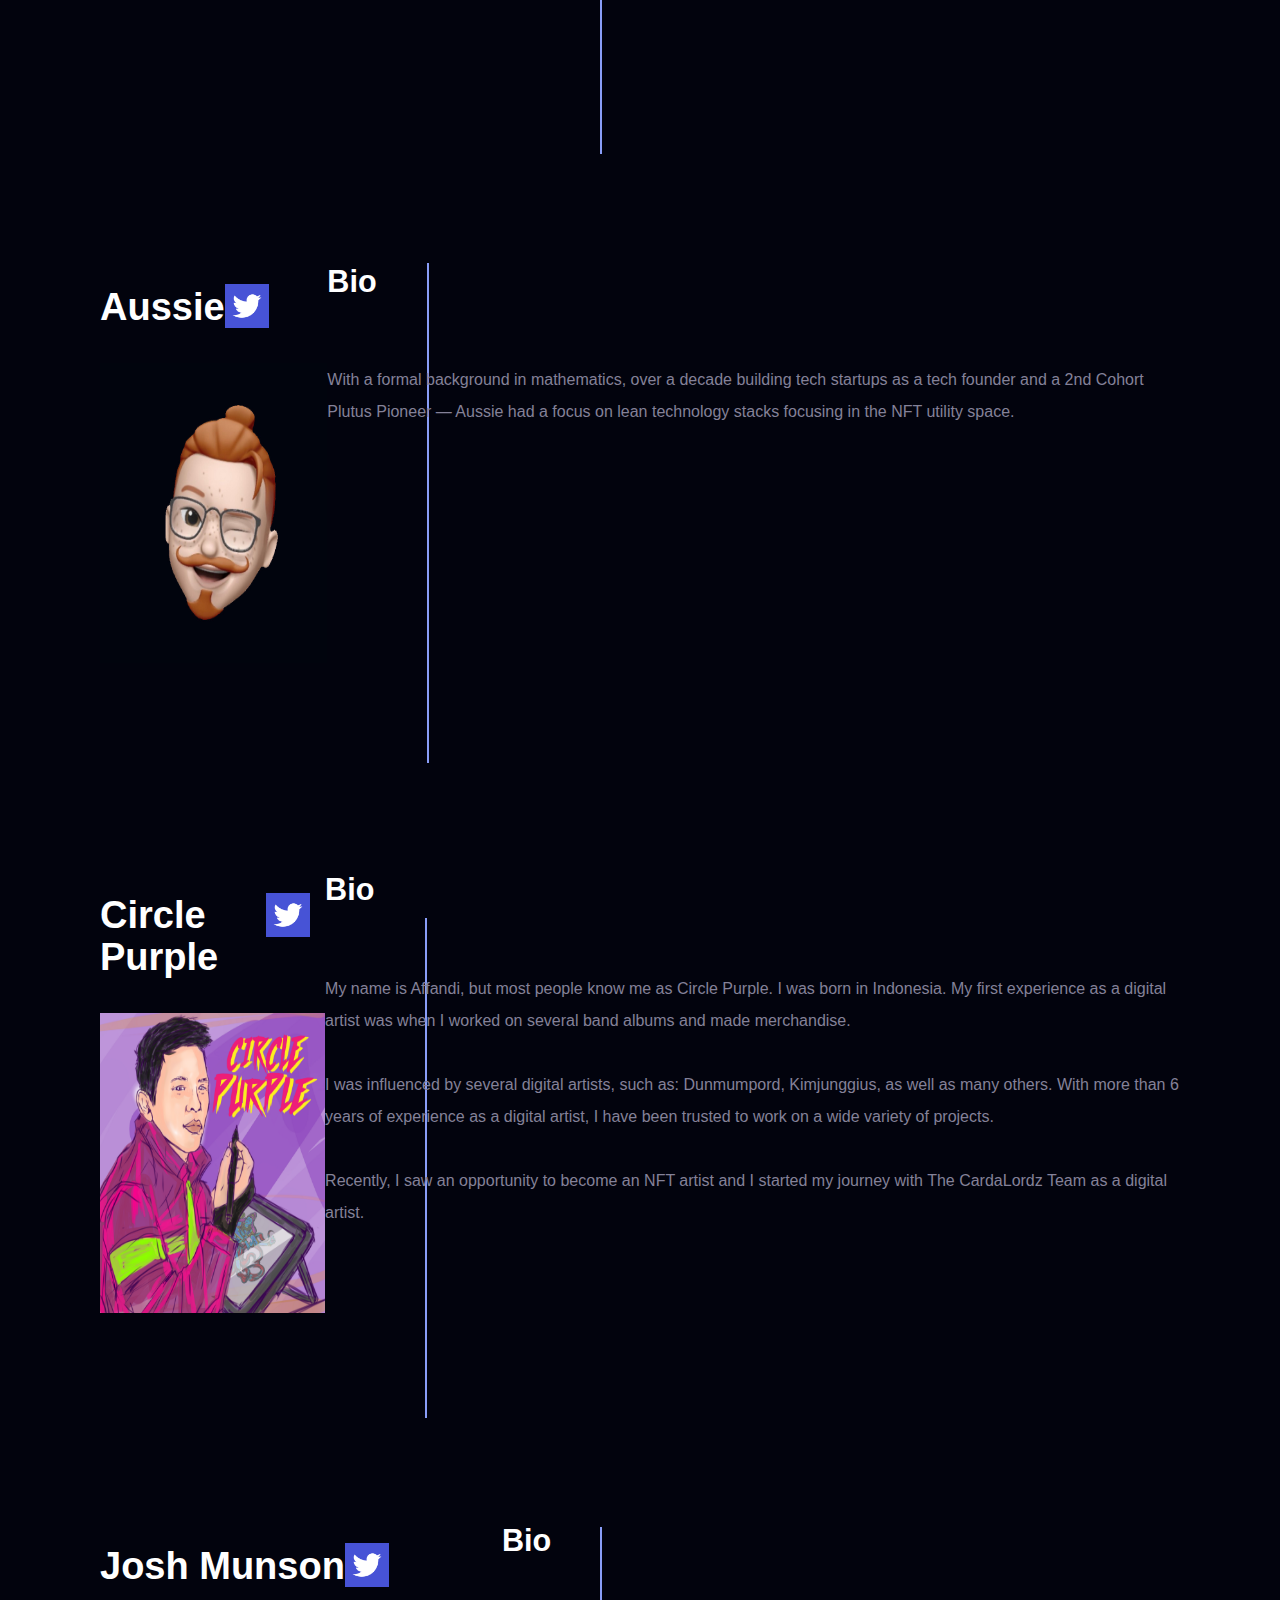
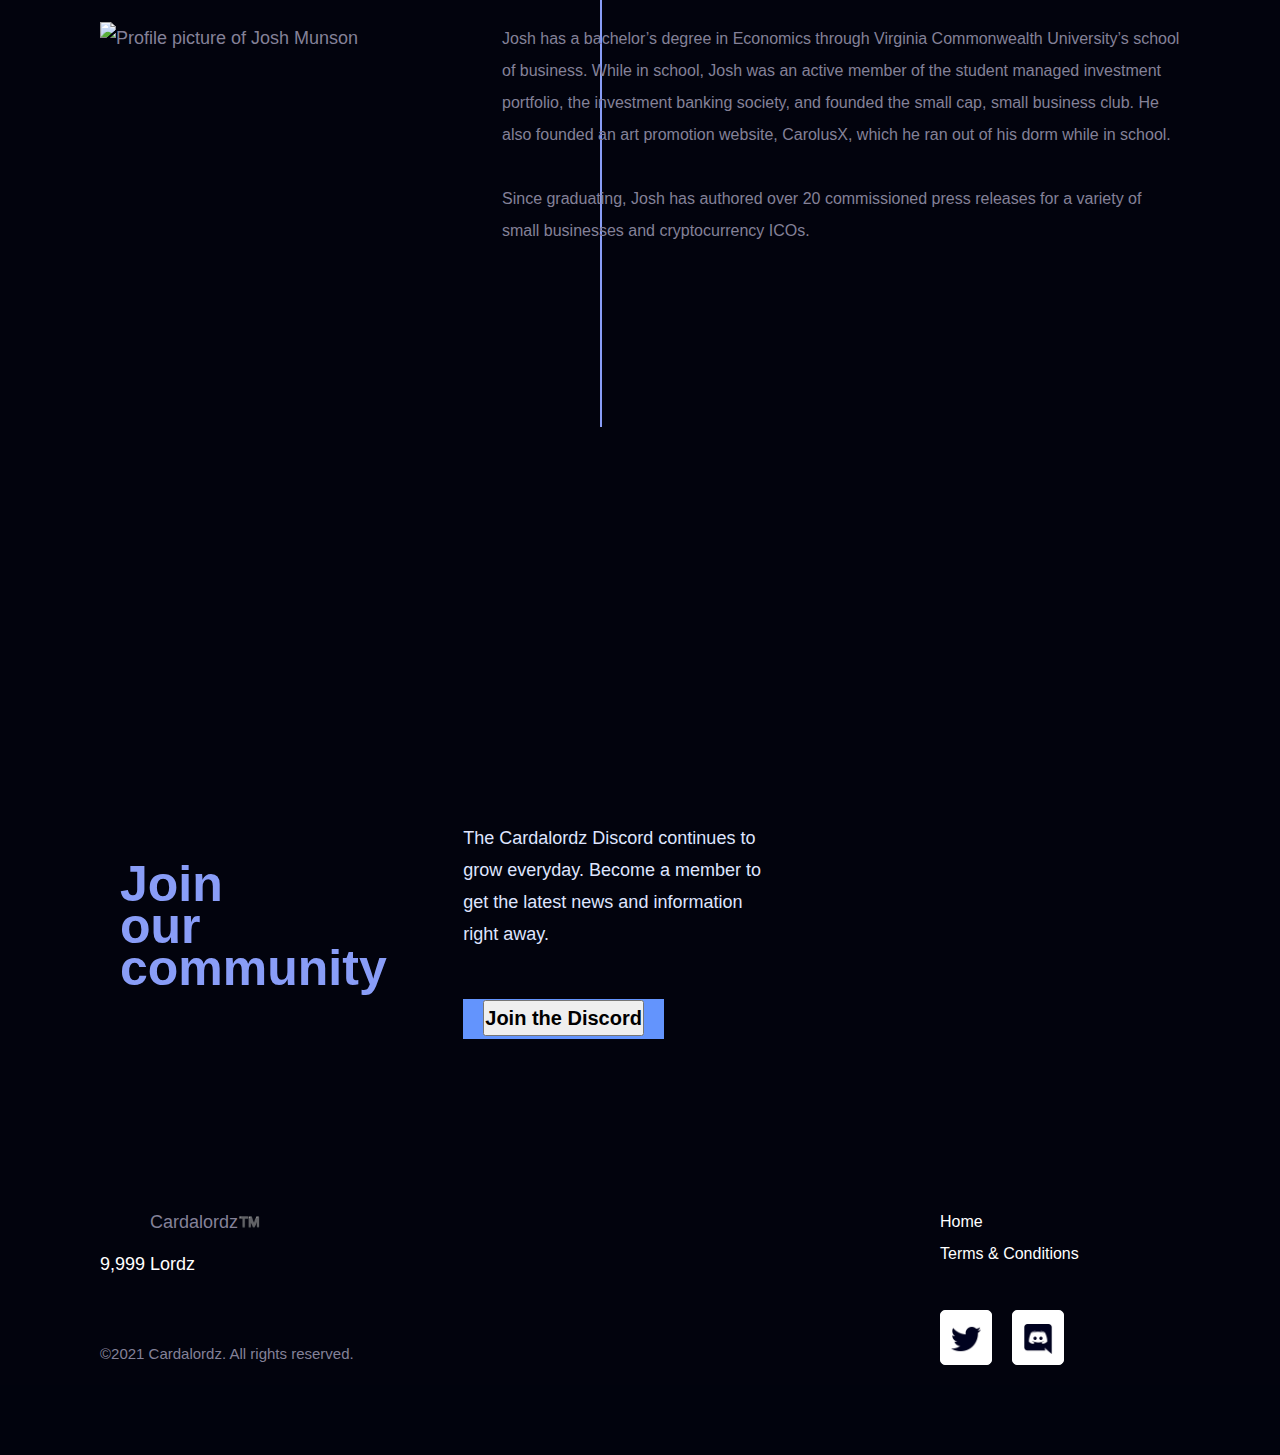
==== commit 99ebfa9c: "final commit" ====
--- a/aboutus.html
+++ b/aboutus.html
@@ -1,6 +1,8 @@
 <!DOCTYPE html>
 <html lang="en" class="sr">
     <head>
+        <meta charset="UTF-8">
+    <meta name="viewport" content="width=device-width, initial-scale=1.0">
         <link rel="stylesheet" href="https://cdn.jsdelivr.net/npm/bootstrap@4.5.3/dist/css/bootstrap.min.css" integrity="sha384-TX8t27EcRE3e/ihU7zmQxVncDAy5uIKz4rEkgIXeMed4M0jlfIDPvg6uqKI2xXr2" crossorigin="anonymous">
         <link rel="preconnect" href="https://fonts.googleapis.com">
         <link rel="preconnect" href="https://fonts.gstatic.com" crossorigin>
@@ -60,29 +62,33 @@
               </button>
           
             <div class="collapse navbar-collapse" id="navbarSupportedContent">
-              <ul class="navbar-nav ml-auto">
+                <ul class="navbar-nav ml-auto">
                 <li class="nav-item">
-                  <a class="nav-link link1" style="text-decoration: none;margin-right:20px;" href="index.html">Home <span class="sr-only"></span></a>
-                </li>
-                <li class="nav-item">
-                  <a class="nav-link" style="text-decoration: none;margin-right:20px;" href="aboutus.html">About Us</a>
-                </li>
-                <li class="nav-item">
-                    <a class="nav-link" style="text-decoration: none;margin-right:20px;" href="covenant.html">Convenant</a>
+                    <a class="nav-link link1" style="text-decoration: none;margin-right:20px;" href="index.html"><span style="color:white;">Home</span> <span class="sr-only"></span></a>
                   </li>
                   <li class="nav-item">
-                    <a class="nav-link" style="text-decoration: none;margin-right:20px;"  href="faqs.html">FAQs</a>
+                    <a class="nav-link" style="text-decoration: none;margin-right:20px;color:white;" href="aboutus.html"><span style="color:white;">About Us</span></a>
                   </li>
-                  
                   <li class="nav-item">
-                    <a class="nav-link social-link" style="text-decoration: none;margin-right:20px;font-size:23px;padding:10px;border-radius: 5px;"  href="https://twitter.com/cardalordz"><img src="./assets/img/twitter.png" style="height:30px;"></a>
-                  </li>
-
-                  <li class="nav-item">
-                    <a class="nav-link social-link" style="text-decoration: none;margin-right:20px;font-size:23px;padding:10px;border-radius: 5px;"  href="https://discord.com/invite/cardalordz"><img src="./assets/img/discord.png" style="height:30px;"></a>
-                  </li>
-
-              </ul>
+                      <a class="nav-link" style="text-decoration: none;margin-right:20px;color:white;" href="covenant.html"><span style="color:white;">Convenant</span></span></a>
+                    </li>
+                    <li class="nav-item">
+                      <a class="nav-link" style="text-decoration: none;margin-right:20px;color:white;"  href="prelaunch.html"><span style="color:white;">PreLaunch</span></a>
+                    </li>
+                    <li class="nav-item">
+                      <a class="nav-link" style="text-decoration: none;margin-right:20px;color:white;"  href="faqs.html"><span style="color:white;">FAQs</span></a>
+                    </li>
+                    
+                    
+                    <li class="nav-item">
+                      <a class="nav-link social-link" style="text-decoration: none;margin-right:20px;font-size:23px;padding:10px;border-radius: 5px;"  href="https://twitter.com/cardalordz"><img src="./assets/img/twitter-white.png" style="height:30px;"></a>
+                    </li>
+  
+                    <li class="nav-item">
+                      <a class="nav-link social-link" style="text-decoration: none;margin-right:20px;font-size:23px;padding:10px;border-radius: 5px;"  href="https://discord.com/invite/cardalordz"><img src="./assets/img/discord-white.png" style="height:30px;"></a>
+                    </li>
+  
+                </ul>
               
             </div>
           </nav>
@@ -114,7 +120,6 @@
     <div class="container">
         <div class="row first-row">
         <div class="col-md-6 col-sm-12 col-12 col-lg-6 first-col">
-            <div class="question">Meet the Team</div>
             <div class="answer degrade ">Meet the Team</div>
         </div>
         <div class="col-md-6 col-sm-12 col-12 col-lg-6">
@@ -426,7 +431,7 @@
 
 
                 </section>
-                <section id="discord2">
+                <section id="discord">
                     <div class="container">
                         <div class="row">
                             <div class="col-md-12 col-sm-12 col-12 col-lg-12">
--- a/css/styles.css
+++ b/css/styles.css
@@ -239,6 +239,72 @@
     margin-left: 45px;
 
 }
+.nav-link{
+    color:#7e7e7e !important;
+}
+.nav-link
+.nav-item {
+    color: #7e7e7e !important;
+}
+.social-link{
+    color:#899df7;
+    border:1px solid white;
+}
+.social-link:hover{
+    background-color:#899df7;
+    border: 1px solid #899df7;
+}
+.social-link-1{
+    background-color:white;
+    border:1px solid white;
+    margin-bottom:20px;
+}
+.first-img-2{
+    display:none;
+}
+.logo-span{
+    font-size:40px;
+}
+.nav-link{
+    font-size:23px;
+}
+#hero{
+    height:550px;
+}
+.presentation-p{
+    font-size:16px;
+    font-weight:550px;
+}
+.first-row{
+    margin-top:50px;
+}
+.member-img{
+    height:400px;
+}
+.question{
+    font-size:40px;
+    font-weight:600;
+}
+.answer{
+    font-size:40px;
+    font-weight:600;
+}
+.nav-item:hover a{
+    border-bottom:3px solid white;
+}
+
+.counter-h3{
+position: relative;
+bottom:100px;
+}
+
+.disc-btn button{
+font-size:20px;
+font-weight:600;
+}
+.disc-btn:hover{
+    background-color:#4f5be3;
+}
 a:-webkit-any-link {
     color: -webkit-link;
     cursor: pointer;
@@ -325,7 +391,10 @@
     overflow: hidden;
 }
 #gallery {
-    margin-bottom: 150px;
+    margin-bottom: 0px;
+    margin-top: 0px;
+    position:relative;
+    bottom:100px;
 }
 #gallery .carousel {
     overflow: hidden;
@@ -486,6 +555,7 @@
     background-position: 50% left;
     margin-top: 160px;
     overflow: hidden;
+    margin-top: 10rem;
 }
 #discord .container {
     padding: 100px 60px;
--- a/css/mystyle.css
+++ b/css/mystyle.css
@@ -80,9 +80,6 @@
     position: relative;
     bottom:95px;
   }
-#hero{
-    height:550px;
-}
 
 #discord2{
     background-image: url(../assets/img/discord_background.png);
@@ -134,16 +131,14 @@
     .nav-link{
         font-size:23px;
     }
-    #hero{
-        height:550px;
-    }
     .question{
         font-size:30px;
         font-weight:600;
     }
     .answer{
-        font-size:30px;
+        font-size: 7rem;
         font-weight:600;
+        line-height: 10rem;
     }
     .counter{
         position:relative;
@@ -205,6 +200,8 @@
 .gif-img{
     height:300px;
     width:400px;
+    position:relative;
+    bottom:500px;
 }
 .carousel-card img{
     height:300px;
@@ -352,6 +349,14 @@
     position: relative;
     top:20px;
 }
+.gif-img{
+    position: relative;bottom:100px;
+    height:400px;
+}
+#gallary{
+    position:relative;
+    bottom:0px;
+}
 }
 #hero{
     height:400px;
